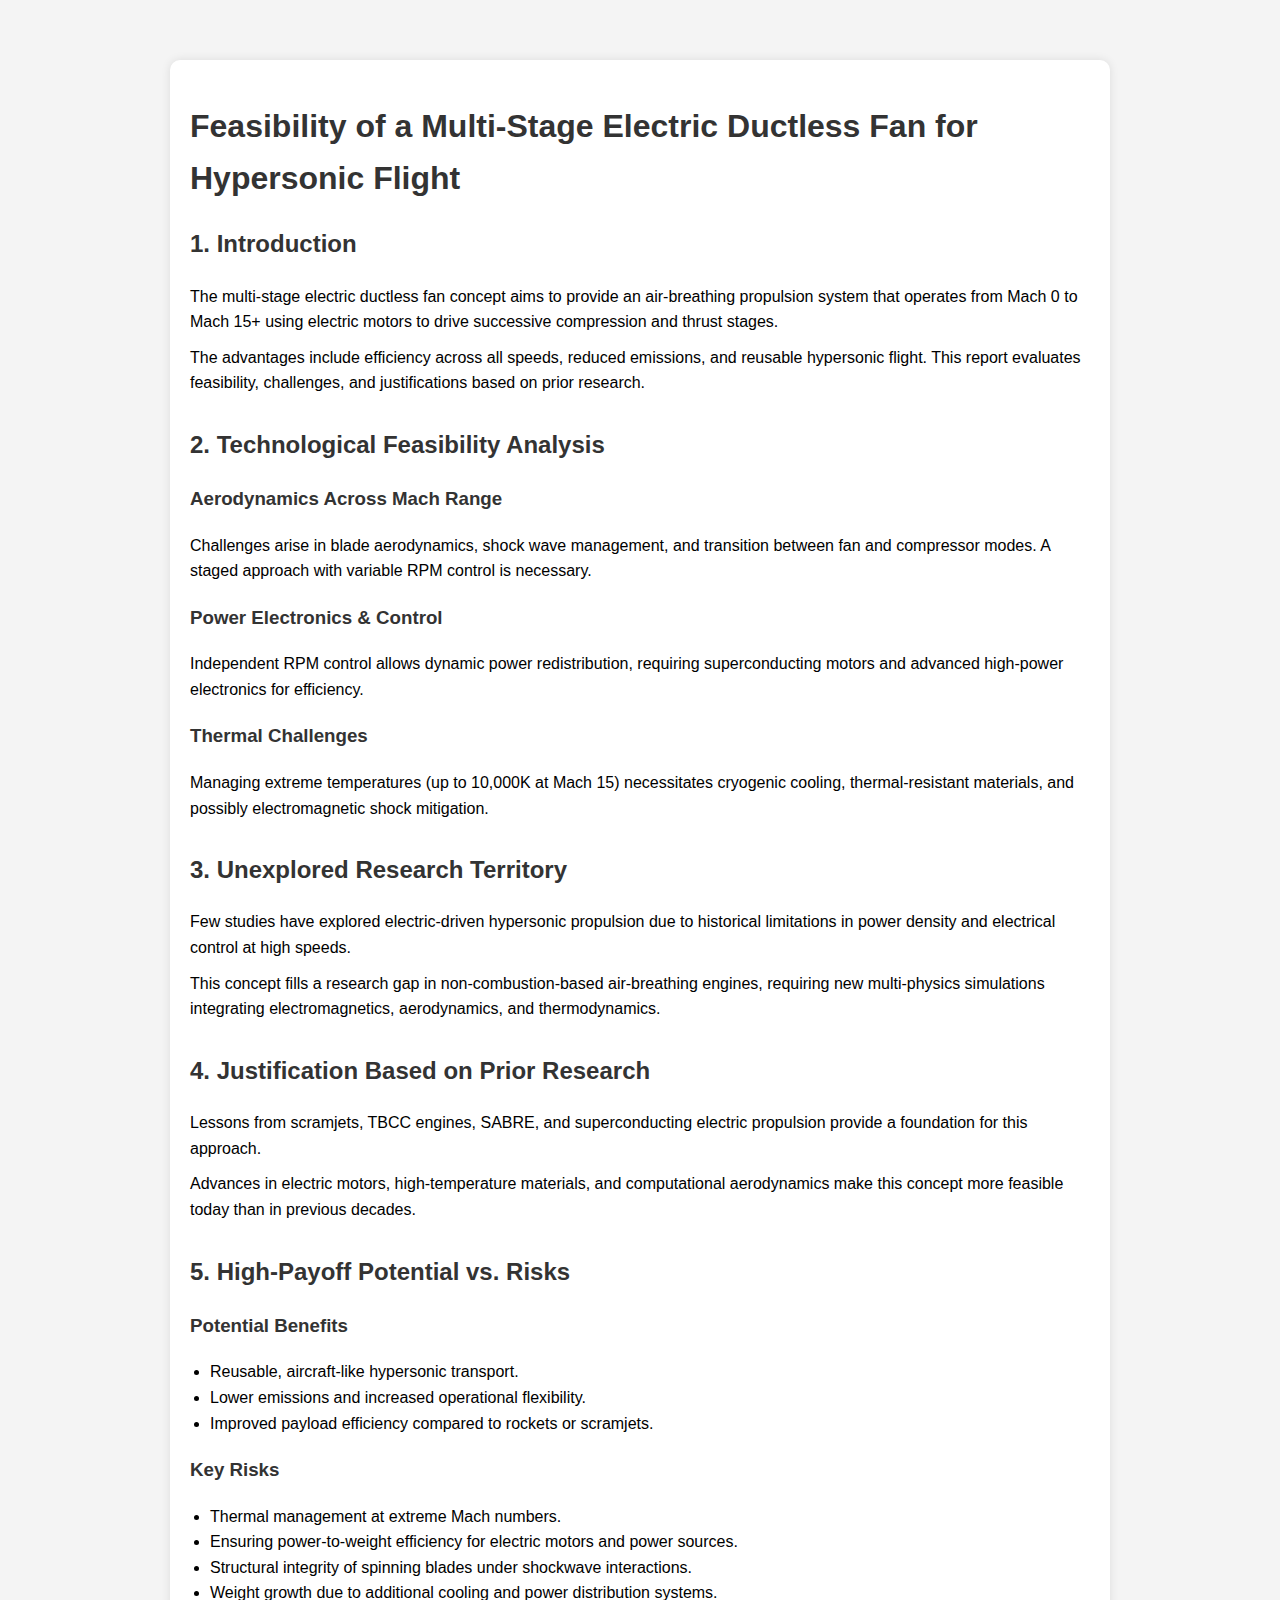
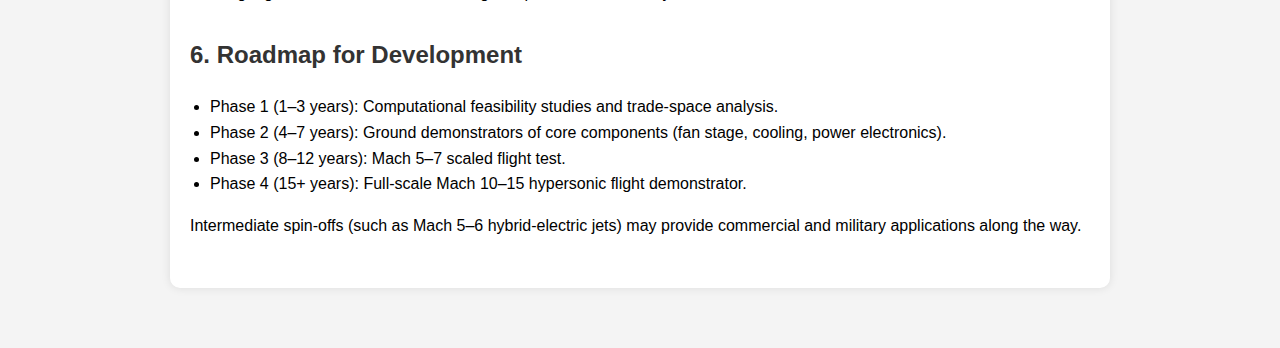
==== hypersonic_fan_report.html @ 2d29870d "Add files via upload" ====
<!DOCTYPE html>
<html lang="en">
<head>
    <meta charset="UTF-8">
    <meta name="viewport" content="width=device-width, initial-scale=1.0">
    <title>Feasibility of a Multi-Stage Electric Ductless Fan for Hypersonic Flight</title>
    <style>
        body {
            font-family: Arial, sans-serif;
            line-height: 1.6;
            margin: 40px;
            padding: 20px;
            background-color: #f4f4f4;
        }
        h1, h2, h3 {
            color: #333;
        }
        .container {
            max-width: 900px;
            margin: auto;
            background: white;
            padding: 20px;
            border-radius: 10px;
            box-shadow: 0 0 10px rgba(0, 0, 0, 0.1);
        }
        p {
            margin: 10px 0;
        }
        ul {
            padding-left: 20px;
        }
        .section {
            margin-bottom: 30px;
        }
    </style>
</head>
<body>
    <div class="container">
        <h1>Feasibility of a Multi-Stage Electric Ductless Fan for Hypersonic Flight</h1>
        <div class="section">
            <h2>1. Introduction</h2>
            <p>The multi-stage electric ductless fan concept aims to provide an air-breathing propulsion system that operates from Mach 0 to Mach 15+ using electric motors to drive successive compression and thrust stages.</p>
            <p>The advantages include efficiency across all speeds, reduced emissions, and reusable hypersonic flight. This report evaluates feasibility, challenges, and justifications based on prior research.</p>
        </div>
        
        <div class="section">
            <h2>2. Technological Feasibility Analysis</h2>
            <h3>Aerodynamics Across Mach Range</h3>
            <p>Challenges arise in blade aerodynamics, shock wave management, and transition between fan and compressor modes. A staged approach with variable RPM control is necessary.</p>
            
            <h3>Power Electronics & Control</h3>
            <p>Independent RPM control allows dynamic power redistribution, requiring superconducting motors and advanced high-power electronics for efficiency.</p>
            
            <h3>Thermal Challenges</h3>
            <p>Managing extreme temperatures (up to 10,000K at Mach 15) necessitates cryogenic cooling, thermal-resistant materials, and possibly electromagnetic shock mitigation.</p>
        </div>
        
        <div class="section">
            <h2>3. Unexplored Research Territory</h2>
            <p>Few studies have explored electric-driven hypersonic propulsion due to historical limitations in power density and electrical control at high speeds.</p>
            <p>This concept fills a research gap in non-combustion-based air-breathing engines, requiring new multi-physics simulations integrating electromagnetics, aerodynamics, and thermodynamics.</p>
        </div>
        
        <div class="section">
            <h2>4. Justification Based on Prior Research</h2>
            <p>Lessons from scramjets, TBCC engines, SABRE, and superconducting electric propulsion provide a foundation for this approach.</p>
            <p>Advances in electric motors, high-temperature materials, and computational aerodynamics make this concept more feasible today than in previous decades.</p>
        </div>
        
        <div class="section">
            <h2>5. High-Payoff Potential vs. Risks</h2>
            <h3>Potential Benefits</h3>
            <ul>
                <li>Reusable, aircraft-like hypersonic transport.</li>
                <li>Lower emissions and increased operational flexibility.</li>
                <li>Improved payload efficiency compared to rockets or scramjets.</li>
            </ul>
            
            <h3>Key Risks</h3>
            <ul>
                <li>Thermal management at extreme Mach numbers.</li>
                <li>Ensuring power-to-weight efficiency for electric motors and power sources.</li>
                <li>Structural integrity of spinning blades under shockwave interactions.</li>
                <li>Weight growth due to additional cooling and power distribution systems.</li>
            </ul>
        </div>
        
        <div class="section">
            <h2>6. Roadmap for Development</h2>
            <ul>
                <li>Phase 1 (1–3 years): Computational feasibility studies and trade-space analysis.</li>
                <li>Phase 2 (4–7 years): Ground demonstrators of core components (fan stage, cooling, power electronics).</li>
                <li>Phase 3 (8–12 years): Mach 5–7 scaled flight test.</li>
                <li>Phase 4 (15+ years): Full-scale Mach 10–15 hypersonic flight demonstrator.</li>
            </ul>
            <p>Intermediate spin-offs (such as Mach 5–6 hybrid-electric jets) may provide commercial and military applications along the way.</p>
        </div>
    </div>
</body>
</html>
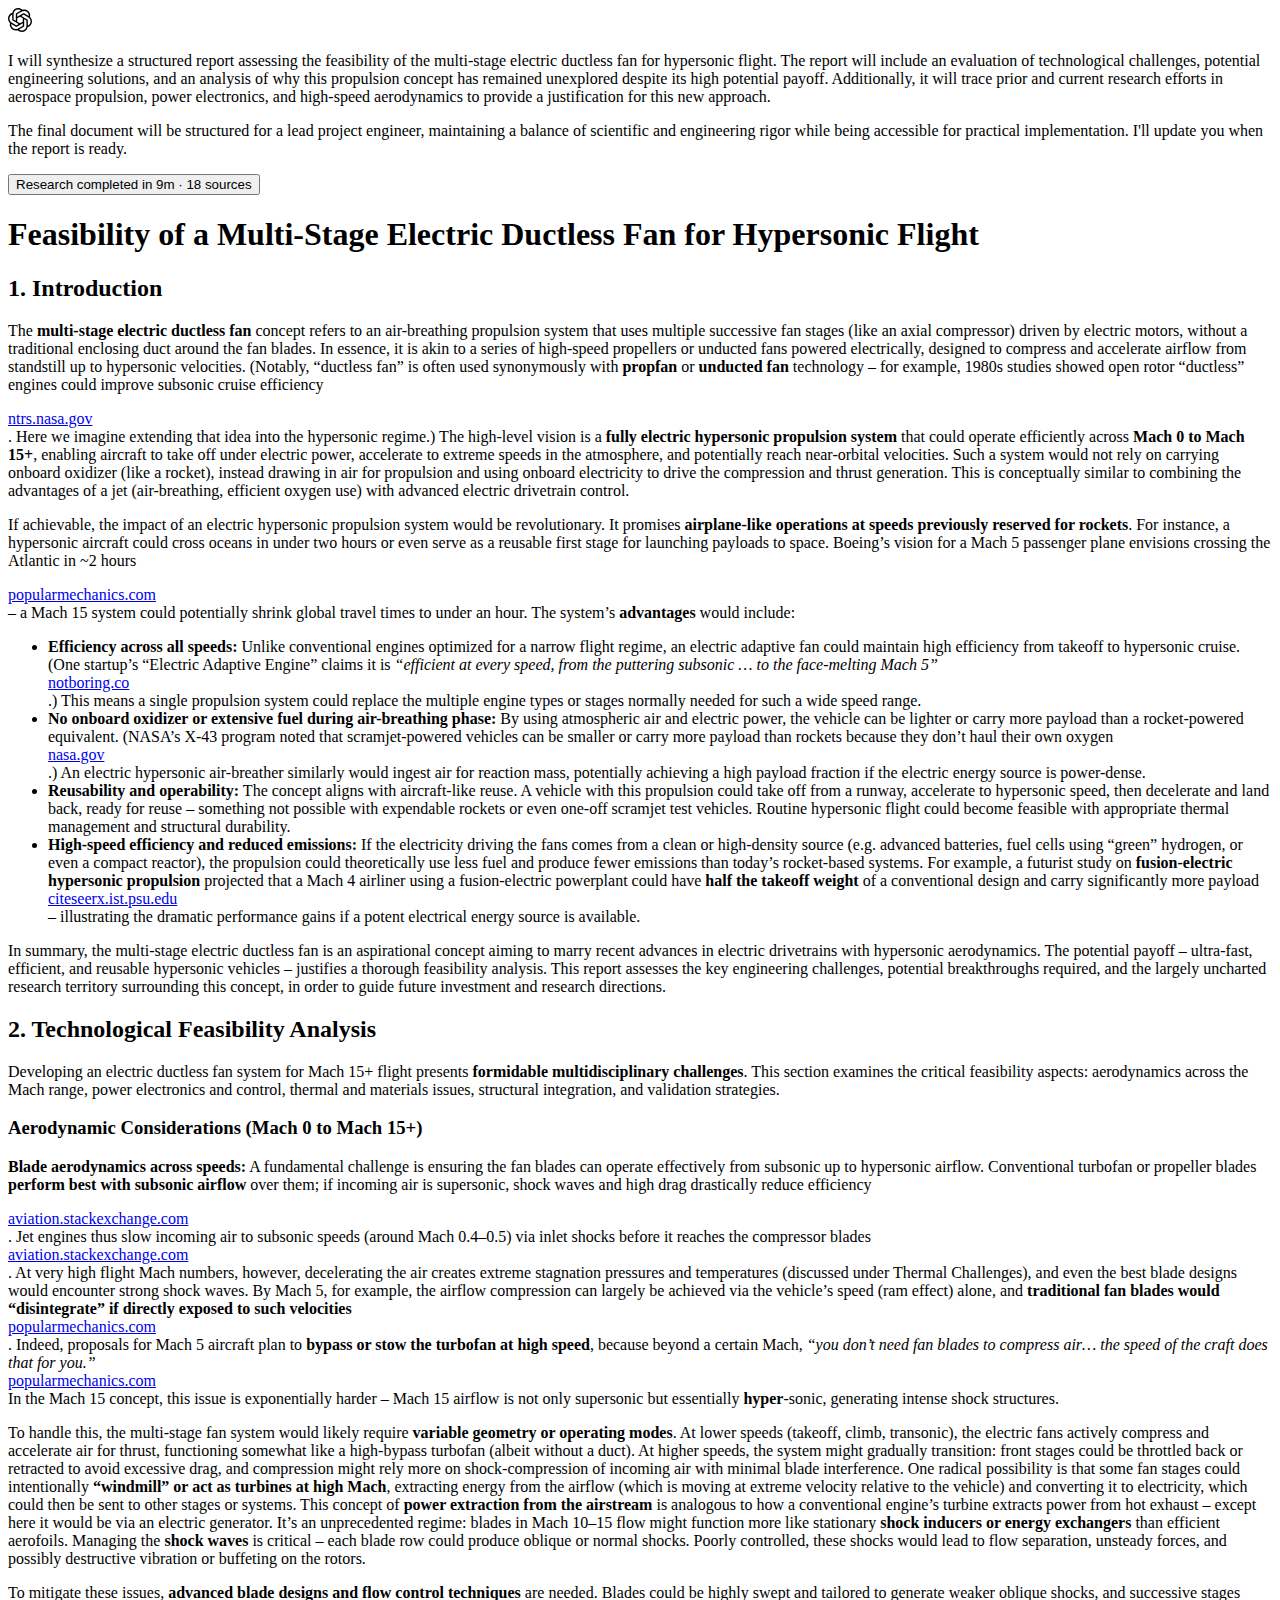
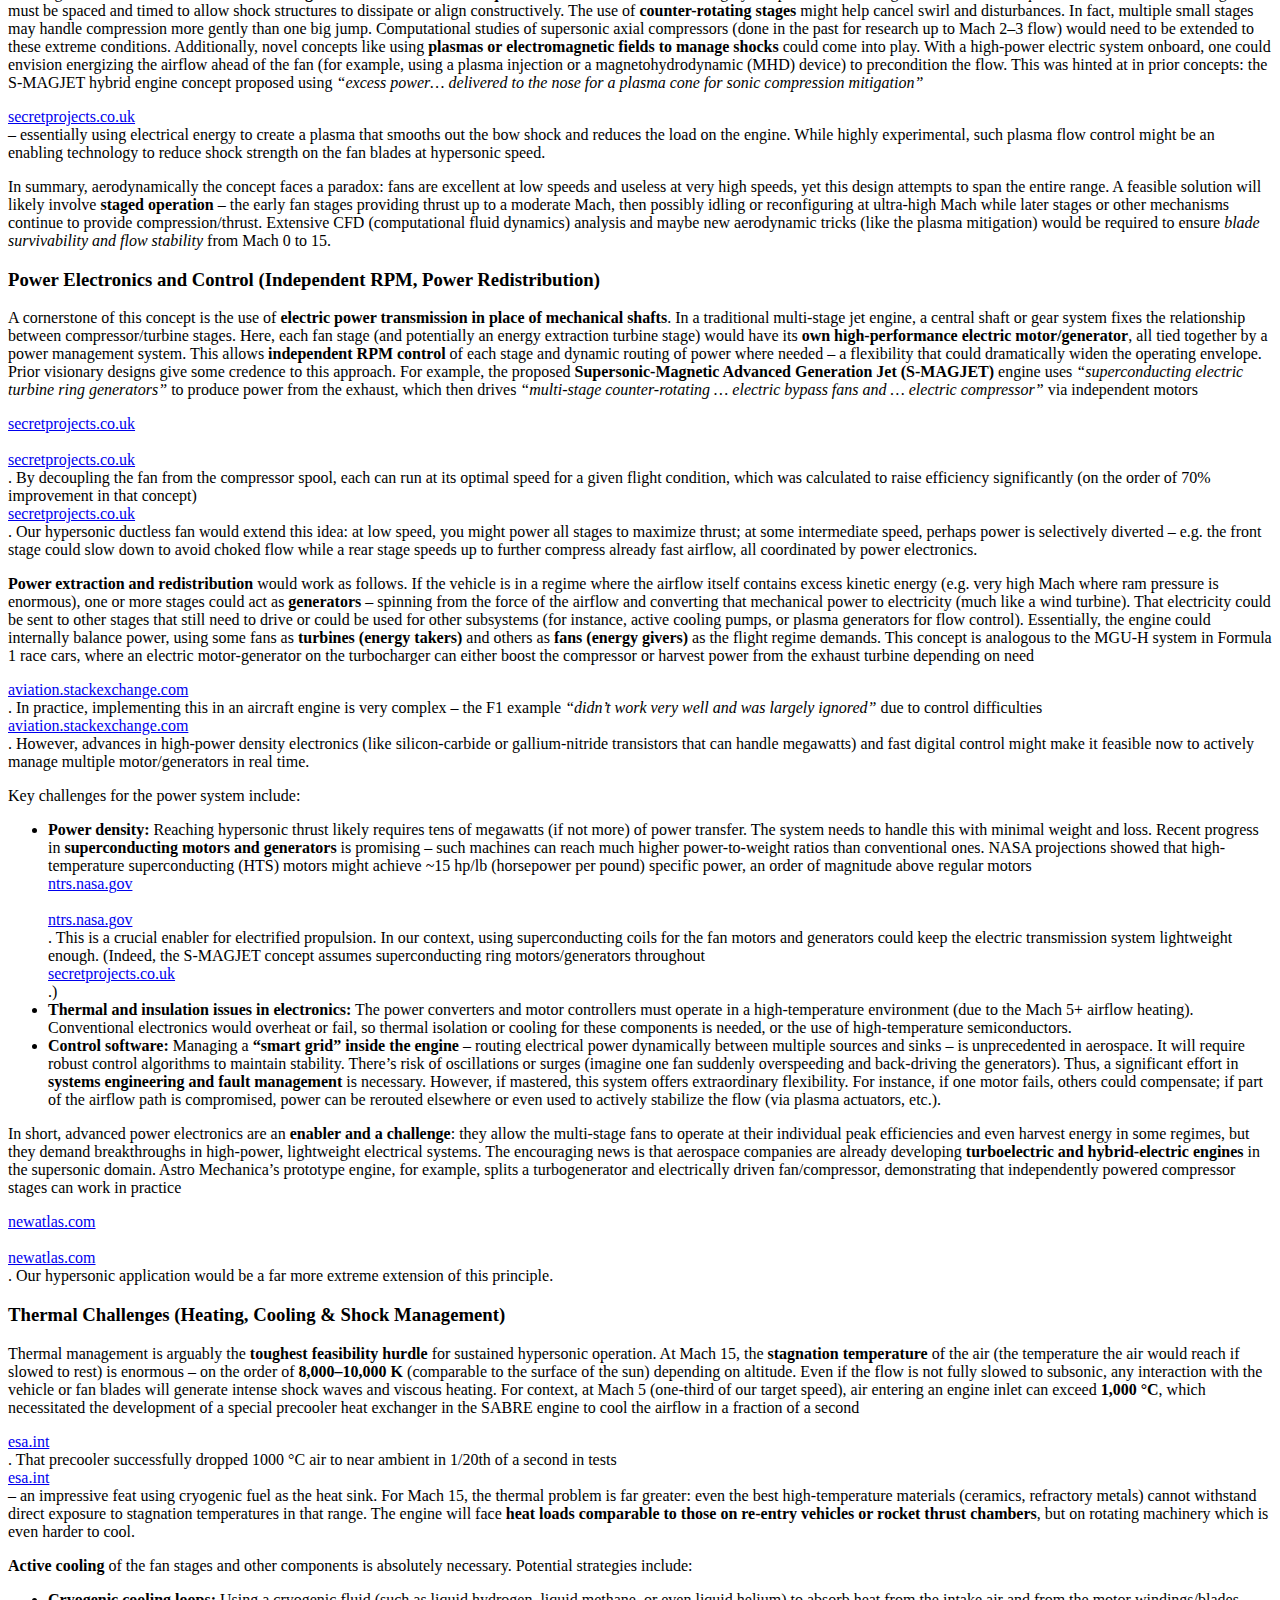
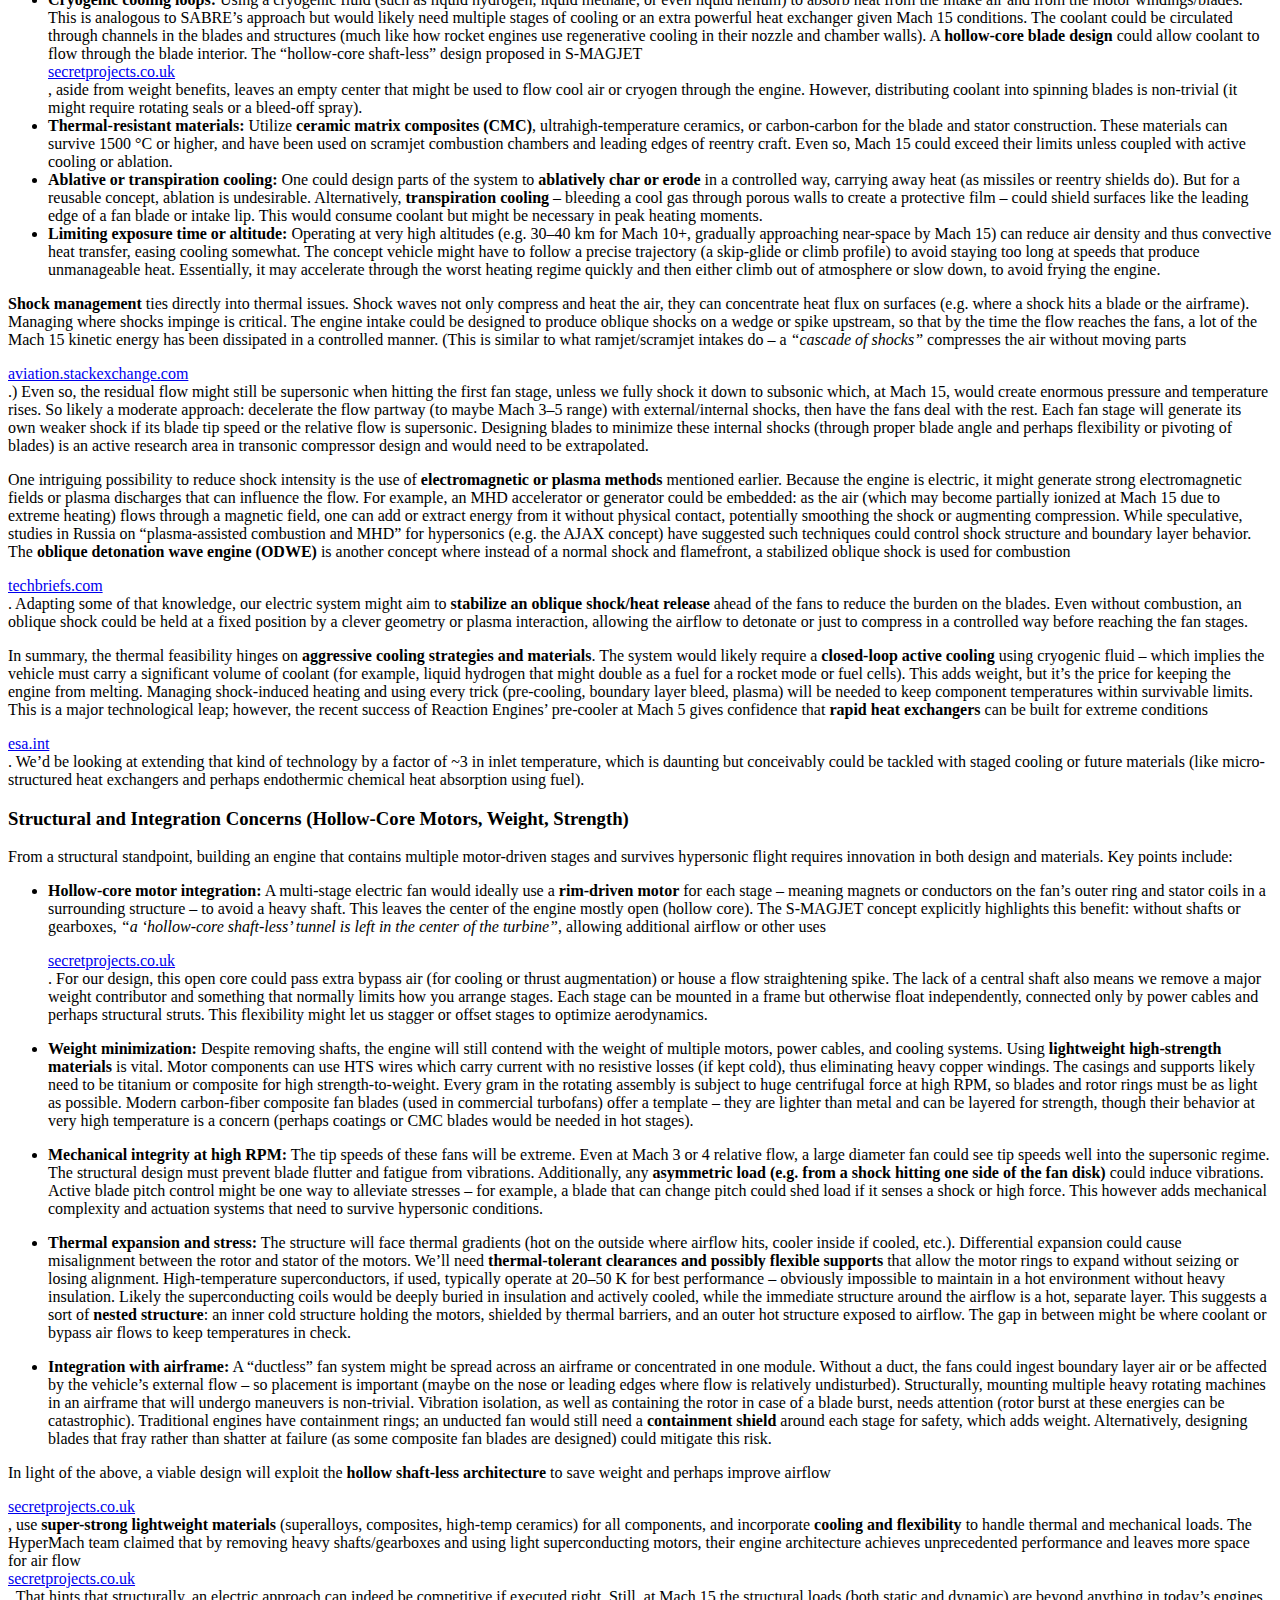
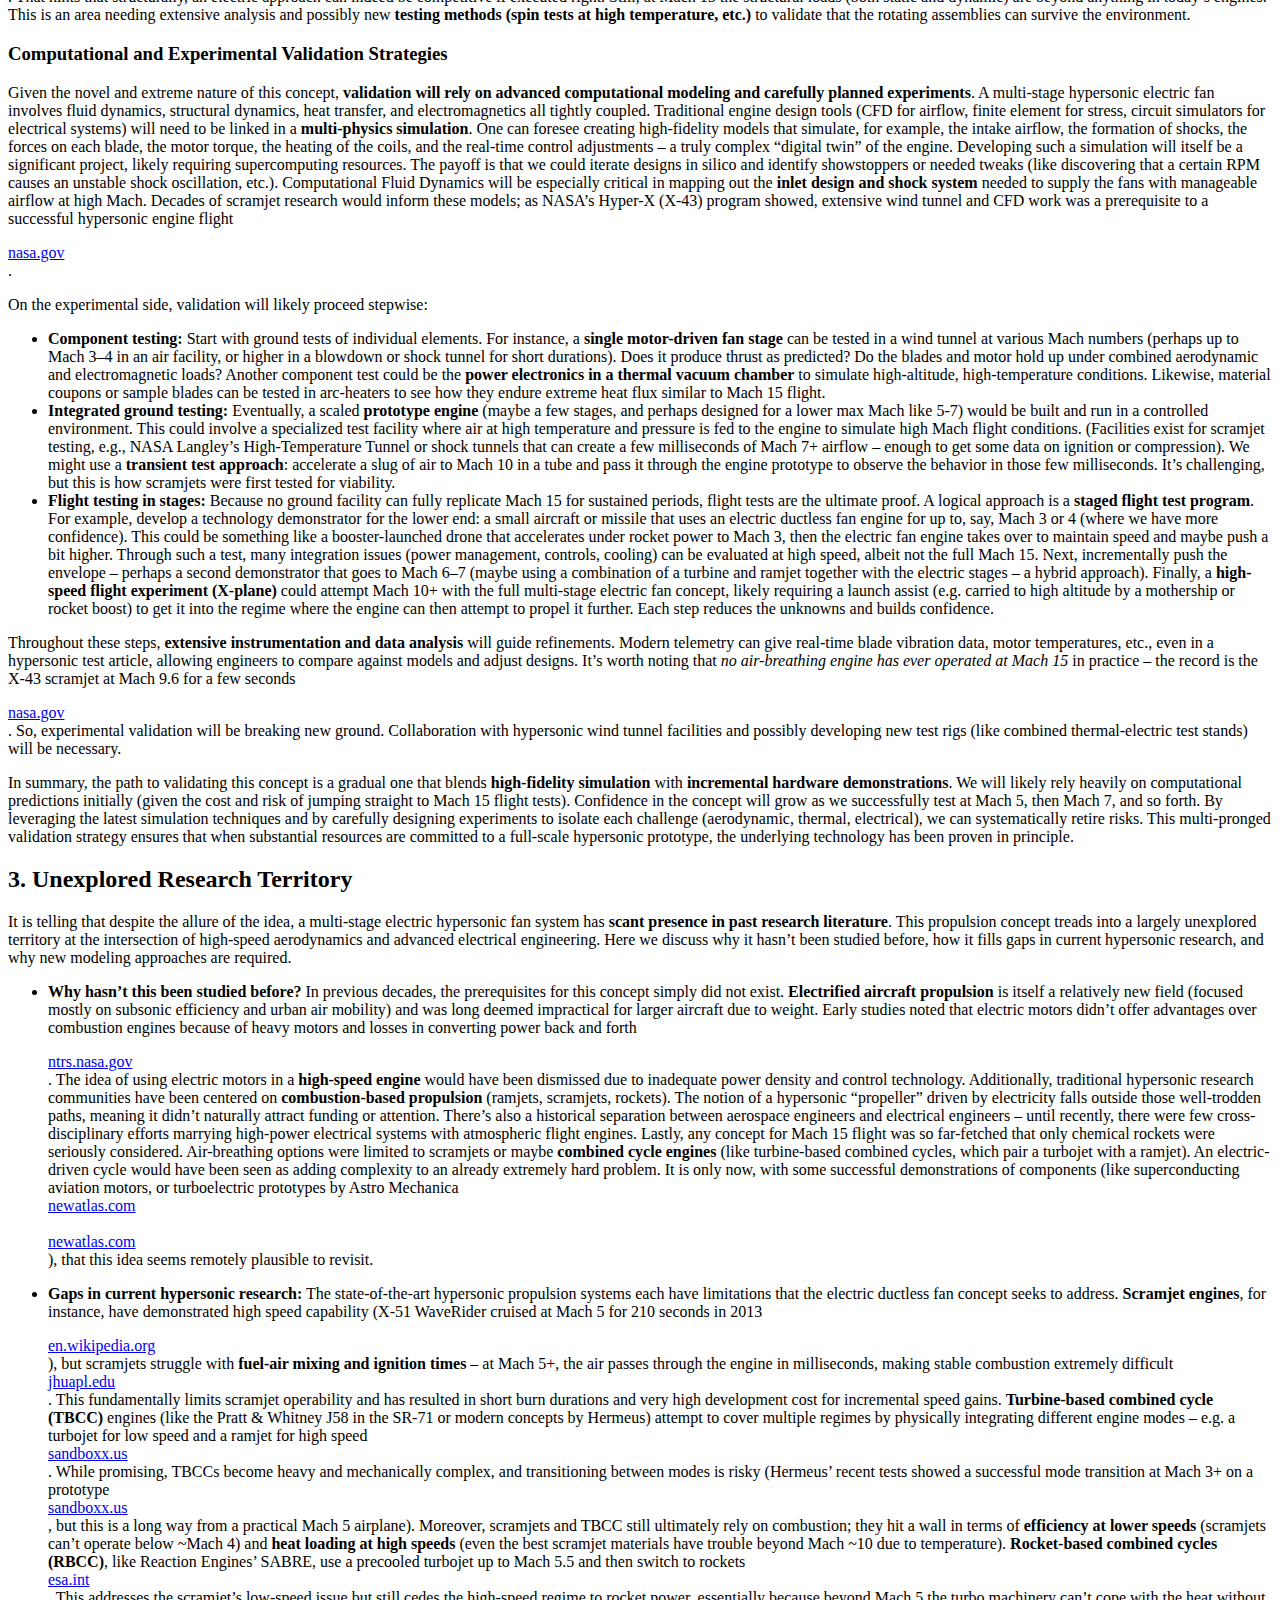
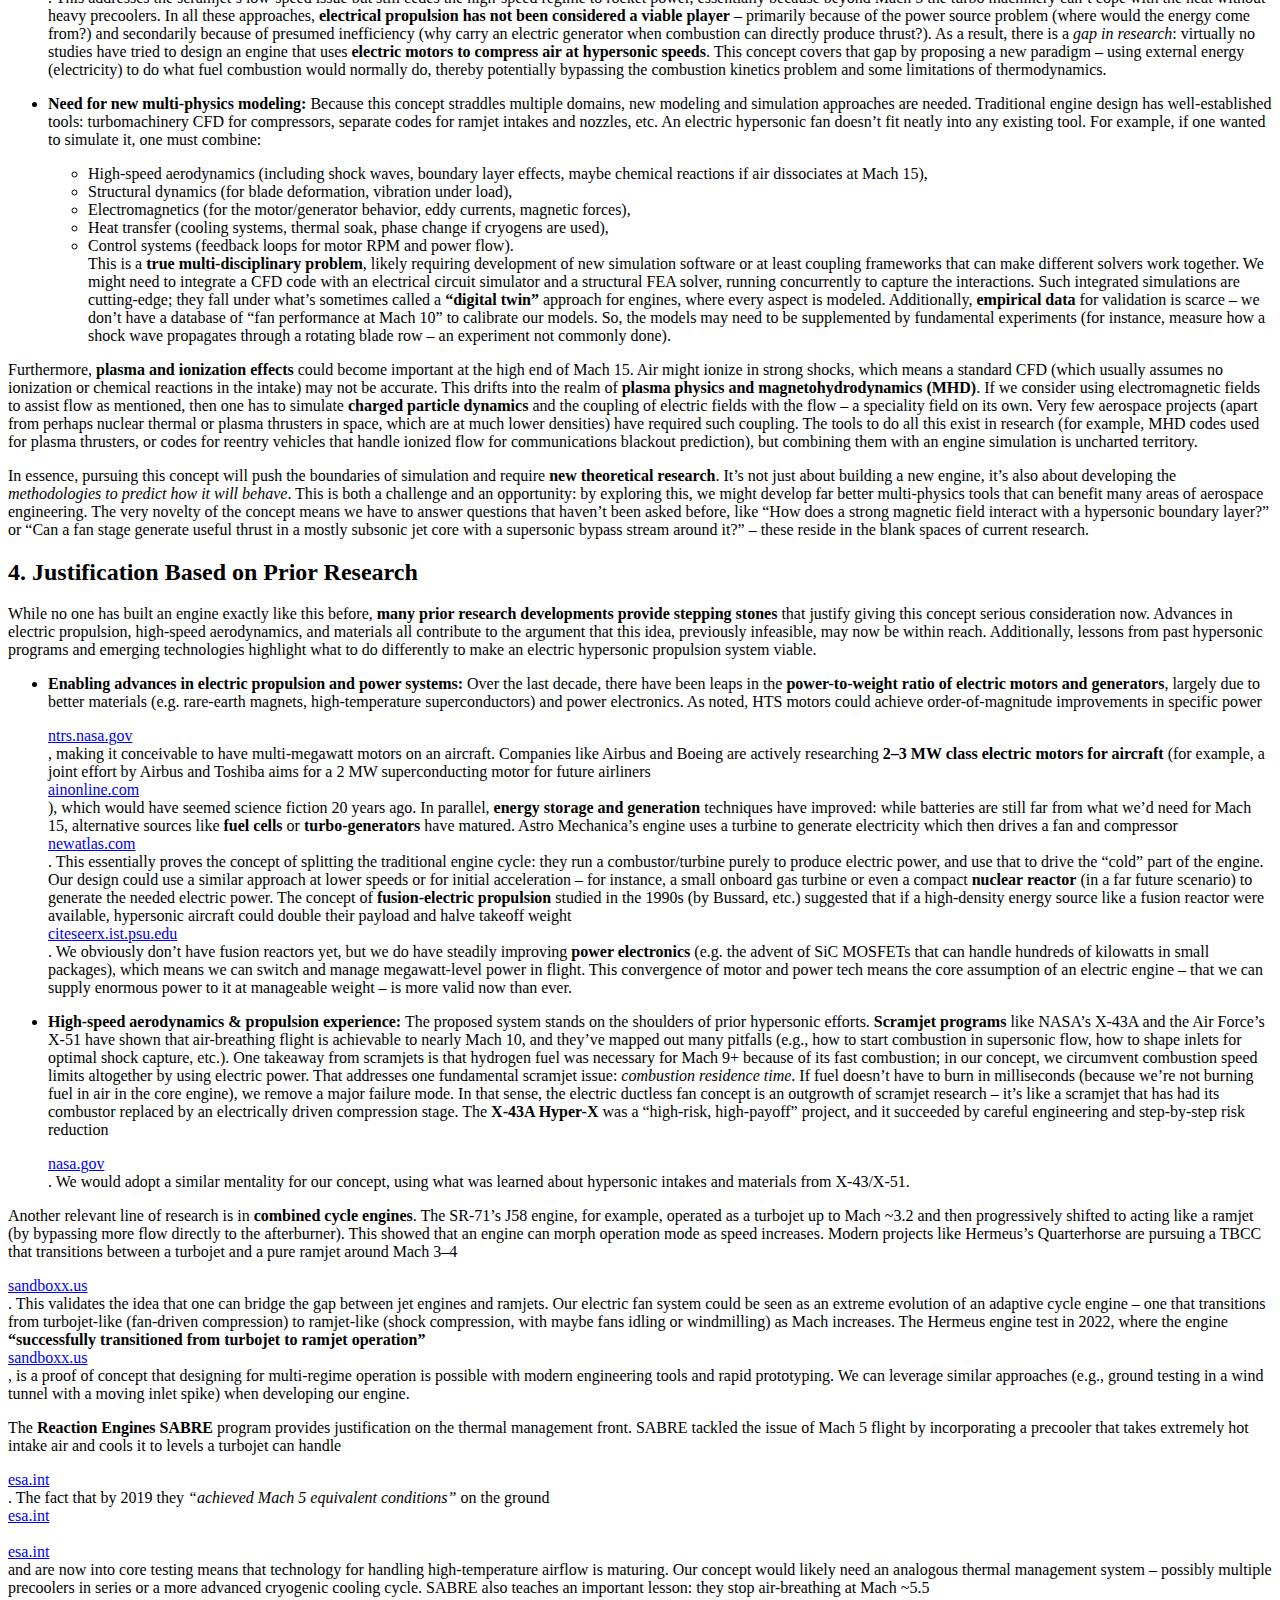
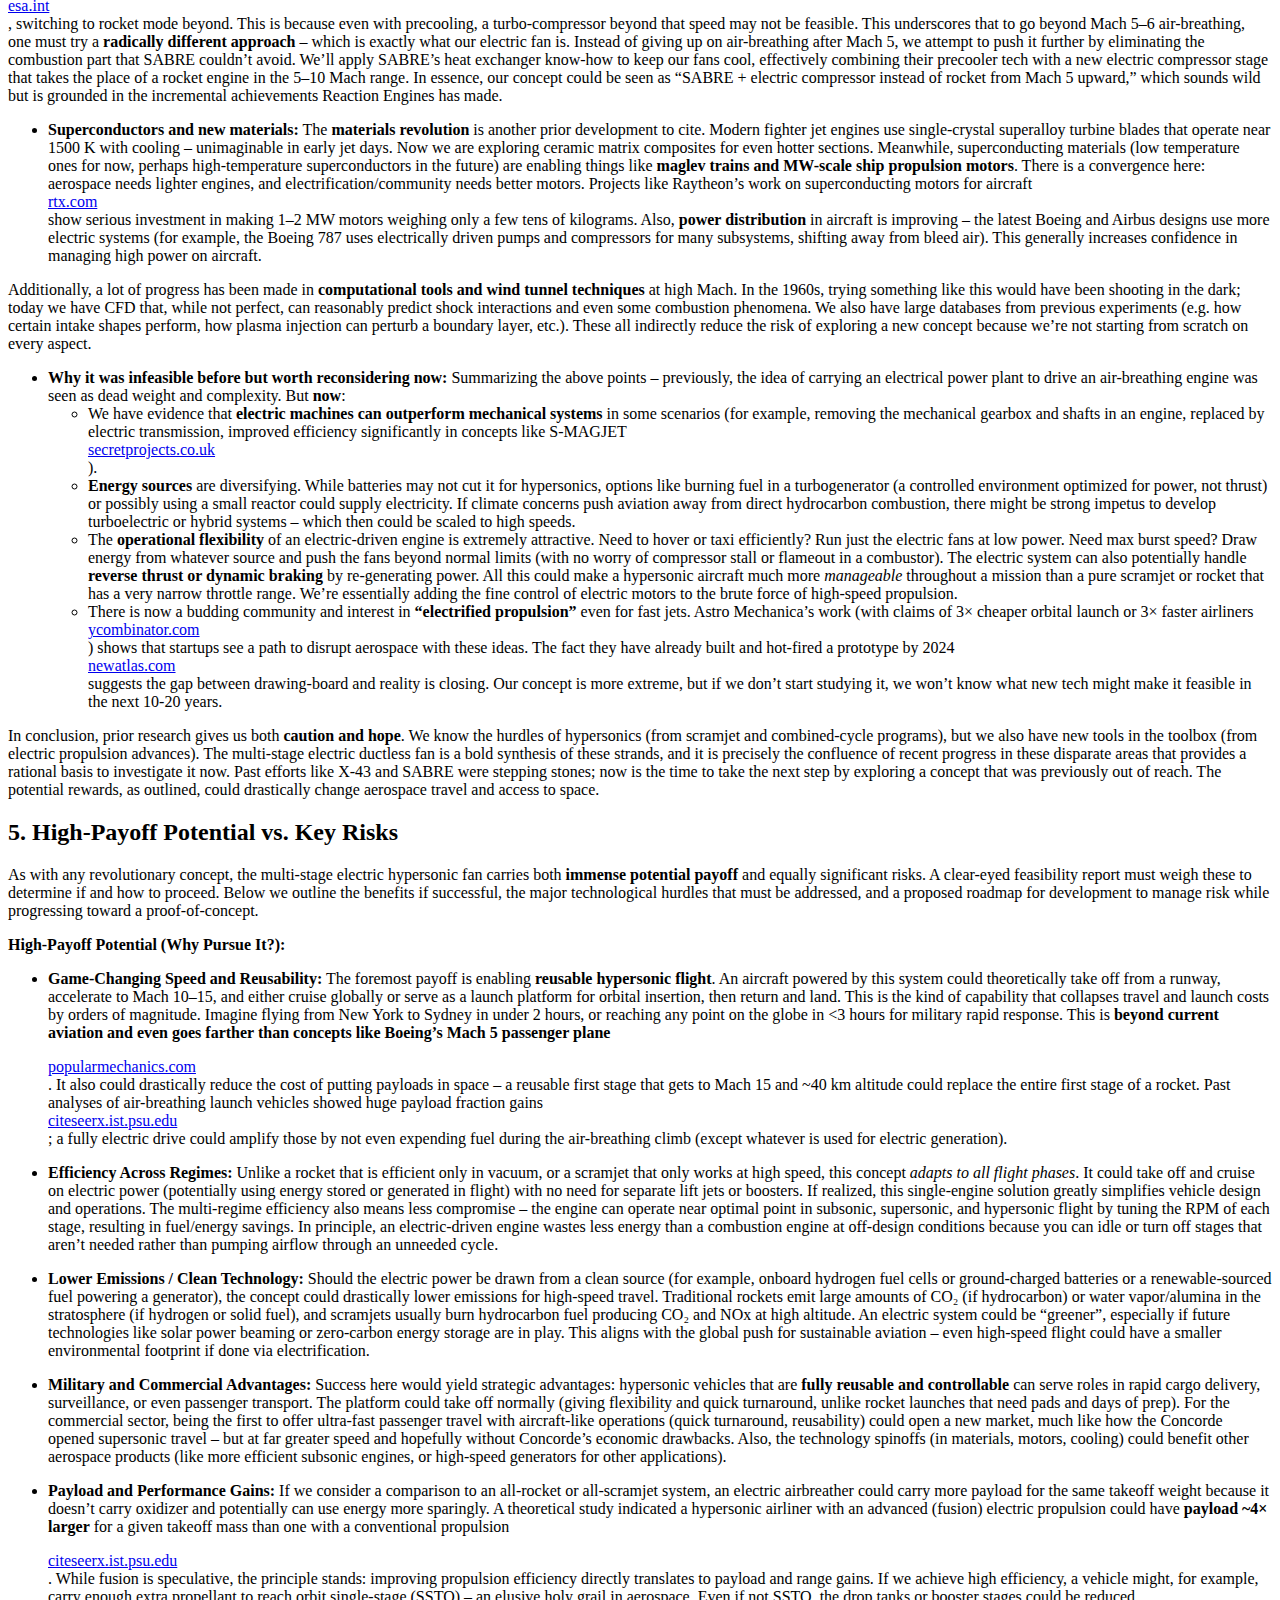
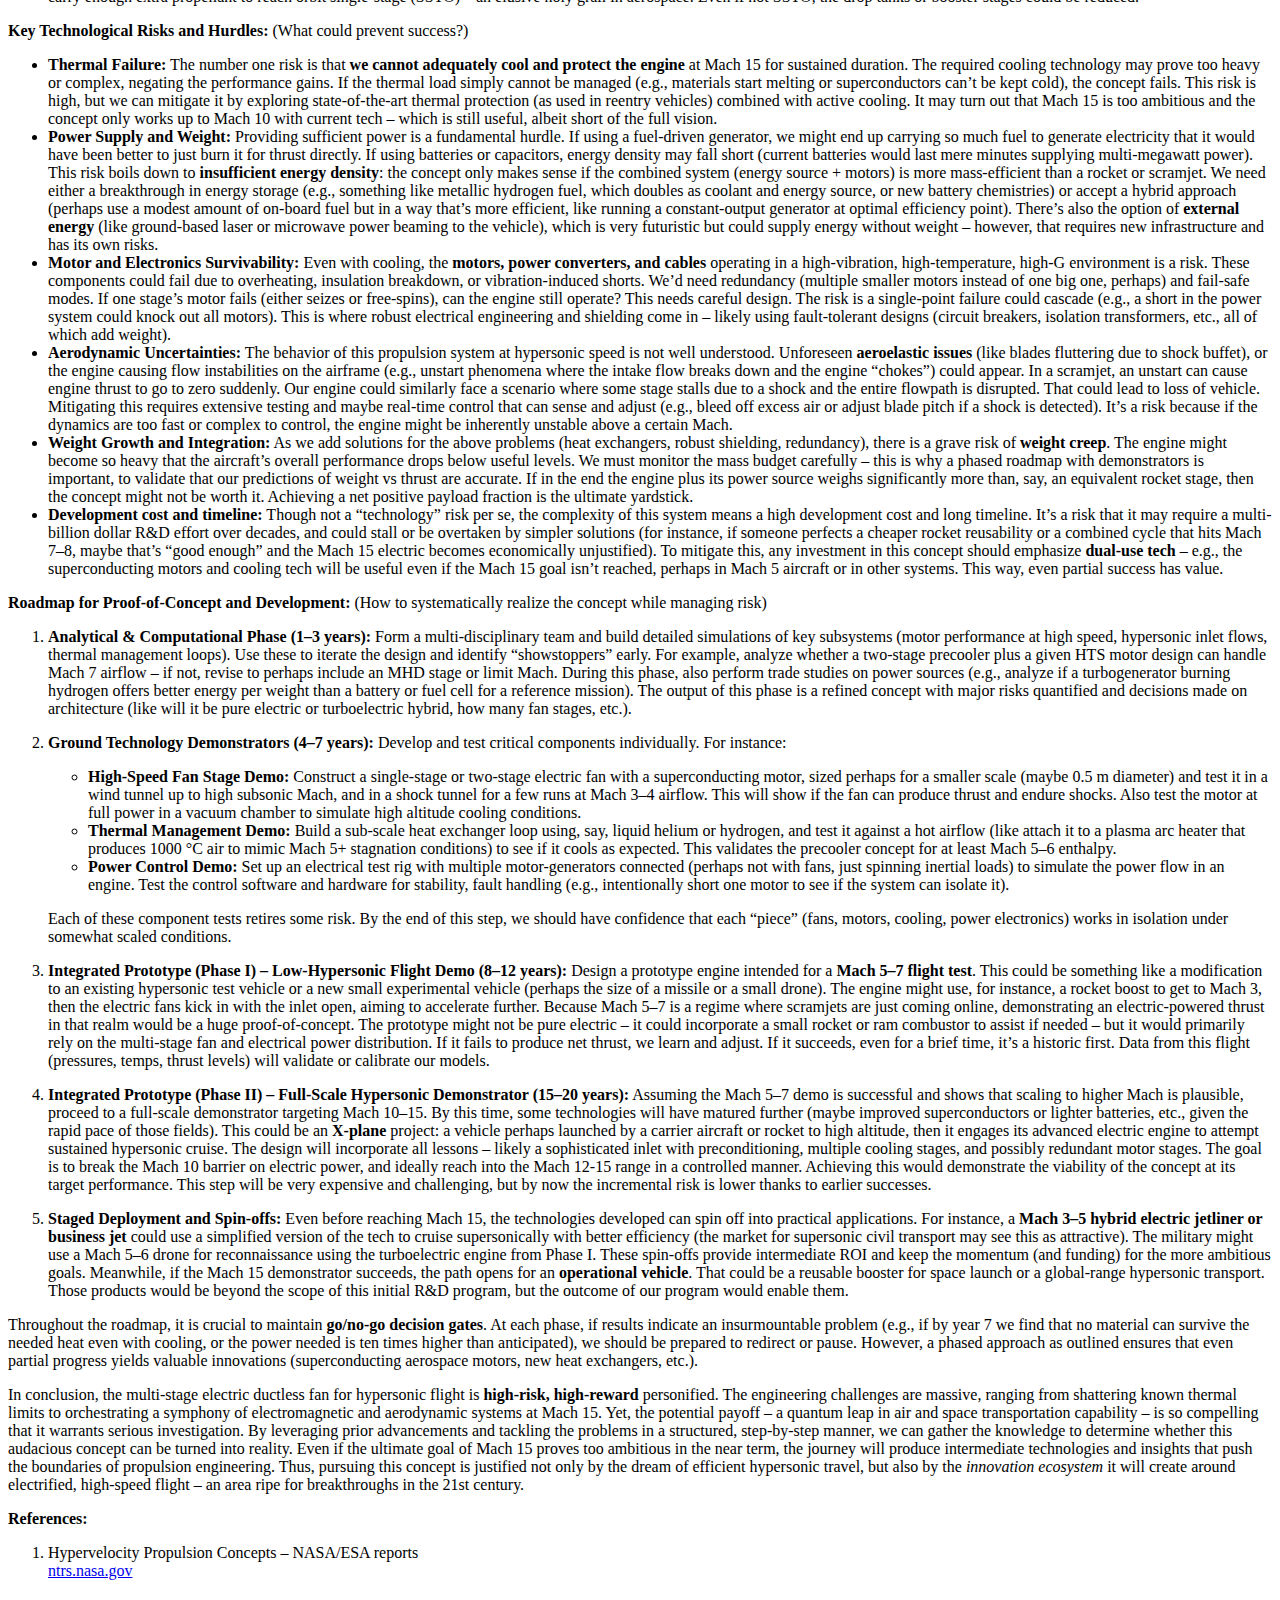
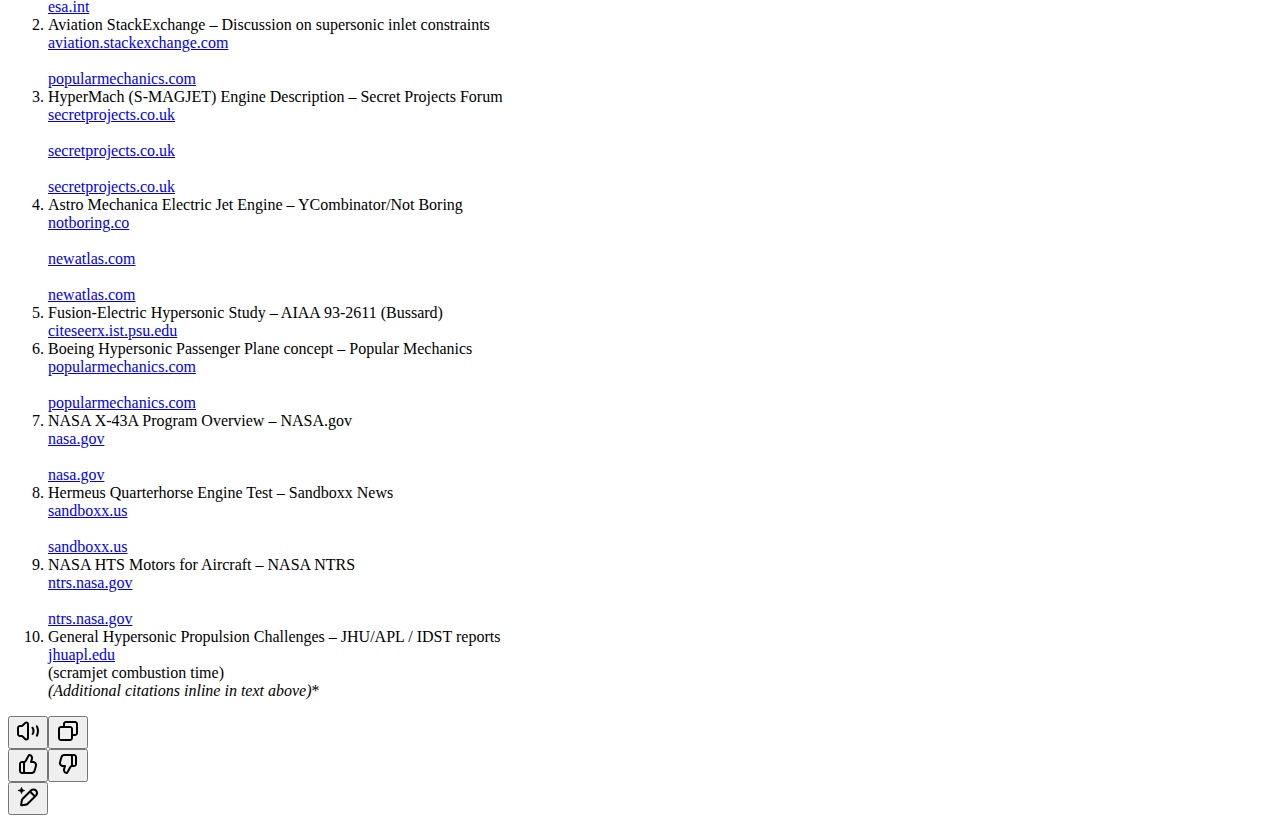
==== commit ba43e845: "Add files via upload" ====
--- a/hypersonic_fan_report.html
+++ b/hypersonic_fan_report.html
@@ -1,100 +1,3034 @@
 <!DOCTYPE html>
 <html lang="en">
-<head>
-    <meta charset="UTF-8">
-    <meta name="viewport" content="width=device-width, initial-scale=1.0">
-    <title>Feasibility of a Multi-Stage Electric Ductless Fan for Hypersonic Flight</title>
-    <style>
-        body {
-            font-family: Arial, sans-serif;
-            line-height: 1.6;
-            margin: 40px;
-            padding: 20px;
-            background-color: #f4f4f4;
-        }
-        h1, h2, h3 {
-            color: #333;
-        }
-        .container {
-            max-width: 900px;
-            margin: auto;
-            background: white;
-            padding: 20px;
-            border-radius: 10px;
-            box-shadow: 0 0 10px rgba(0, 0, 0, 0.1);
-        }
-        p {
-            margin: 10px 0;
-        }
-        ul {
-            padding-left: 20px;
-        }
-        .section {
-            margin-bottom: 30px;
-        }
-    </style>
-</head>
-<body>
-    <div class="container">
-        <h1>Feasibility of a Multi-Stage Electric Ductless Fan for Hypersonic Flight</h1>
-        <div class="section">
-            <h2>1. Introduction</h2>
-            <p>The multi-stage electric ductless fan concept aims to provide an air-breathing propulsion system that operates from Mach 0 to Mach 15+ using electric motors to drive successive compression and thrust stages.</p>
-            <p>The advantages include efficiency across all speeds, reduced emissions, and reusable hypersonic flight. This report evaluates feasibility, challenges, and justifications based on prior research.</p>
+  <head>
+    <meta charset="UTF-8" />
+    <meta name="viewport" content="width=device-width, initial-scale=1.0" />
+    <title>
+      Feasibility of a Multi-Stage Electric Ductless Fan for Hypersonic Flight
+    </title>
+    <link rel="stylesheet" href="https://cdn.oaistatic.com/assets/root-cfcvu207.css">
+  </head>
+  <body>
+    <div
+      class="mx-auto flex flex-1 gap-4 text-base md:gap-5 lg:gap-6 md:max-w-3xl"
+    >
+      <div class="flex-shrink-0 flex flex-col relative items-end">
+        <div>
+          <div class="pt-0">
+            <div
+              class="gizmo-bot-avatar flex h-8 w-8 items-center justify-center overflow-hidden rounded-full"
+            >
+              <div
+                class="relative p-1 rounded-sm flex items-center justify-center bg-token-main-surface-primary text-token-text-primary h-8 w-8"
+              >
+                <svg
+                  width="24"
+                  height="24"
+                  viewBox="0 0 24 24"
+                  fill="none"
+                  xmlns="http://www.w3.org/2000/svg"
+                  class="icon-md"
+                >
+                  <text x="-9999" y="-9999">ChatGPT</text>
+                  <path
+                    d="M9.20509 8.76511V6.50545C9.20509 6.31513 9.27649 6.17234 9.44293 6.0773L13.9861 3.46088C14.6046 3.10413 15.342 2.93769 16.103 2.93769C18.9573 2.93769 20.7651 5.14983 20.7651 7.50454C20.7651 7.67098 20.7651 7.86129 20.7412 8.05161L16.0316 5.2924C15.7462 5.12596 15.4607 5.12596 15.1753 5.2924L9.20509 8.76511ZM19.8135 17.5659V12.1664C19.8135 11.8333 19.6708 11.5955 19.3854 11.429L13.4152 7.95633L15.3656 6.83833C15.5321 6.74328 15.6749 6.74328 15.8413 6.83833L20.3845 9.45474C21.6928 10.216 22.5728 11.8333 22.5728 13.4031C22.5728 15.2108 21.5025 16.8758 19.8135 17.5657V17.5659ZM7.80173 12.8088L5.8513 11.6671C5.68486 11.5721 5.61346 11.4293 5.61346 11.239V6.00613C5.61346 3.46111 7.56389 1.53433 10.2042 1.53433C11.2033 1.53433 12.1307 1.86743 12.9159 2.46202L8.2301 5.17371C7.94475 5.34015 7.80195 5.57798 7.80195 5.91109V12.809L7.80173 12.8088ZM12 15.2349L9.20509 13.6651V10.3351L12 8.76534L14.7947 10.3351V13.6651L12 15.2349ZM13.7958 22.4659C12.7967 22.4659 11.8693 22.1328 11.0841 21.5382L15.7699 18.8265C16.0553 18.6601 16.198 18.4222 16.198 18.0891V11.1912L18.1723 12.3329C18.3388 12.4279 18.4102 12.5707 18.4102 12.761V17.9939C18.4102 20.5389 16.4359 22.4657 13.7958 22.4657V22.4659ZM8.15848 17.1617L3.61528 14.5452C2.30696 13.784 1.42701 12.1667 1.42701 10.5969C1.42701 8.76534 2.52115 7.12414 4.20987 6.43428V11.8574C4.20987 12.1905 4.35266 12.4284 4.63802 12.5948L10.5846 16.0436L8.63415 17.1617C8.46771 17.2567 8.32492 17.2567 8.15848 17.1617ZM7.897 21.0625C5.20919 21.0625 3.23488 19.0407 3.23488 16.5432C3.23488 16.3529 3.25875 16.1626 3.2824 15.9723L7.96817 18.6839C8.25352 18.8504 8.53911 18.8504 8.82446 18.6839L14.7947 15.2351V17.4948C14.7947 17.6851 14.7233 17.8279 14.5568 17.9229L10.0136 20.5393C9.39518 20.8961 8.6578 21.0625 7.89677 21.0625H7.897ZM13.7958 23.8929C16.6739 23.8929 19.0762 21.8474 19.6235 19.1357C22.2874 18.4459 24 15.9484 24 13.4034C24 11.7383 23.2865 10.121 22.002 8.95542C22.121 8.45588 22.1924 7.95633 22.1924 7.45702C22.1924 4.0557 19.4331 1.51045 16.2458 1.51045C15.6037 1.51045 14.9852 1.60549 14.3668 1.81968C13.2963 0.773071 11.8215 0.107086 10.2042 0.107086C7.32606 0.107086 4.92383 2.15256 4.37653 4.86425C1.7126 5.55411 0 8.05161 0 10.5966C0 12.2617 0.713506 13.879 1.99795 15.0446C1.87904 15.5441 1.80764 16.0436 1.80764 16.543C1.80764 19.9443 4.56685 22.4895 7.75421 22.4895C8.39632 22.4895 9.01478 22.3945 9.63324 22.1803C10.7035 23.2269 12.1783 23.8929 13.7958 23.8929Z"
+                    fill="currentColor"
+                  ></path>
+                </svg>
+              </div>
+            </div>
+          </div>
         </div>
-        
-        <div class="section">
-            <h2>2. Technological Feasibility Analysis</h2>
-            <h3>Aerodynamics Across Mach Range</h3>
-            <p>Challenges arise in blade aerodynamics, shock wave management, and transition between fan and compressor modes. A staged approach with variable RPM control is necessary.</p>
-            
-            <h3>Power Electronics & Control</h3>
-            <p>Independent RPM control allows dynamic power redistribution, requiring superconducting motors and advanced high-power electronics for efficiency.</p>
-            
-            <h3>Thermal Challenges</h3>
-            <p>Managing extreme temperatures (up to 10,000K at Mach 15) necessitates cryogenic cooling, thermal-resistant materials, and possibly electromagnetic shock mitigation.</p>
+      </div>
+      <div
+        class="group/conversation-turn relative flex w-full min-w-0 flex-col agent-turn"
+      >
+        <div class="flex-col gap-1 md:gap-3">
+          <div class="flex max-w-full flex-col flex-grow">
+            <div
+              data-message-author-role="assistant"
+              data-message-id="51b4b9b1-82de-495c-9290-80a54dc60f2b"
+              dir="auto"
+              class="min-h-8 text-message flex w-full flex-col items-end gap-2 whitespace-normal break-words text-start [.text-message+&amp;]:mt-5"
+              data-message-model-slug="research"
+            >
+              <div
+                class="flex w-full flex-col gap-1 empty:hidden first:pt-[3px]"
+              >
+                <div
+                  class="markdown prose w-full break-words dark:prose-invert light"
+                >
+                  <p>
+                    I will synthesize a structured report assessing the
+                    feasibility of the multi-stage electric ductless fan for
+                    hypersonic flight. The report will include an evaluation of
+                    technological challenges, potential engineering solutions,
+                    and an analysis of why this propulsion concept has remained
+                    unexplored despite its high potential payoff. Additionally,
+                    it will trace prior and current research efforts in
+                    aerospace propulsion, power electronics, and high-speed
+                    aerodynamics to provide a justification for this new
+                    approach.
+                  </p>
+                  <p>
+                    The final document will be structured for a lead project
+                    engineer, maintaining a balance of scientific and
+                    engineering rigor while being accessible for practical
+                    implementation. I'll update you when the report is ready.
+                  </p>
+                </div>
+              </div>
+            </div>
+            <div
+              class="border-token-border-primary mb-4 flex w-full flex-col gap-6 border-b-2 pb-6 pt-3"
+            >
+              <button
+                class="flex w-full text-start text-token-text-tertiary cursor-pointer hover:text-token-text-secondary"
+              >
+                Research completed in 9m · 18 sources
+              </button>
+            </div>
+            <div
+              data-message-author-role="assistant"
+              data-message-id="ce49afd8-a435-4d15-8538-c2dfdcd8c8cb"
+              dir="auto"
+              class="min-h-8 text-message flex w-full flex-col items-end gap-2 whitespace-normal break-words text-start [.text-message+&amp;]:mt-5"
+            >
+              <div
+                class="flex w-full flex-col gap-1 empty:hidden first:pt-[3px]"
+              >
+                <div
+                  class="markdown prose w-full break-words dark:prose-invert light"
+                >
+                  <h1>
+                    Feasibility of a Multi-Stage Electric Ductless Fan for
+                    Hypersonic Flight
+                  </h1>
+                  <h2>1. Introduction</h2>
+                  <p>
+                    The
+                    <strong>multi-stage electric ductless fan</strong> concept
+                    refers to an air-breathing propulsion system that uses
+                    multiple successive fan stages (like an axial compressor)
+                    driven by electric motors, without a traditional enclosing
+                    duct around the fan blades. In essence, it is akin to a
+                    series of high-speed propellers or unducted fans powered
+                    electrically, designed to compress and accelerate airflow
+                    from standstill up to hypersonic velocities. (Notably,
+                    “ductless fan” is often used synonymously with
+                    <strong>propfan</strong> or
+                    <strong>unducted fan</strong> technology – for example,
+                    1980s studies showed open rotor “ductless” engines could
+                    improve subsonic cruise efficiency​<span
+                      ><span class="" data-state="closed"
+                        ><div class="relative inline-flex items-center">
+                          <a
+                            href="https://ntrs.nasa.gov/api/citations/19860003767/downloads/19860003767.pdf#:~:text=essent1al%20or%20enhancing,propulsion%20integration%2C%20control%20systems%2C%20and"
+                            target="_blank"
+                            rel="noopener"
+                            class="ml-1 inline-flex h-[22px] items-center rounded-xl bg-[#f4f4f4] px-2 text-[0.5em] font-medium text-token-text-secondary dark:bg-token-main-surface-secondary relative top-[-0.094rem] !text-token-text-secondary uppercase hover:bg-token-text-primary hover:!text-token-main-surface-secondary dark:hover:bg-token-text-primary group"
+                            ><span class="truncate">ntrs.nasa.gov</span></a
+                          >
+                        </div></span
+                      ></span
+                    >. Here we imagine extending that idea into the hypersonic
+                    regime.) The high-level vision is a
+                    <strong>fully electric hypersonic propulsion system</strong>
+                    that could operate efficiently across
+                    <strong>Mach 0 to Mach 15+</strong>, enabling aircraft to
+                    take off under electric power, accelerate to extreme speeds
+                    in the atmosphere, and potentially reach near-orbital
+                    velocities. Such a system would not rely on carrying onboard
+                    oxidizer (like a rocket), instead drawing in air for
+                    propulsion and using onboard electricity to drive the
+                    compression and thrust generation. This is conceptually
+                    similar to combining the advantages of a jet (air-breathing,
+                    efficient oxygen use) with advanced electric drivetrain
+                    control.
+                  </p>
+                  <p>
+                    If achievable, the impact of an electric hypersonic
+                    propulsion system would be revolutionary. It promises
+                    <strong
+                      >airplane-like operations at speeds previously reserved
+                      for rockets</strong
+                    >. For instance, a hypersonic aircraft could cross oceans in
+                    under two hours or even serve as a reusable first stage for
+                    launching payloads to space. Boeing’s vision for a Mach 5
+                    passenger plane envisions crossing the Atlantic in ~2
+                    hours​<span
+                      ><span class="" data-state="closed"
+                        ><div class="relative inline-flex items-center">
+                          <a
+                            href="https://www.popularmechanics.com/flight/a21948533/boeing-hypersonic-passenger-plane-concept/#:~:text=Boeing%20has%20revealed%20its%20first,piece%20of%20the%20aviation%20future"
+                            target="_blank"
+                            rel="noopener"
+                            class="ml-1 inline-flex h-[22px] items-center rounded-xl bg-[#f4f4f4] px-2 text-[0.5em] font-medium text-token-text-secondary dark:bg-token-main-surface-secondary relative top-[-0.094rem] !text-token-text-secondary uppercase hover:bg-token-text-primary hover:!text-token-main-surface-secondary dark:hover:bg-token-text-primary group"
+                            ><span class="truncate"
+                              >popularmechanics.com</span
+                            ></a
+                          >
+                        </div></span
+                      ></span
+                    >
+                    – a Mach 15 system could potentially shrink global travel
+                    times to under an hour. The system’s
+                    <strong>advantages</strong> would include:
+                  </p>
+                  <ul>
+                    <li>
+                      <strong>Efficiency across all speeds:</strong> Unlike
+                      conventional engines optimized for a narrow flight regime,
+                      an electric adaptive fan could maintain high efficiency
+                      from takeoff to hypersonic cruise. (One startup’s
+                      “Electric Adaptive Engine” claims it is
+                      <em
+                        >“efficient at every speed, from the puttering subsonic
+                        … to the face-melting Mach 5”</em
+                      >​<span
+                        ><span class="" data-state="closed"
+                          ><div class="relative inline-flex items-center">
+                            <a
+                              href="https://www.notboring.co/p/astro-mechanica#:~:text=,of%20a%20rocket%E2%80%99s%20first%20stage"
+                              target="_blank"
+                              rel="noopener"
+                              class="ml-1 inline-flex h-[22px] items-center rounded-xl bg-[#f4f4f4] px-2 text-[0.5em] font-medium text-token-text-secondary dark:bg-token-main-surface-secondary relative top-[-0.094rem] !text-token-text-secondary uppercase hover:bg-token-text-primary hover:!text-token-main-surface-secondary dark:hover:bg-token-text-primary group"
+                              ><span class="truncate">notboring.co</span></a
+                            >
+                          </div></span
+                        ></span
+                      >.) This means a single propulsion system could replace
+                      the multiple engine types or stages normally needed for
+                      such a wide speed range.
+                    </li>
+                    <li>
+                      <strong
+                        >No onboard oxidizer or extensive fuel during
+                        air-breathing phase:</strong
+                      >
+                      By using atmospheric air and electric power, the vehicle
+                      can be lighter or carry more payload than a rocket-powered
+                      equivalent. (NASA’s X-43 program noted that
+                      scramjet-powered vehicles can be smaller or carry more
+                      payload than rockets because they don’t haul their own
+                      oxygen​<span
+                        ><span class="" data-state="closed"
+                          ><div class="relative inline-flex items-center">
+                            <a
+                              href="https://www.nasa.gov/reference/x-43a/#:~:text=five%20times%20the%20speed%20of,size%20and%20carry%20more%20payload"
+                              target="_blank"
+                              rel="noopener"
+                              class="ml-1 inline-flex h-[22px] items-center rounded-xl bg-[#f4f4f4] px-2 text-[0.5em] font-medium text-token-text-secondary dark:bg-token-main-surface-secondary relative top-[-0.094rem] !text-token-text-secondary uppercase hover:bg-token-text-primary hover:!text-token-main-surface-secondary dark:hover:bg-token-text-primary group"
+                              ><span class="truncate">nasa.gov</span></a
+                            >
+                          </div></span
+                        ></span
+                      >.) An electric hypersonic air-breather similarly would
+                      ingest air for reaction mass, potentially achieving a high
+                      payload fraction if the electric energy source is
+                      power-dense.
+                    </li>
+                    <li>
+                      <strong>Reusability and operability:</strong> The concept
+                      aligns with aircraft-like reuse. A vehicle with this
+                      propulsion could take off from a runway, accelerate to
+                      hypersonic speed, then decelerate and land back, ready for
+                      reuse – something not possible with expendable rockets or
+                      even one-off scramjet test vehicles. Routine hypersonic
+                      flight could become feasible with appropriate thermal
+                      management and structural durability.
+                    </li>
+                    <li>
+                      <strong
+                        >High-speed efficiency and reduced emissions:</strong
+                      >
+                      If the electricity driving the fans comes from a clean or
+                      high-density source (e.g. advanced batteries, fuel cells
+                      using “green” hydrogen, or even a compact reactor), the
+                      propulsion could theoretically use less fuel and produce
+                      fewer emissions than today’s rocket-based systems. For
+                      example, a futurist study on
+                      <strong>fusion-electric hypersonic propulsion</strong>
+                      projected that a Mach 4 airliner using a fusion-electric
+                      powerplant could have
+                      <strong>half the takeoff weight</strong> of a conventional
+                      design and carry significantly more payload​<span
+                        ><span class="" data-state="closed"
+                          ><div class="relative inline-flex items-center">
+                            <a
+                              href="https://citeseerx.ist.psu.edu/document?repid=rep1&amp;type=pdf&amp;doi=02d777658c1fe2f10c1dda0da8d00cc78004c8a0#:~:text=carrying%20300%20passengers%206%2C500%20nautical,portion%20of%20its%20powered%20flight"
+                              target="_blank"
+                              rel="noopener"
+                              class="ml-1 inline-flex h-[22px] items-center rounded-xl bg-[#f4f4f4] px-2 text-[0.5em] font-medium text-token-text-secondary dark:bg-token-main-surface-secondary relative top-[-0.094rem] !text-token-text-secondary uppercase hover:bg-token-text-primary hover:!text-token-main-surface-secondary dark:hover:bg-token-text-primary group"
+                              ><span class="truncate"
+                                >citeseerx.ist.psu.edu</span
+                              ></a
+                            >
+                          </div></span
+                        ></span
+                      >
+                      – illustrating the dramatic performance gains if a potent
+                      electrical energy source is available.
+                    </li>
+                  </ul>
+                  <p>
+                    In summary, the multi-stage electric ductless fan is an
+                    aspirational concept aiming to marry recent advances in
+                    electric drivetrains with hypersonic aerodynamics. The
+                    potential payoff – ultra-fast, efficient, and reusable
+                    hypersonic vehicles – justifies a thorough feasibility
+                    analysis. This report assesses the key engineering
+                    challenges, potential breakthroughs required, and the
+                    largely uncharted research territory surrounding this
+                    concept, in order to guide future investment and research
+                    directions.
+                  </p>
+                  <h2>2. Technological Feasibility Analysis</h2>
+                  <p>
+                    Developing an electric ductless fan system for Mach 15+
+                    flight presents
+                    <strong>formidable multidisciplinary challenges</strong>.
+                    This section examines the critical feasibility aspects:
+                    aerodynamics across the Mach range, power electronics and
+                    control, thermal and materials issues, structural
+                    integration, and validation strategies.
+                  </p>
+                  <h3>Aerodynamic Considerations (Mach 0 to Mach 15+)</h3>
+                  <p>
+                    <strong>Blade aerodynamics across speeds:</strong> A
+                    fundamental challenge is ensuring the fan blades can operate
+                    effectively from subsonic up to hypersonic airflow.
+                    Conventional turbofan or propeller blades
+                    <strong>perform best with subsonic airflow</strong> over
+                    them; if incoming air is supersonic, shock waves and high
+                    drag drastically reduce efficiency​<span
+                      ><span class="" data-state="closed"
+                        ><div class="relative inline-flex items-center">
+                          <a
+                            href="https://aviation.stackexchange.com/questions/9066/why-cant-jet-engines-operate-with-supersonic-air-and-how-do-they-slow-it-down#:~:text=In%20a%20nutshell"
+                            target="_blank"
+                            rel="noopener"
+                            class="ml-1 inline-flex h-[22px] items-center rounded-xl bg-[#f4f4f4] px-2 text-[0.5em] font-medium text-token-text-secondary dark:bg-token-main-surface-secondary relative top-[-0.094rem] !text-token-text-secondary uppercase hover:bg-token-text-primary hover:!text-token-main-surface-secondary dark:hover:bg-token-text-primary group"
+                            ><span class="truncate"
+                              >aviation.stackexchange.com</span
+                            ></a
+                          >
+                        </div></span
+                      ></span
+                    >. Jet engines thus slow incoming air to subsonic speeds
+                    (around Mach 0.4–0.5) via inlet shocks before it reaches the
+                    compressor blades​<span
+                      ><span class="" data-state="closed"
+                        ><div class="relative inline-flex items-center">
+                          <a
+                            href="https://aviation.stackexchange.com/questions/9066/why-cant-jet-engines-operate-with-supersonic-air-and-how-do-they-slow-it-down#:~:text=In%20a%20nutshell"
+                            target="_blank"
+                            rel="noopener"
+                            class="ml-1 inline-flex h-[22px] items-center rounded-xl bg-[#f4f4f4] px-2 text-[0.5em] font-medium text-token-text-secondary dark:bg-token-main-surface-secondary relative top-[-0.094rem] !text-token-text-secondary uppercase hover:bg-token-text-primary hover:!text-token-main-surface-secondary dark:hover:bg-token-text-primary group"
+                            ><span class="truncate"
+                              >aviation.stackexchange.com</span
+                            ></a
+                          >
+                        </div></span
+                      ></span
+                    >. At very high flight Mach numbers, however, decelerating
+                    the air creates extreme stagnation pressures and
+                    temperatures (discussed under Thermal Challenges), and even
+                    the best blade designs would encounter strong shock waves.
+                    By Mach 5, for example, the airflow compression can largely
+                    be achieved via the vehicle’s speed (ram effect) alone, and
+                    <strong
+                      >traditional fan blades would “disintegrate” if directly
+                      exposed to such velocities</strong
+                    >​<span
+                      ><span class="" data-state="closed"
+                        ><div class="relative inline-flex items-center">
+                          <a
+                            href="https://www.popularmechanics.com/flight/a21948533/boeing-hypersonic-passenger-plane-concept/#:~:text=You%20don%E2%80%99t%20need%20,craft%20does%20that%20for%20you"
+                            target="_blank"
+                            rel="noopener"
+                            class="ml-1 inline-flex h-[22px] items-center rounded-xl bg-[#f4f4f4] px-2 text-[0.5em] font-medium text-token-text-secondary dark:bg-token-main-surface-secondary relative top-[-0.094rem] !text-token-text-secondary uppercase hover:bg-token-text-primary hover:!text-token-main-surface-secondary dark:hover:bg-token-text-primary group"
+                            ><span class="truncate"
+                              >popularmechanics.com</span
+                            ></a
+                          >
+                        </div></span
+                      ></span
+                    >. Indeed, proposals for Mach 5 aircraft plan to
+                    <strong>bypass or stow the turbofan at high speed</strong>,
+                    because beyond a certain Mach,
+                    <em
+                      >“you don’t need fan blades to compress air… the speed of
+                      the craft does that for you.”</em
+                    >​<span
+                      ><span class="" data-state="closed"
+                        ><div class="relative inline-flex items-center">
+                          <a
+                            href="https://www.popularmechanics.com/flight/a21948533/boeing-hypersonic-passenger-plane-concept/#:~:text=You%20don%E2%80%99t%20need%20,craft%20does%20that%20for%20you"
+                            target="_blank"
+                            rel="noopener"
+                            class="ml-1 inline-flex h-[22px] items-center rounded-xl bg-[#f4f4f4] px-2 text-[0.5em] font-medium text-token-text-secondary dark:bg-token-main-surface-secondary relative top-[-0.094rem] !text-token-text-secondary uppercase hover:bg-token-text-primary hover:!text-token-main-surface-secondary dark:hover:bg-token-text-primary group"
+                            ><span class="truncate"
+                              >popularmechanics.com</span
+                            ></a
+                          >
+                        </div></span
+                      ></span
+                    >
+                    In the Mach 15 concept, this issue is exponentially harder –
+                    Mach 15 airflow is not only supersonic but essentially
+                    <strong>hyper</strong>-sonic, generating intense shock
+                    structures.
+                  </p>
+                  <p>
+                    To handle this, the multi-stage fan system would likely
+                    require
+                    <strong>variable geometry or operating modes</strong>. At
+                    lower speeds (takeoff, climb, transonic), the electric fans
+                    actively compress and accelerate air for thrust, functioning
+                    somewhat like a high-bypass turbofan (albeit without a
+                    duct). At higher speeds, the system might gradually
+                    transition: front stages could be throttled back or
+                    retracted to avoid excessive drag, and compression might
+                    rely more on shock-compression of incoming air with minimal
+                    blade interference. One radical possibility is that some fan
+                    stages could intentionally
+                    <strong>“windmill” or act as turbines at high Mach</strong>,
+                    extracting energy from the airflow (which is moving at
+                    extreme velocity relative to the vehicle) and converting it
+                    to electricity, which could then be sent to other stages or
+                    systems. This concept of
+                    <strong>power extraction from the airstream</strong> is
+                    analogous to how a conventional engine’s turbine extracts
+                    power from hot exhaust – except here it would be via an
+                    electric generator. It’s an unprecedented regime: blades in
+                    Mach 10–15 flow might function more like stationary
+                    <strong>shock inducers or energy exchangers</strong> than
+                    efficient aerofoils. Managing the
+                    <strong>shock waves</strong> is critical – each blade row
+                    could produce oblique or normal shocks. Poorly controlled,
+                    these shocks would lead to flow separation, unsteady forces,
+                    and possibly destructive vibration or buffeting on the
+                    rotors.
+                  </p>
+                  <p>
+                    To mitigate these issues,
+                    <strong
+                      >advanced blade designs and flow control
+                      techniques</strong
+                    >
+                    are needed. Blades could be highly swept and tailored to
+                    generate weaker oblique shocks, and successive stages must
+                    be spaced and timed to allow shock structures to dissipate
+                    or align constructively. The use of
+                    <strong>counter-rotating stages</strong> might help cancel
+                    swirl and disturbances. In fact, multiple small stages may
+                    handle compression more gently than one big jump.
+                    Computational studies of supersonic axial compressors (done
+                    in the past for research up to Mach 2–3 flow) would need to
+                    be extended to these extreme conditions. Additionally, novel
+                    concepts like using
+                    <strong
+                      >plasmas or electromagnetic fields to manage
+                      shocks</strong
+                    >
+                    could come into play. With a high-power electric system
+                    onboard, one could envision energizing the airflow ahead of
+                    the fan (for example, using a plasma injection or a
+                    magnetohydrodynamic (MHD) device) to precondition the flow.
+                    This was hinted at in prior concepts: the S-MAGJET hybrid
+                    engine concept proposed using
+                    <em
+                      >“excess power… delivered to the nose for a plasma cone
+                      for sonic compression mitigation”</em
+                    >​<span
+                      ><span class="" data-state="closed"
+                        ><div class="relative inline-flex items-center">
+                          <a
+                            href="https://www.secretprojects.co.uk/threads/h-magjet-4400-hybrid-turbofan-ramjet-engines.21778/#:~:text=match%20at%20L262%20systems%20that,on%20the%20engine%20inlet%20spikes"
+                            target="_blank"
+                            rel="noopener"
+                            class="ml-1 inline-flex h-[22px] items-center rounded-xl bg-[#f4f4f4] px-2 text-[0.5em] font-medium text-token-text-secondary dark:bg-token-main-surface-secondary relative top-[-0.094rem] !text-token-text-secondary uppercase hover:bg-token-text-primary hover:!text-token-main-surface-secondary dark:hover:bg-token-text-primary group"
+                            ><span class="truncate"
+                              >secretprojects.co.uk</span
+                            ></a
+                          >
+                        </div></span
+                      ></span
+                    >
+                    – essentially using electrical energy to create a plasma
+                    that smooths out the bow shock and reduces the load on the
+                    engine. While highly experimental, such plasma flow control
+                    might be an enabling technology to reduce shock strength on
+                    the fan blades at hypersonic speed.
+                  </p>
+                  <p>
+                    In summary, aerodynamically the concept faces a paradox:
+                    fans are excellent at low speeds and useless at very high
+                    speeds, yet this design attempts to span the entire range. A
+                    feasible solution will likely involve
+                    <strong>staged operation</strong> – the early fan stages
+                    providing thrust up to a moderate Mach, then possibly idling
+                    or reconfiguring at ultra-high Mach while later stages or
+                    other mechanisms continue to provide compression/thrust.
+                    Extensive CFD (computational fluid dynamics) analysis and
+                    maybe new aerodynamic tricks (like the plasma mitigation)
+                    would be required to ensure
+                    <em>blade survivability and flow stability</em> from Mach 0
+                    to 15.
+                  </p>
+                  <h3>
+                    Power Electronics and Control (Independent RPM, Power
+                    Redistribution)
+                  </h3>
+                  <p>
+                    A cornerstone of this concept is the use of
+                    <strong
+                      >electric power transmission in place of mechanical
+                      shafts</strong
+                    >. In a traditional multi-stage jet engine, a central shaft
+                    or gear system fixes the relationship between
+                    compressor/turbine stages. Here, each fan stage (and
+                    potentially an energy extraction turbine stage) would have
+                    its
+                    <strong
+                      >own high-performance electric motor/generator</strong
+                    >, all tied together by a power management system. This
+                    allows <strong>independent RPM control</strong> of each
+                    stage and dynamic routing of power where needed – a
+                    flexibility that could dramatically widen the operating
+                    envelope. Prior visionary designs give some credence to this
+                    approach. For example, the proposed
+                    <strong
+                      >Supersonic-Magnetic Advanced Generation Jet
+                      (S-MAGJET)</strong
+                    >
+                    engine uses
+                    <em>“superconducting electric turbine ring generators”</em>
+                    to produce power from the exhaust, which then drives
+                    <em
+                      >“multi-stage counter-rotating … electric bypass fans and
+                      … electric compressor”</em
+                    >
+                    via independent motors​<span
+                      ><span class="" data-state="closed"
+                        ><div class="relative inline-flex items-center">
+                          <a
+                            href="https://www.secretprojects.co.uk/threads/h-magjet-4400-hybrid-turbofan-ramjet-engines.21778/#:~:text=b,ft%2C%20at%20a%20specific%20fuel"
+                            target="_blank"
+                            rel="noopener"
+                            class="ml-1 inline-flex h-[22px] items-center rounded-xl bg-[#f4f4f4] px-2 text-[0.5em] font-medium text-token-text-secondary dark:bg-token-main-surface-secondary relative top-[-0.094rem] !text-token-text-secondary uppercase hover:bg-token-text-primary hover:!text-token-main-surface-secondary dark:hover:bg-token-text-primary group"
+                            ><span class="truncate"
+                              >secretprojects.co.uk</span
+                            ></a
+                          >
+                        </div></span
+                      ></span
+                    >​<span
+                      ><span class="" data-state="closed"
+                        ><div class="relative inline-flex items-center">
+                          <a
+                            href="https://www.secretprojects.co.uk/threads/h-magjet-4400-hybrid-turbofan-ramjet-engines.21778/#:~:text=l.Supersonic,alone"
+                            target="_blank"
+                            rel="noopener"
+                            class="ml-1 inline-flex h-[22px] items-center rounded-xl bg-[#f4f4f4] px-2 text-[0.5em] font-medium text-token-text-secondary dark:bg-token-main-surface-secondary relative top-[-0.094rem] !text-token-text-secondary uppercase hover:bg-token-text-primary hover:!text-token-main-surface-secondary dark:hover:bg-token-text-primary group"
+                            ><span class="truncate"
+                              >secretprojects.co.uk</span
+                            ></a
+                          >
+                        </div></span
+                      ></span
+                    >. By decoupling the fan from the compressor spool, each can
+                    run at its optimal speed for a given flight condition, which
+                    was calculated to raise efficiency significantly (on the
+                    order of 70% improvement in that concept)​<span
+                      ><span class="" data-state="closed"
+                        ><div class="relative inline-flex items-center">
+                          <a
+                            href="https://www.secretprojects.co.uk/threads/h-magjet-4400-hybrid-turbofan-ramjet-engines.21778/#:~:text=l.Supersonic,alone"
+                            target="_blank"
+                            rel="noopener"
+                            class="ml-1 inline-flex h-[22px] items-center rounded-xl bg-[#f4f4f4] px-2 text-[0.5em] font-medium text-token-text-secondary dark:bg-token-main-surface-secondary relative top-[-0.094rem] !text-token-text-secondary uppercase hover:bg-token-text-primary hover:!text-token-main-surface-secondary dark:hover:bg-token-text-primary group"
+                            ><span class="truncate"
+                              >secretprojects.co.uk</span
+                            ></a
+                          >
+                        </div></span
+                      ></span
+                    >. Our hypersonic ductless fan would extend this idea: at
+                    low speed, you might power all stages to maximize thrust; at
+                    some intermediate speed, perhaps power is selectively
+                    diverted – e.g. the front stage could slow down to avoid
+                    choked flow while a rear stage speeds up to further compress
+                    already fast airflow, all coordinated by power electronics.
+                  </p>
+                  <p>
+                    <strong>Power extraction and redistribution</strong> would
+                    work as follows. If the vehicle is in a regime where the
+                    airflow itself contains excess kinetic energy (e.g. very
+                    high Mach where ram pressure is enormous), one or more
+                    stages could act as <strong>generators</strong> – spinning
+                    from the force of the airflow and converting that mechanical
+                    power to electricity (much like a wind turbine). That
+                    electricity could be sent to other stages that still need to
+                    drive or could be used for other subsystems (for instance,
+                    active cooling pumps, or plasma generators for flow
+                    control). Essentially, the engine could internally balance
+                    power, using some fans as
+                    <strong>turbines (energy takers)</strong> and others as
+                    <strong>fans (energy givers)</strong> as the flight regime
+                    demands. This concept is analogous to the MGU-H system in
+                    Formula 1 race cars, where an electric motor-generator on
+                    the turbocharger can either boost the compressor or harvest
+                    power from the exhaust turbine depending on need​<span
+                      ><span class="" data-state="closed"
+                        ><div class="relative inline-flex items-center">
+                          <a
+                            href="https://aviation.stackexchange.com/questions/90862/are-there-hybrid-electric-combustion-turbine-engines-where-only-the-compressor-i#:~:text=%24,endgroup"
+                            target="_blank"
+                            rel="noopener"
+                            class="ml-1 inline-flex h-[22px] items-center rounded-xl bg-[#f4f4f4] px-2 text-[0.5em] font-medium text-token-text-secondary dark:bg-token-main-surface-secondary relative top-[-0.094rem] !text-token-text-secondary uppercase hover:bg-token-text-primary hover:!text-token-main-surface-secondary dark:hover:bg-token-text-primary group"
+                            ><span class="truncate"
+                              >aviation.stackexchange.com</span
+                            ></a
+                          >
+                        </div></span
+                      ></span
+                    >. In practice, implementing this in an aircraft engine is
+                    very complex – the F1 example
+                    <em>“didn’t work very well and was largely ignored”</em> due
+                    to control difficulties​<span
+                      ><span class="" data-state="closed"
+                        ><div class="relative inline-flex items-center">
+                          <a
+                            href="https://aviation.stackexchange.com/questions/90862/are-there-hybrid-electric-combustion-turbine-engines-where-only-the-compressor-i#:~:text=%24,endgroup"
+                            target="_blank"
+                            rel="noopener"
+                            class="ml-1 inline-flex h-[22px] items-center rounded-xl bg-[#f4f4f4] px-2 text-[0.5em] font-medium text-token-text-secondary dark:bg-token-main-surface-secondary relative top-[-0.094rem] !text-token-text-secondary uppercase hover:bg-token-text-primary hover:!text-token-main-surface-secondary dark:hover:bg-token-text-primary group"
+                            ><span class="truncate"
+                              >aviation.stackexchange.com</span
+                            ></a
+                          >
+                        </div></span
+                      ></span
+                    >. However, advances in high-power density electronics (like
+                    silicon-carbide or gallium-nitride transistors that can
+                    handle megawatts) and fast digital control might make it
+                    feasible now to actively manage multiple motor/generators in
+                    real time.
+                  </p>
+                  <p>Key challenges for the power system include:</p>
+                  <ul>
+                    <li>
+                      <strong>Power density:</strong> Reaching hypersonic thrust
+                      likely requires tens of megawatts (if not more) of power
+                      transfer. The system needs to handle this with minimal
+                      weight and loss. Recent progress in
+                      <strong>superconducting motors and generators</strong> is
+                      promising – such machines can reach much higher
+                      power-to-weight ratios than conventional ones. NASA
+                      projections showed that high-temperature superconducting
+                      (HTS) motors might achieve ~15 hp/lb (horsepower per
+                      pound) specific power, an order of magnitude above regular
+                      motors​<span
+                        ><span class="" data-state="closed"
+                          ><div class="relative inline-flex items-center">
+                            <a
+                              href="https://ntrs.nasa.gov/api/citations/19890016637/downloads/19890016637.pdf#:~:text=Whereas%20conventional%20electric%20motors%20typically,The%20values%20shown%20for"
+                              target="_blank"
+                              rel="noopener"
+                              class="ml-1 inline-flex h-[22px] items-center rounded-xl bg-[#f4f4f4] px-2 text-[0.5em] font-medium text-token-text-secondary dark:bg-token-main-surface-secondary relative top-[-0.094rem] !text-token-text-secondary uppercase hover:bg-token-text-primary hover:!text-token-main-surface-secondary dark:hover:bg-token-text-primary group"
+                              ><span class="truncate">ntrs.nasa.gov</span></a
+                            >
+                          </div></span
+                        ></span
+                      >​<span
+                        ><span class="" data-state="closed"
+                          ><div class="relative inline-flex items-center">
+                            <a
+                              href="https://ntrs.nasa.gov/api/citations/19890016637/downloads/19890016637.pdf#:~:text=on%20the%20far%20right%20side,in%20some%20cases%2C%20offer%20advantages"
+                              target="_blank"
+                              rel="noopener"
+                              class="ml-1 inline-flex h-[22px] items-center rounded-xl bg-[#f4f4f4] px-2 text-[0.5em] font-medium text-token-text-secondary dark:bg-token-main-surface-secondary relative top-[-0.094rem] !text-token-text-secondary uppercase hover:bg-token-text-primary hover:!text-token-main-surface-secondary dark:hover:bg-token-text-primary group"
+                              ><span class="truncate">ntrs.nasa.gov</span></a
+                            >
+                          </div></span
+                        ></span
+                      >. This is a crucial enabler for electrified propulsion.
+                      In our context, using superconducting coils for the fan
+                      motors and generators could keep the electric transmission
+                      system lightweight enough. (Indeed, the S-MAGJET concept
+                      assumes superconducting ring motors/generators
+                      throughout​<span
+                        ><span class="" data-state="closed"
+                          ><div class="relative inline-flex items-center">
+                            <a
+                              href="https://www.secretprojects.co.uk/threads/h-magjet-4400-hybrid-turbofan-ramjet-engines.21778/#:~:text=b,stage%20superconducting%20axial%20turbine"
+                              target="_blank"
+                              rel="noopener"
+                              class="ml-1 inline-flex h-[22px] items-center rounded-xl bg-[#f4f4f4] px-2 text-[0.5em] font-medium text-token-text-secondary dark:bg-token-main-surface-secondary relative top-[-0.094rem] !text-token-text-secondary uppercase hover:bg-token-text-primary hover:!text-token-main-surface-secondary dark:hover:bg-token-text-primary group"
+                              ><span class="truncate"
+                                >secretprojects.co.uk</span
+                              ></a
+                            >
+                          </div></span
+                        ></span
+                      >.)
+                    </li>
+                    <li>
+                      <strong
+                        >Thermal and insulation issues in electronics:</strong
+                      >
+                      The power converters and motor controllers must operate in
+                      a high-temperature environment (due to the Mach 5+ airflow
+                      heating). Conventional electronics would overheat or fail,
+                      so thermal isolation or cooling for these components is
+                      needed, or the use of high-temperature semiconductors.
+                    </li>
+                    <li>
+                      <strong>Control software:</strong> Managing a
+                      <strong>“smart grid” inside the engine</strong> – routing
+                      electrical power dynamically between multiple sources and
+                      sinks – is unprecedented in aerospace. It will require
+                      robust control algorithms to maintain stability. There’s
+                      risk of oscillations or surges (imagine one fan suddenly
+                      overspeeding and back-driving the generators). Thus, a
+                      significant effort in
+                      <strong>systems engineering and fault management</strong>
+                      is necessary. However, if mastered, this system offers
+                      extraordinary flexibility. For instance, if one motor
+                      fails, others could compensate; if part of the airflow
+                      path is compromised, power can be rerouted elsewhere or
+                      even used to actively stabilize the flow (via plasma
+                      actuators, etc.).
+                    </li>
+                  </ul>
+                  <p>
+                    In short, advanced power electronics are an
+                    <strong>enabler and a challenge</strong>: they allow the
+                    multi-stage fans to operate at their individual peak
+                    efficiencies and even harvest energy in some regimes, but
+                    they demand breakthroughs in high-power, lightweight
+                    electrical systems. The encouraging news is that aerospace
+                    companies are already developing
+                    <strong>turboelectric and hybrid-electric engines</strong>
+                    in the supersonic domain. Astro Mechanica’s prototype
+                    engine, for example, splits a turbogenerator and
+                    electrically driven fan/compressor, demonstrating that
+                    independently powered compressor stages can work in
+                    practice​<span
+                      ><span class="" data-state="closed"
+                        ><div class="relative inline-flex items-center">
+                          <a
+                            href="https://newatlas.com/aircraft/astro-mechanica-turboelectric-adaptive-engine-supersonic/#:~:text=turbofan%20in%20a%20single%20unit,air%20that%27s%20available%20for%20combustion"
+                            target="_blank"
+                            rel="noopener"
+                            class="ml-1 inline-flex h-[22px] items-center rounded-xl bg-[#f4f4f4] px-2 text-[0.5em] font-medium text-token-text-secondary dark:bg-token-main-surface-secondary relative top-[-0.094rem] !text-token-text-secondary uppercase hover:bg-token-text-primary hover:!text-token-main-surface-secondary dark:hover:bg-token-text-primary group"
+                            ><span class="truncate">newatlas.com</span></a
+                          >
+                        </div></span
+                      ></span
+                    >​<span
+                      ><span class="" data-state="closed"
+                        ><div class="relative inline-flex items-center">
+                          <a
+                            href="https://newatlas.com/aircraft/astro-mechanica-turboelectric-adaptive-engine-supersonic/#:~:text=On%20October%2011%2C%202024%2C%20Astro,power%20of%20its%20Gen3%20engine"
+                            target="_blank"
+                            rel="noopener"
+                            class="ml-1 inline-flex h-[22px] items-center rounded-xl bg-[#f4f4f4] px-2 text-[0.5em] font-medium text-token-text-secondary dark:bg-token-main-surface-secondary relative top-[-0.094rem] !text-token-text-secondary uppercase hover:bg-token-text-primary hover:!text-token-main-surface-secondary dark:hover:bg-token-text-primary group"
+                            ><span class="truncate">newatlas.com</span></a
+                          >
+                        </div></span
+                      ></span
+                    >. Our hypersonic application would be a far more extreme
+                    extension of this principle.
+                  </p>
+                  <h3>
+                    Thermal Challenges (Heating, Cooling &amp; Shock Management)
+                  </h3>
+                  <p>
+                    Thermal management is arguably the
+                    <strong>toughest feasibility hurdle</strong> for sustained
+                    hypersonic operation. At Mach 15, the
+                    <strong>stagnation temperature</strong> of the air (the
+                    temperature the air would reach if slowed to rest) is
+                    enormous – on the order of
+                    <strong>8,000–10,000 K</strong> (comparable to the surface
+                    of the sun) depending on altitude. Even if the flow is not
+                    fully slowed to subsonic, any interaction with the vehicle
+                    or fan blades will generate intense shock waves and viscous
+                    heating. For context, at Mach 5 (one-third of our target
+                    speed), air entering an engine inlet can exceed
+                    <strong>1,000&nbsp;°C</strong>, which necessitated the
+                    development of a special precooler heat exchanger in the
+                    SABRE engine to cool the airflow in a fraction of a
+                    second​<span
+                      ><span class="" data-state="closed"
+                        ><div class="relative inline-flex items-center">
+                          <a
+                            href="https://www.esa.int/Enabling_Support/Space_Engineering_Technology/Air-breathing_engine_precooler_achieves_record-breaking_Mach_5_performance#:~:text=This%20ground,than%201%2F20th%20of%20a%20second"
+                            target="_blank"
+                            rel="noopener"
+                            class="ml-1 inline-flex h-[22px] items-center rounded-xl bg-[#f4f4f4] px-2 text-[0.5em] font-medium text-token-text-secondary dark:bg-token-main-surface-secondary relative top-[-0.094rem] !text-token-text-secondary uppercase hover:bg-token-text-primary hover:!text-token-main-surface-secondary dark:hover:bg-token-text-primary group"
+                            ><span class="truncate">esa.int</span></a
+                          >
+                        </div></span
+                      ></span
+                    >. That precooler successfully dropped 1000&nbsp;°C air to
+                    near ambient in 1/20th of a second in tests​<span
+                      ><span class="" data-state="closed"
+                        ><div class="relative inline-flex items-center">
+                          <a
+                            href="https://www.esa.int/Enabling_Support/Space_Engineering_Technology/Air-breathing_engine_precooler_achieves_record-breaking_Mach_5_performance#:~:text=This%20ground,than%201%2F20th%20of%20a%20second"
+                            target="_blank"
+                            rel="noopener"
+                            class="ml-1 inline-flex h-[22px] items-center rounded-xl bg-[#f4f4f4] px-2 text-[0.5em] font-medium text-token-text-secondary dark:bg-token-main-surface-secondary relative top-[-0.094rem] !text-token-text-secondary uppercase hover:bg-token-text-primary hover:!text-token-main-surface-secondary dark:hover:bg-token-text-primary group"
+                            ><span class="truncate">esa.int</span></a
+                          >
+                        </div></span
+                      ></span
+                    >
+                    – an impressive feat using cryogenic fuel as the heat sink.
+                    For Mach 15, the thermal problem is far greater: even the
+                    best high-temperature materials (ceramics, refractory
+                    metals) cannot withstand direct exposure to stagnation
+                    temperatures in that range. The engine will face
+                    <strong
+                      >heat loads comparable to those on re-entry vehicles or
+                      rocket thrust chambers</strong
+                    >, but on rotating machinery which is even harder to cool.
+                  </p>
+                  <p>
+                    <strong>Active cooling</strong> of the fan stages and other
+                    components is absolutely necessary. Potential strategies
+                    include:
+                  </p>
+                  <ul>
+                    <li>
+                      <strong>Cryogenic cooling loops:</strong> Using a
+                      cryogenic fluid (such as liquid hydrogen, liquid methane,
+                      or even liquid helium) to absorb heat from the intake air
+                      and from the motor windings/blades. This is analogous to
+                      SABRE’s approach but would likely need multiple stages of
+                      cooling or an extra powerful heat exchanger given Mach 15
+                      conditions. The coolant could be circulated through
+                      channels in the blades and structures (much like how
+                      rocket engines use regenerative cooling in their nozzle
+                      and chamber walls). A
+                      <strong>hollow-core blade design</strong> could allow
+                      coolant to flow through the blade interior. The
+                      “hollow-core shaft-less” design proposed in S-MAGJET​<span
+                        ><span class="" data-state="closed"
+                          ><div class="relative inline-flex items-center">
+                            <a
+                              href="https://www.secretprojects.co.uk/threads/h-magjet-4400-hybrid-turbofan-ramjet-engines.21778/#:~:text=j,a%20more%20efficient%20method%20of"
+                              target="_blank"
+                              rel="noopener"
+                              class="ml-1 inline-flex h-[22px] items-center rounded-xl bg-[#f4f4f4] px-2 text-[0.5em] font-medium text-token-text-secondary dark:bg-token-main-surface-secondary relative top-[-0.094rem] !text-token-text-secondary uppercase hover:bg-token-text-primary hover:!text-token-main-surface-secondary dark:hover:bg-token-text-primary group"
+                              ><span class="truncate"
+                                >secretprojects.co.uk</span
+                              ></a
+                            >
+                          </div></span
+                        ></span
+                      >, aside from weight benefits, leaves an empty center that
+                      might be used to flow cool air or cryogen through the
+                      engine. However, distributing coolant into spinning blades
+                      is non-trivial (it might require rotating seals or a
+                      bleed-off spray).
+                    </li>
+                    <li>
+                      <strong>Thermal-resistant materials:</strong> Utilize
+                      <strong>ceramic matrix composites (CMC)</strong>,
+                      ultrahigh-temperature ceramics, or carbon-carbon for the
+                      blade and stator construction. These materials can survive
+                      1500&nbsp;°C or higher, and have been used on scramjet
+                      combustion chambers and leading edges of reentry craft.
+                      Even so, Mach 15 could exceed their limits unless coupled
+                      with active cooling or ablation.
+                    </li>
+                    <li>
+                      <strong>Ablative or transpiration cooling:</strong> One
+                      could design parts of the system to
+                      <strong>ablatively char or erode</strong> in a controlled
+                      way, carrying away heat (as missiles or reentry shields
+                      do). But for a reusable concept, ablation is undesirable.
+                      Alternatively, <strong>transpiration cooling</strong> –
+                      bleeding a cool gas through porous walls to create a
+                      protective film – could shield surfaces like the leading
+                      edge of a fan blade or intake lip. This would consume
+                      coolant but might be necessary in peak heating moments.
+                    </li>
+                    <li>
+                      <strong>Limiting exposure time or altitude:</strong>
+                      Operating at very high altitudes (e.g. 30–40&nbsp;km for
+                      Mach 10+, gradually approaching near-space by Mach 15) can
+                      reduce air density and thus convective heat transfer,
+                      easing cooling somewhat. The concept vehicle might have to
+                      follow a precise trajectory (a skip-glide or climb
+                      profile) to avoid staying too long at speeds that produce
+                      unmanageable heat. Essentially, it may accelerate through
+                      the worst heating regime quickly and then either climb out
+                      of atmosphere or slow down, to avoid frying the engine.
+                    </li>
+                  </ul>
+                  <p>
+                    <strong>Shock management</strong> ties directly into thermal
+                    issues. Shock waves not only compress and heat the air, they
+                    can concentrate heat flux on surfaces (e.g. where a shock
+                    hits a blade or the airframe). Managing where shocks impinge
+                    is critical. The engine intake could be designed to produce
+                    oblique shocks on a wedge or spike upstream, so that by the
+                    time the flow reaches the fans, a lot of the Mach 15 kinetic
+                    energy has been dissipated in a controlled manner. (This is
+                    similar to what ramjet/scramjet intakes do – a
+                    <em>“cascade of shocks”</em> compresses the air without
+                    moving parts​<span
+                      ><span class="" data-state="closed"
+                        ><div class="relative inline-flex items-center">
+                          <a
+                            href="https://aviation.stackexchange.com/questions/9066/why-cant-jet-engines-operate-with-supersonic-air-and-how-do-they-slow-it-down#:~:text=A%20scramjet%20is%20possible%20with,is%20needed%20in%20ramjets%20and"
+                            target="_blank"
+                            rel="noopener"
+                            class="ml-1 inline-flex h-[22px] items-center rounded-xl bg-[#f4f4f4] px-2 text-[0.5em] font-medium text-token-text-secondary dark:bg-token-main-surface-secondary relative top-[-0.094rem] !text-token-text-secondary uppercase hover:bg-token-text-primary hover:!text-token-main-surface-secondary dark:hover:bg-token-text-primary group"
+                            ><span class="truncate"
+                              >aviation.stackexchange.com</span
+                            ></a
+                          >
+                        </div></span
+                      ></span
+                    >.) Even so, the residual flow might still be supersonic
+                    when hitting the first fan stage, unless we fully shock it
+                    down to subsonic which, at Mach 15, would create enormous
+                    pressure and temperature rises. So likely a moderate
+                    approach: decelerate the flow partway (to maybe Mach 3–5
+                    range) with external/internal shocks, then have the fans
+                    deal with the rest. Each fan stage will generate its own
+                    weaker shock if its blade tip speed or the relative flow is
+                    supersonic. Designing blades to minimize these internal
+                    shocks (through proper blade angle and perhaps flexibility
+                    or pivoting of blades) is an active research area in
+                    transonic compressor design and would need to be
+                    extrapolated.
+                  </p>
+                  <p>
+                    One intriguing possibility to reduce shock intensity is the
+                    use of
+                    <strong>electromagnetic or plasma methods</strong> mentioned
+                    earlier. Because the engine is electric, it might generate
+                    strong electromagnetic fields or plasma discharges that can
+                    influence the flow. For example, an MHD accelerator or
+                    generator could be embedded: as the air (which may become
+                    partially ionized at Mach 15 due to extreme heating) flows
+                    through a magnetic field, one can add or extract energy from
+                    it without physical contact, potentially smoothing the shock
+                    or augmenting compression. While speculative, studies in
+                    Russia on “plasma-assisted combustion and MHD” for
+                    hypersonics (e.g. the AJAX concept) have suggested such
+                    techniques could control shock structure and boundary layer
+                    behavior. The
+                    <strong>oblique detonation wave engine (ODWE)</strong> is
+                    another concept where instead of a normal shock and
+                    flamefront, a stabilized oblique shock is used for
+                    combustion​<span
+                      ><span class="" data-state="closed"
+                        ><div class="relative inline-flex items-center">
+                          <a
+                            href="https://www.techbriefs.com/component/content/article/45363-propulsion-system-for-hypersonic-flight#:~:text=The%20system%20could%20allow%20for,waves%20are%20stationary%20and%20stabilized"
+                            target="_blank"
+                            rel="noopener"
+                            class="ml-1 inline-flex h-[22px] items-center rounded-xl bg-[#f4f4f4] px-2 text-[0.5em] font-medium text-token-text-secondary dark:bg-token-main-surface-secondary relative top-[-0.094rem] !text-token-text-secondary uppercase hover:bg-token-text-primary hover:!text-token-main-surface-secondary dark:hover:bg-token-text-primary group"
+                            ><span class="truncate">techbriefs.com</span></a
+                          >
+                        </div></span
+                      ></span
+                    >. Adapting some of that knowledge, our electric system
+                    might aim to
+                    <strong>stabilize an oblique shock/heat release</strong>
+                    ahead of the fans to reduce the burden on the blades. Even
+                    without combustion, an oblique shock could be held at a
+                    fixed position by a clever geometry or plasma interaction,
+                    allowing the airflow to detonate or just to compress in a
+                    controlled way before reaching the fan stages.
+                  </p>
+                  <p>
+                    In summary, the thermal feasibility hinges on
+                    <strong>aggressive cooling strategies and materials</strong
+                    >. The system would likely require a
+                    <strong>closed-loop active cooling</strong> using cryogenic
+                    fluid – which implies the vehicle must carry a significant
+                    volume of coolant (for example, liquid hydrogen that might
+                    double as a fuel for a rocket mode or fuel cells). This adds
+                    weight, but it’s the price for keeping the engine from
+                    melting. Managing shock-induced heating and using every
+                    trick (pre-cooling, boundary layer bleed, plasma) will be
+                    needed to keep component temperatures within survivable
+                    limits. This is a major technological leap; however, the
+                    recent success of Reaction Engines’ pre-cooler at Mach 5
+                    gives confidence that
+                    <strong>rapid heat exchangers</strong> can be built for
+                    extreme conditions​<span
+                      ><span class="" data-state="closed"
+                        ><div class="relative inline-flex items-center">
+                          <a
+                            href="https://www.esa.int/Enabling_Support/Space_Engineering_Technology/Air-breathing_engine_precooler_achieves_record-breaking_Mach_5_performance#:~:text=This%20ground,than%201%2F20th%20of%20a%20second"
+                            target="_blank"
+                            rel="noopener"
+                            class="ml-1 inline-flex h-[22px] items-center rounded-xl bg-[#f4f4f4] px-2 text-[0.5em] font-medium text-token-text-secondary dark:bg-token-main-surface-secondary relative top-[-0.094rem] !text-token-text-secondary uppercase hover:bg-token-text-primary hover:!text-token-main-surface-secondary dark:hover:bg-token-text-primary group"
+                            ><span class="truncate">esa.int</span></a
+                          >
+                        </div></span
+                      ></span
+                    >. We’d be looking at extending that kind of technology by a
+                    factor of ~3 in inlet temperature, which is daunting but
+                    conceivably could be tackled with staged cooling or future
+                    materials (like micro-structured heat exchangers and perhaps
+                    endothermic chemical heat absorption using fuel).
+                  </p>
+                  <h3>
+                    Structural and Integration Concerns (Hollow-Core Motors,
+                    Weight, Strength)
+                  </h3>
+                  <p>
+                    From a structural standpoint, building an engine that
+                    contains multiple motor-driven stages and survives
+                    hypersonic flight requires innovation in both design and
+                    materials. Key points include:
+                  </p>
+                  <ul>
+                    <li>
+                      <p>
+                        <strong>Hollow-core motor integration:</strong> A
+                        multi-stage electric fan would ideally use a
+                        <strong>rim-driven motor</strong> for each stage –
+                        meaning magnets or conductors on the fan’s outer ring
+                        and stator coils in a surrounding structure – to avoid a
+                        heavy shaft. This leaves the center of the engine mostly
+                        open (hollow core). The S-MAGJET concept explicitly
+                        highlights this benefit: without shafts or gearboxes,
+                        <em
+                          >“a ‘hollow-core shaft-less’ tunnel is left in the
+                          center of the turbine”</em
+                        >, allowing additional airflow or other uses​<span
+                          ><span class="" data-state="closed"
+                            ><div class="relative inline-flex items-center">
+                              <a
+                                href="https://www.secretprojects.co.uk/threads/h-magjet-4400-hybrid-turbofan-ramjet-engines.21778/#:~:text=j,a%20more%20efficient%20method%20of"
+                                target="_blank"
+                                rel="noopener"
+                                class="ml-1 inline-flex h-[22px] items-center rounded-xl bg-[#f4f4f4] px-2 text-[0.5em] font-medium text-token-text-secondary dark:bg-token-main-surface-secondary relative top-[-0.094rem] !text-token-text-secondary uppercase hover:bg-token-text-primary hover:!text-token-main-surface-secondary dark:hover:bg-token-text-primary group"
+                                ><span class="truncate"
+                                  >secretprojects.co.uk</span
+                                ></a
+                              >
+                            </div></span
+                          ></span
+                        >. For our design, this open core could pass extra
+                        bypass air (for cooling or thrust augmentation) or house
+                        a flow straightening spike. The lack of a central shaft
+                        also means we remove a major weight contributor and
+                        something that normally limits how you arrange stages.
+                        Each stage can be mounted in a frame but otherwise float
+                        independently, connected only by power cables and
+                        perhaps structural struts. This flexibility might let us
+                        stagger or offset stages to optimize aerodynamics.
+                      </p>
+                    </li>
+                    <li>
+                      <p>
+                        <strong>Weight minimization:</strong> Despite removing
+                        shafts, the engine will still contend with the weight of
+                        multiple motors, power cables, and cooling systems.
+                        Using
+                        <strong>lightweight high-strength materials</strong> is
+                        vital. Motor components can use HTS wires which carry
+                        current with no resistive losses (if kept cold), thus
+                        eliminating heavy copper windings. The casings and
+                        supports likely need to be titanium or composite for
+                        high strength-to-weight. Every gram in the rotating
+                        assembly is subject to huge centrifugal force at high
+                        RPM, so blades and rotor rings must be as light as
+                        possible. Modern carbon-fiber composite fan blades (used
+                        in commercial turbofans) offer a template – they are
+                        lighter than metal and can be layered for strength,
+                        though their behavior at very high temperature is a
+                        concern (perhaps coatings or CMC blades would be needed
+                        in hot stages).
+                      </p>
+                    </li>
+                    <li>
+                      <p>
+                        <strong>Mechanical integrity at high RPM:</strong> The
+                        tip speeds of these fans will be extreme. Even at Mach 3
+                        or 4 relative flow, a large diameter fan could see tip
+                        speeds well into the supersonic regime. The structural
+                        design must prevent blade flutter and fatigue from
+                        vibrations. Additionally, any
+                        <strong
+                          >asymmetric load (e.g. from a shock hitting one side
+                          of the fan disk)</strong
+                        >
+                        could induce vibrations. Active blade pitch control
+                        might be one way to alleviate stresses – for example, a
+                        blade that can change pitch could shed load if it senses
+                        a shock or high force. This however adds mechanical
+                        complexity and actuation systems that need to survive
+                        hypersonic conditions.
+                      </p>
+                    </li>
+                    <li>
+                      <p>
+                        <strong>Thermal expansion and stress:</strong> The
+                        structure will face thermal gradients (hot on the
+                        outside where airflow hits, cooler inside if cooled,
+                        etc.). Differential expansion could cause misalignment
+                        between the rotor and stator of the motors. We’ll need
+                        <strong
+                          >thermal-tolerant clearances and possibly flexible
+                          supports</strong
+                        >
+                        that allow the motor rings to expand without seizing or
+                        losing alignment. High-temperature superconductors, if
+                        used, typically operate at 20–50&nbsp;K for best
+                        performance – obviously impossible to maintain in a hot
+                        environment without heavy insulation. Likely the
+                        superconducting coils would be deeply buried in
+                        insulation and actively cooled, while the immediate
+                        structure around the airflow is a hot, separate layer.
+                        This suggests a sort of
+                        <strong>nested structure</strong>: an inner cold
+                        structure holding the motors, shielded by thermal
+                        barriers, and an outer hot structure exposed to airflow.
+                        The gap in between might be where coolant or bypass air
+                        flows to keep temperatures in check.
+                      </p>
+                    </li>
+                    <li>
+                      <p>
+                        <strong>Integration with airframe:</strong> A “ductless”
+                        fan system might be spread across an airframe or
+                        concentrated in one module. Without a duct, the fans
+                        could ingest boundary layer air or be affected by the
+                        vehicle’s external flow – so placement is important
+                        (maybe on the nose or leading edges where flow is
+                        relatively undisturbed). Structurally, mounting multiple
+                        heavy rotating machines in an airframe that will undergo
+                        maneuvers is non-trivial. Vibration isolation, as well
+                        as containing the rotor in case of a blade burst, needs
+                        attention (rotor burst at these energies can be
+                        catastrophic). Traditional engines have containment
+                        rings; an unducted fan would still need a
+                        <strong>containment shield</strong> around each stage
+                        for safety, which adds weight. Alternatively, designing
+                        blades that fray rather than shatter at failure (as some
+                        composite fan blades are designed) could mitigate this
+                        risk.
+                      </p>
+                    </li>
+                  </ul>
+                  <p>
+                    In light of the above, a viable design will exploit the
+                    <strong>hollow shaft-less architecture</strong> to save
+                    weight and perhaps improve airflow​<span
+                      ><span class="" data-state="closed"
+                        ><div class="relative inline-flex items-center">
+                          <a
+                            href="https://www.secretprojects.co.uk/threads/h-magjet-4400-hybrid-turbofan-ramjet-engines.21778/#:~:text=j,a%20more%20efficient%20method%20of"
+                            target="_blank"
+                            rel="noopener"
+                            class="ml-1 inline-flex h-[22px] items-center rounded-xl bg-[#f4f4f4] px-2 text-[0.5em] font-medium text-token-text-secondary dark:bg-token-main-surface-secondary relative top-[-0.094rem] !text-token-text-secondary uppercase hover:bg-token-text-primary hover:!text-token-main-surface-secondary dark:hover:bg-token-text-primary group"
+                            ><span class="truncate"
+                              >secretprojects.co.uk</span
+                            ></a
+                          >
+                        </div></span
+                      ></span
+                    >, use
+                    <strong>super-strong lightweight materials</strong>
+                    (superalloys, composites, high-temp ceramics) for all
+                    components, and incorporate
+                    <strong>cooling and flexibility</strong> to handle thermal
+                    and mechanical loads. The HyperMach team claimed that by
+                    removing heavy shafts/gearboxes and using light
+                    superconducting motors, their engine architecture achieves
+                    unprecedented performance and leaves more space for air
+                    flow​<span
+                      ><span class="" data-state="closed"
+                        ><div class="relative inline-flex items-center">
+                          <a
+                            href="https://www.secretprojects.co.uk/threads/h-magjet-4400-hybrid-turbofan-ramjet-engines.21778/#:~:text=g,making%20the%20engine%20architecture%20greatly"
+                            target="_blank"
+                            rel="noopener"
+                            class="ml-1 inline-flex h-[22px] items-center rounded-xl bg-[#f4f4f4] px-2 text-[0.5em] font-medium text-token-text-secondary dark:bg-token-main-surface-secondary relative top-[-0.094rem] !text-token-text-secondary uppercase hover:bg-token-text-primary hover:!text-token-main-surface-secondary dark:hover:bg-token-text-primary group"
+                            ><span class="truncate"
+                              >secretprojects.co.uk</span
+                            ></a
+                          >
+                        </div></span
+                      ></span
+                    >. That hints that structurally, an electric approach can
+                    indeed be competitive if executed right. Still, at Mach 15
+                    the structural loads (both static and dynamic) are beyond
+                    anything in today’s engines. This is an area needing
+                    extensive analysis and possibly new
+                    <strong
+                      >testing methods (spin tests at high temperature,
+                      etc.)</strong
+                    >
+                    to validate that the rotating assemblies can survive the
+                    environment.
+                  </p>
+                  <h3>Computational and Experimental Validation Strategies</h3>
+                  <p>
+                    Given the novel and extreme nature of this concept,
+                    <strong
+                      >validation will rely on advanced computational modeling
+                      and carefully planned experiments</strong
+                    >. A multi-stage hypersonic electric fan involves fluid
+                    dynamics, structural dynamics, heat transfer, and
+                    electromagnetics all tightly coupled. Traditional engine
+                    design tools (CFD for airflow, finite element for stress,
+                    circuit simulators for electrical systems) will need to be
+                    linked in a <strong>multi-physics simulation</strong>. One
+                    can foresee creating high-fidelity models that simulate, for
+                    example, the intake airflow, the formation of shocks, the
+                    forces on each blade, the motor torque, the heating of the
+                    coils, and the real-time control adjustments – a truly
+                    complex “digital twin” of the engine. Developing such a
+                    simulation will itself be a significant project, likely
+                    requiring supercomputing resources. The payoff is that we
+                    could iterate designs in silico and identify showstoppers or
+                    needed tweaks (like discovering that a certain RPM causes an
+                    unstable shock oscillation, etc.). Computational Fluid
+                    Dynamics will be especially critical in mapping out the
+                    <strong>inlet design and shock system</strong> needed to
+                    supply the fans with manageable airflow at high Mach.
+                    Decades of scramjet research would inform these models; as
+                    NASA’s Hyper-X (X-43) program showed, extensive wind tunnel
+                    and CFD work was a prerequisite to a successful hypersonic
+                    engine flight​<span
+                      ><span class="" data-state="closed"
+                        ><div class="relative inline-flex items-center">
+                          <a
+                            href="https://www.nasa.gov/reference/x-43a/#:~:text=Researchers%20have%20worked%20for%20decades,orbit%20reusable%20launch%20vehicles"
+                            target="_blank"
+                            rel="noopener"
+                            class="ml-1 inline-flex h-[22px] items-center rounded-xl bg-[#f4f4f4] px-2 text-[0.5em] font-medium text-token-text-secondary dark:bg-token-main-surface-secondary relative top-[-0.094rem] !text-token-text-secondary uppercase hover:bg-token-text-primary hover:!text-token-main-surface-secondary dark:hover:bg-token-text-primary group"
+                            ><span class="truncate">nasa.gov</span></a
+                          >
+                        </div></span
+                      ></span
+                    >.
+                  </p>
+                  <p>
+                    On the experimental side, validation will likely proceed
+                    stepwise:
+                  </p>
+                  <ul>
+                    <li>
+                      <strong>Component testing:</strong> Start with ground
+                      tests of individual elements. For instance, a
+                      <strong>single motor-driven fan stage</strong> can be
+                      tested in a wind tunnel at various Mach numbers (perhaps
+                      up to Mach 3–4 in an air facility, or higher in a blowdown
+                      or shock tunnel for short durations). Does it produce
+                      thrust as predicted? Do the blades and motor hold up under
+                      combined aerodynamic and electromagnetic loads? Another
+                      component test could be the
+                      <strong
+                        >power electronics in a thermal vacuum chamber</strong
+                      >
+                      to simulate high-altitude, high-temperature conditions.
+                      Likewise, material coupons or sample blades can be tested
+                      in arc-heaters to see how they endure extreme heat flux
+                      similar to Mach 15 flight.
+                    </li>
+                    <li>
+                      <strong>Integrated ground testing:</strong> Eventually, a
+                      scaled <strong>prototype engine</strong> (maybe a few
+                      stages, and perhaps designed for a lower max Mach like
+                      5-7) would be built and run in a controlled environment.
+                      This could involve a specialized test facility where air
+                      at high temperature and pressure is fed to the engine to
+                      simulate high Mach flight conditions. (Facilities exist
+                      for scramjet testing, e.g., NASA Langley’s
+                      High-Temperature Tunnel or shock tunnels that can create a
+                      few milliseconds of Mach 7+ airflow – enough to get some
+                      data on ignition or compression). We might use a
+                      <strong>transient test approach</strong>: accelerate a
+                      slug of air to Mach 10 in a tube and pass it through the
+                      engine prototype to observe the behavior in those few
+                      milliseconds. It’s challenging, but this is how scramjets
+                      were first tested for viability.
+                    </li>
+                    <li>
+                      <strong>Flight testing in stages:</strong> Because no
+                      ground facility can fully replicate Mach 15 for sustained
+                      periods, flight tests are the ultimate proof. A logical
+                      approach is a <strong>staged flight test program</strong>.
+                      For example, develop a technology demonstrator for the
+                      lower end: a small aircraft or missile that uses an
+                      electric ductless fan engine for up to, say, Mach 3 or 4
+                      (where we have more confidence). This could be something
+                      like a booster-launched drone that accelerates under
+                      rocket power to Mach 3, then the electric fan engine takes
+                      over to maintain speed and maybe push a bit higher.
+                      Through such a test, many integration issues (power
+                      management, controls, cooling) can be evaluated at high
+                      speed, albeit not the full Mach 15. Next, incrementally
+                      push the envelope – perhaps a second demonstrator that
+                      goes to Mach 6–7 (maybe using a combination of a turbine
+                      and ramjet together with the electric stages – a hybrid
+                      approach). Finally, a
+                      <strong>high-speed flight experiment (X-plane)</strong>
+                      could attempt Mach 10+ with the full multi-stage electric
+                      fan concept, likely requiring a launch assist (e.g.
+                      carried to high altitude by a mothership or rocket boost)
+                      to get it into the regime where the engine can then
+                      attempt to propel it further. Each step reduces the
+                      unknowns and builds confidence.
+                    </li>
+                  </ul>
+                  <p>
+                    Throughout these steps,
+                    <strong>extensive instrumentation and data analysis</strong>
+                    will guide refinements. Modern telemetry can give real-time
+                    blade vibration data, motor temperatures, etc., even in a
+                    hypersonic test article, allowing engineers to compare
+                    against models and adjust designs. It’s worth noting that
+                    <em
+                      >no air-breathing engine has ever operated at Mach 15</em
+                    >
+                    in practice – the record is the X-43 scramjet at Mach 9.6
+                    for a few seconds​<span
+                      ><span class="" data-state="closed"
+                        ><div class="relative inline-flex items-center">
+                          <a
+                            href="https://www.nasa.gov/reference/x-43a/#:~:text=Mach%209,flight%20in%20November%20of%202004"
+                            target="_blank"
+                            rel="noopener"
+                            class="ml-1 inline-flex h-[22px] items-center rounded-xl bg-[#f4f4f4] px-2 text-[0.5em] font-medium text-token-text-secondary dark:bg-token-main-surface-secondary relative top-[-0.094rem] !text-token-text-secondary uppercase hover:bg-token-text-primary hover:!text-token-main-surface-secondary dark:hover:bg-token-text-primary group"
+                            ><span class="truncate">nasa.gov</span></a
+                          >
+                        </div></span
+                      ></span
+                    >. So, experimental validation will be breaking new ground.
+                    Collaboration with hypersonic wind tunnel facilities and
+                    possibly developing new test rigs (like combined
+                    thermal-electric test stands) will be necessary.
+                  </p>
+                  <p>
+                    In summary, the path to validating this concept is a gradual
+                    one that blends
+                    <strong>high-fidelity simulation</strong> with
+                    <strong>incremental hardware demonstrations</strong>. We
+                    will likely rely heavily on computational predictions
+                    initially (given the cost and risk of jumping straight to
+                    Mach 15 flight tests). Confidence in the concept will grow
+                    as we successfully test at Mach 5, then Mach 7, and so
+                    forth. By leveraging the latest simulation techniques and by
+                    carefully designing experiments to isolate each challenge
+                    (aerodynamic, thermal, electrical), we can systematically
+                    retire risks. This multi-pronged validation strategy ensures
+                    that when substantial resources are committed to a
+                    full-scale hypersonic prototype, the underlying technology
+                    has been proven in principle.
+                  </p>
+                  <h2>3. Unexplored Research Territory</h2>
+                  <p>
+                    It is telling that despite the allure of the idea, a
+                    multi-stage electric hypersonic fan system has
+                    <strong>scant presence in past research literature</strong>.
+                    This propulsion concept treads into a largely unexplored
+                    territory at the intersection of high-speed aerodynamics and
+                    advanced electrical engineering. Here we discuss why it
+                    hasn’t been studied before, how it fills gaps in current
+                    hypersonic research, and why new modeling approaches are
+                    required.
+                  </p>
+                  <ul>
+                    <li>
+                      <p>
+                        <strong>Why hasn’t this been studied before?</strong> In
+                        previous decades, the prerequisites for this concept
+                        simply did not exist.
+                        <strong>Electrified aircraft propulsion</strong> is
+                        itself a relatively new field (focused mostly on
+                        subsonic efficiency and urban air mobility) and was long
+                        deemed impractical for larger aircraft due to weight.
+                        Early studies noted that electric motors didn’t offer
+                        advantages over combustion engines because of heavy
+                        motors and losses in converting power back and
+                        forth​<span
+                          ><span class="" data-state="closed"
+                            ><div class="relative inline-flex items-center">
+                              <a
+                                href="https://ntrs.nasa.gov/api/citations/19890016637/downloads/19890016637.pdf#:~:text=The%20proposed%20use%20of%20electric,not%20offer%20a%20distinct%20advantage"
+                                target="_blank"
+                                rel="noopener"
+                                class="ml-1 inline-flex h-[22px] items-center rounded-xl bg-[#f4f4f4] px-2 text-[0.5em] font-medium text-token-text-secondary dark:bg-token-main-surface-secondary relative top-[-0.094rem] !text-token-text-secondary uppercase hover:bg-token-text-primary hover:!text-token-main-surface-secondary dark:hover:bg-token-text-primary group"
+                                ><span class="truncate">ntrs.nasa.gov</span></a
+                              >
+                            </div></span
+                          ></span
+                        >. The idea of using electric motors in a
+                        <strong>high-speed engine</strong> would have been
+                        dismissed due to inadequate power density and control
+                        technology. Additionally, traditional hypersonic
+                        research communities have been centered on
+                        <strong>combustion-based propulsion</strong> (ramjets,
+                        scramjets, rockets). The notion of a hypersonic
+                        “propeller” driven by electricity falls outside those
+                        well-trodden paths, meaning it didn’t naturally attract
+                        funding or attention. There’s also a historical
+                        separation between aerospace engineers and electrical
+                        engineers – until recently, there were few
+                        cross-disciplinary efforts marrying high-power
+                        electrical systems with atmospheric flight engines.
+                        Lastly, any concept for Mach 15 flight was so
+                        far-fetched that only chemical rockets were seriously
+                        considered. Air-breathing options were limited to
+                        scramjets or maybe
+                        <strong>combined cycle engines</strong> (like
+                        turbine-based combined cycles, which pair a turbojet
+                        with a ramjet). An electric-driven cycle would have been
+                        seen as adding complexity to an already extremely hard
+                        problem. It is only now, with some successful
+                        demonstrations of components (like superconducting
+                        aviation motors, or turboelectric prototypes by Astro
+                        Mechanica​<span
+                          ><span class="" data-state="closed"
+                            ><div class="relative inline-flex items-center">
+                              <a
+                                href="https://newatlas.com/aircraft/astro-mechanica-turboelectric-adaptive-engine-supersonic/#:~:text=turbofan%20in%20a%20single%20unit,air%20that%27s%20available%20for%20combustion"
+                                target="_blank"
+                                rel="noopener"
+                                class="ml-1 inline-flex h-[22px] items-center rounded-xl bg-[#f4f4f4] px-2 text-[0.5em] font-medium text-token-text-secondary dark:bg-token-main-surface-secondary relative top-[-0.094rem] !text-token-text-secondary uppercase hover:bg-token-text-primary hover:!text-token-main-surface-secondary dark:hover:bg-token-text-primary group"
+                                ><span class="truncate">newatlas.com</span></a
+                              >
+                            </div></span
+                          ></span
+                        >​<span
+                          ><span class="" data-state="closed"
+                            ><div class="relative inline-flex items-center">
+                              <a
+                                href="https://newatlas.com/aircraft/astro-mechanica-turboelectric-adaptive-engine-supersonic/#:~:text=On%20October%2011%2C%202024%2C%20Astro,power%20of%20its%20Gen3%20engine"
+                                target="_blank"
+                                rel="noopener"
+                                class="ml-1 inline-flex h-[22px] items-center rounded-xl bg-[#f4f4f4] px-2 text-[0.5em] font-medium text-token-text-secondary dark:bg-token-main-surface-secondary relative top-[-0.094rem] !text-token-text-secondary uppercase hover:bg-token-text-primary hover:!text-token-main-surface-secondary dark:hover:bg-token-text-primary group"
+                                ><span class="truncate">newatlas.com</span></a
+                              >
+                            </div></span
+                          ></span
+                        >), that this idea seems remotely plausible to revisit.
+                      </p>
+                    </li>
+                    <li>
+                      <p>
+                        <strong>Gaps in current hypersonic research:</strong>
+                        The state-of-the-art hypersonic propulsion systems each
+                        have limitations that the electric ductless fan concept
+                        seeks to address. <strong>Scramjet engines</strong>, for
+                        instance, have demonstrated high speed capability (X-51
+                        WaveRider cruised at Mach 5 for 210 seconds in
+                        2013​<span
+                          ><span class="" data-state="closed"
+                            ><div class="relative inline-flex items-center">
+                              <a
+                                href="https://en.wikipedia.org/wiki/Boeing_X-51_Waverider#:~:text=Boeing%20X,May%202013%20for%20the"
+                                target="_blank"
+                                rel="noopener"
+                                class="ml-1 inline-flex h-[22px] items-center rounded-xl bg-[#f4f4f4] px-2 text-[0.5em] font-medium text-token-text-secondary dark:bg-token-main-surface-secondary relative top-[-0.094rem] !text-token-text-secondary uppercase hover:bg-token-text-primary hover:!text-token-main-surface-secondary dark:hover:bg-token-text-primary group"
+                                ><span class="truncate"
+                                  >en.wikipedia.org</span
+                                ></a
+                              >
+                            </div></span
+                          ></span
+                        >), but scramjets struggle with
+                        <strong>fuel-air mixing and ignition times</strong> – at
+                        Mach 5+, the air passes through the engine in
+                        milliseconds, making stable combustion extremely
+                        difficult​<span
+                          ><span class="" data-state="closed"
+                            ><div class="relative inline-flex items-center">
+                              <a
+                                href="https://www.jhuapl.edu/content/techdigest/pdf/V26-N04/26-04-VanWie.pdf#:~:text=,must%20be%20mixed%20and%20burned"
+                                target="_blank"
+                                rel="noopener"
+                                class="ml-1 inline-flex h-[22px] items-center rounded-xl bg-[#f4f4f4] px-2 text-[0.5em] font-medium text-token-text-secondary dark:bg-token-main-surface-secondary relative top-[-0.094rem] !text-token-text-secondary uppercase hover:bg-token-text-primary hover:!text-token-main-surface-secondary dark:hover:bg-token-text-primary group"
+                                ><span class="truncate">jhuapl.edu</span></a
+                              >
+                            </div></span
+                          ></span
+                        >. This fundamentally limits scramjet operability and
+                        has resulted in short burn durations and very high
+                        development cost for incremental speed gains.
+                        <strong>Turbine-based combined cycle (TBCC)</strong>
+                        engines (like the Pratt &amp; Whitney J58 in the SR-71
+                        or modern concepts by Hermeus) attempt to cover multiple
+                        regimes by physically integrating different engine modes
+                        – e.g. a turbojet for low speed and a ramjet for high
+                        speed​<span
+                          ><span class="" data-state="closed"
+                            ><div class="relative inline-flex items-center">
+                              <a
+                                href="https://www.sandboxx.us/news/hypersonic-firm-hermeus-proves-their-mach-5-jet-engine-works/#:~:text=Quarterhorse%20will%20be%20powered%20by,speed%20approach"
+                                target="_blank"
+                                rel="noopener"
+                                class="ml-1 inline-flex h-[22px] items-center rounded-xl bg-[#f4f4f4] px-2 text-[0.5em] font-medium text-token-text-secondary dark:bg-token-main-surface-secondary relative top-[-0.094rem] !text-token-text-secondary uppercase hover:bg-token-text-primary hover:!text-token-main-surface-secondary dark:hover:bg-token-text-primary group"
+                                ><span class="truncate">sandboxx.us</span></a
+                              >
+                            </div></span
+                          ></span
+                        >. While promising, TBCCs become heavy and mechanically
+                        complex, and transitioning between modes is risky
+                        (Hermeus’ recent tests showed a successful mode
+                        transition at Mach 3+ on a prototype​<span
+                          ><span class="" data-state="closed"
+                            ><div class="relative inline-flex items-center">
+                              <a
+                                href="https://www.sandboxx.us/news/hypersonic-firm-hermeus-proves-their-mach-5-jet-engine-works/#:~:text=On%20Thursday%2C%20Atlanta,5%20and%20potentially%20even%20beyond"
+                                target="_blank"
+                                rel="noopener"
+                                class="ml-1 inline-flex h-[22px] items-center rounded-xl bg-[#f4f4f4] px-2 text-[0.5em] font-medium text-token-text-secondary dark:bg-token-main-surface-secondary relative top-[-0.094rem] !text-token-text-secondary uppercase hover:bg-token-text-primary hover:!text-token-main-surface-secondary dark:hover:bg-token-text-primary group"
+                                ><span class="truncate">sandboxx.us</span></a
+                              >
+                            </div></span
+                          ></span
+                        >, but this is a long way from a practical Mach 5
+                        airplane). Moreover, scramjets and TBCC still ultimately
+                        rely on combustion; they hit a wall in terms of
+                        <strong>efficiency at lower speeds</strong> (scramjets
+                        can’t operate below ~Mach 4) and
+                        <strong>heat loading at high speeds</strong> (even the
+                        best scramjet materials have trouble beyond Mach ~10 due
+                        to temperature).
+                        <strong>Rocket-based combined cycles (RBCC)</strong>,
+                        like Reaction Engines’ SABRE, use a precooled turbojet
+                        up to Mach 5.5 and then switch to rockets​<span
+                          ><span class="" data-state="closed"
+                            ><div class="relative inline-flex items-center">
+                              <a
+                                href="https://www.esa.int/Enabling_Support/Space_Engineering_Technology/Air-breathing_engine_precooler_achieves_record-breaking_Mach_5_performance#:~:text=The%20Synergetic%20Air,its%20final%20climb%20to%20orbit"
+                                target="_blank"
+                                rel="noopener"
+                                class="ml-1 inline-flex h-[22px] items-center rounded-xl bg-[#f4f4f4] px-2 text-[0.5em] font-medium text-token-text-secondary dark:bg-token-main-surface-secondary relative top-[-0.094rem] !text-token-text-secondary uppercase hover:bg-token-text-primary hover:!text-token-main-surface-secondary dark:hover:bg-token-text-primary group"
+                                ><span class="truncate">esa.int</span></a
+                              >
+                            </div></span
+                          ></span
+                        >. This addresses the scramjet’s low-speed issue but
+                        still cedes the high-speed regime to rocket power,
+                        essentially because beyond Mach 5 the turbo machinery
+                        can’t cope with the heat without heavy precoolers. In
+                        all these approaches,
+                        <strong
+                          >electrical propulsion has not been considered a
+                          viable player</strong
+                        >
+                        – primarily because of the power source problem (where
+                        would the energy come from?) and secondarily because of
+                        presumed inefficiency (why carry an electric generator
+                        when combustion can directly produce thrust?). As a
+                        result, there is a <em>gap in research</em>: virtually
+                        no studies have tried to design an engine that uses
+                        <strong
+                          >electric motors to compress air at hypersonic
+                          speeds</strong
+                        >. This concept covers that gap by proposing a new
+                        paradigm – using external energy (electricity) to do
+                        what fuel combustion would normally do, thereby
+                        potentially bypassing the combustion kinetics problem
+                        and some limitations of thermodynamics.
+                      </p>
+                    </li>
+                    <li>
+                      <p>
+                        <strong>Need for new multi-physics modeling:</strong>
+                        Because this concept straddles multiple domains, new
+                        modeling and simulation approaches are needed.
+                        Traditional engine design has well-established tools:
+                        turbomachinery CFD for compressors, separate codes for
+                        ramjet intakes and nozzles, etc. An electric hypersonic
+                        fan doesn’t fit neatly into any existing tool. For
+                        example, if one wanted to simulate it, one must combine:
+                      </p>
+                      <ul>
+                        <li>
+                          High-speed aerodynamics (including shock waves,
+                          boundary layer effects, maybe chemical reactions if
+                          air dissociates at Mach 15),
+                        </li>
+                        <li>
+                          Structural dynamics (for blade deformation, vibration
+                          under load),
+                        </li>
+                        <li>
+                          Electromagnetics (for the motor/generator behavior,
+                          eddy currents, magnetic forces),
+                        </li>
+                        <li>
+                          Heat transfer (cooling systems, thermal soak, phase
+                          change if cryogens are used),
+                        </li>
+                        <li>
+                          Control systems (feedback loops for motor RPM and
+                          power flow).<br />This is a
+                          <strong>true multi-disciplinary problem</strong>,
+                          likely requiring development of new simulation
+                          software or at least coupling frameworks that can make
+                          different solvers work together. We might need to
+                          integrate a CFD code with an electrical circuit
+                          simulator and a structural FEA solver, running
+                          concurrently to capture the interactions. Such
+                          integrated simulations are cutting-edge; they fall
+                          under what’s sometimes called a
+                          <strong>“digital twin”</strong> approach for engines,
+                          where every aspect is modeled. Additionally,
+                          <strong>empirical data</strong> for validation is
+                          scarce – we don’t have a database of “fan performance
+                          at Mach 10” to calibrate our models. So, the models
+                          may need to be supplemented by fundamental experiments
+                          (for instance, measure how a shock wave propagates
+                          through a rotating blade row – an experiment not
+                          commonly done).
+                        </li>
+                      </ul>
+                    </li>
+                  </ul>
+                  <p>
+                    Furthermore,
+                    <strong>plasma and ionization effects</strong> could become
+                    important at the high end of Mach 15. Air might ionize in
+                    strong shocks, which means a standard CFD (which usually
+                    assumes no ionization or chemical reactions in the intake)
+                    may not be accurate. This drifts into the realm of
+                    <strong
+                      >plasma physics and magnetohydrodynamics (MHD)</strong
+                    >. If we consider using electromagnetic fields to assist
+                    flow as mentioned, then one has to simulate
+                    <strong>charged particle dynamics</strong> and the coupling
+                    of electric fields with the flow – a speciality field on its
+                    own. Very few aerospace projects (apart from perhaps nuclear
+                    thermal or plasma thrusters in space, which are at much
+                    lower densities) have required such coupling. The tools to
+                    do all this exist in research (for example, MHD codes used
+                    for plasma thrusters, or codes for reentry vehicles that
+                    handle ionized flow for communications blackout prediction),
+                    but combining them with an engine simulation is uncharted
+                    territory.
+                  </p>
+                  <p>
+                    In essence, pursuing this concept will push the boundaries
+                    of simulation and require
+                    <strong>new theoretical research</strong>. It’s not just
+                    about building a new engine, it’s also about developing the
+                    <em>methodologies to predict how it will behave</em>. This
+                    is both a challenge and an opportunity: by exploring this,
+                    we might develop far better multi-physics tools that can
+                    benefit many areas of aerospace engineering. The very
+                    novelty of the concept means we have to answer questions
+                    that haven’t been asked before, like “How does a strong
+                    magnetic field interact with a hypersonic boundary layer?”
+                    or “Can a fan stage generate useful thrust in a mostly
+                    subsonic jet core with a supersonic bypass stream around
+                    it?” – these reside in the blank spaces of current research.
+                  </p>
+                  <h2>4. Justification Based on Prior Research</h2>
+                  <p>
+                    While no one has built an engine exactly like this before,
+                    <strong
+                      >many prior research developments provide stepping
+                      stones</strong
+                    >
+                    that justify giving this concept serious consideration now.
+                    Advances in electric propulsion, high-speed aerodynamics,
+                    and materials all contribute to the argument that this idea,
+                    previously infeasible, may now be within reach.
+                    Additionally, lessons from past hypersonic programs and
+                    emerging technologies highlight what to do differently to
+                    make an electric hypersonic propulsion system viable.
+                  </p>
+                  <ul>
+                    <li>
+                      <p>
+                        <strong
+                          >Enabling advances in electric propulsion and power
+                          systems:</strong
+                        >
+                        Over the last decade, there have been leaps in the
+                        <strong
+                          >power-to-weight ratio of electric motors and
+                          generators</strong
+                        >, largely due to better materials (e.g. rare-earth
+                        magnets, high-temperature superconductors) and power
+                        electronics. As noted, HTS motors could achieve
+                        order-of-magnitude improvements in specific power​<span
+                          ><span class="" data-state="closed"
+                            ><div class="relative inline-flex items-center">
+                              <a
+                                href="https://ntrs.nasa.gov/api/citations/19890016637/downloads/19890016637.pdf#:~:text=on%20the%20far%20right%20side,in%20some%20cases%2C%20offer%20advantages"
+                                target="_blank"
+                                rel="noopener"
+                                class="ml-1 inline-flex h-[22px] items-center rounded-xl bg-[#f4f4f4] px-2 text-[0.5em] font-medium text-token-text-secondary dark:bg-token-main-surface-secondary relative top-[-0.094rem] !text-token-text-secondary uppercase hover:bg-token-text-primary hover:!text-token-main-surface-secondary dark:hover:bg-token-text-primary group"
+                                ><span class="truncate">ntrs.nasa.gov</span></a
+                              >
+                            </div></span
+                          ></span
+                        >, making it conceivable to have multi-megawatt motors
+                        on an aircraft. Companies like Airbus and Boeing are
+                        actively researching
+                        <strong
+                          >2–3&nbsp;MW class electric motors for
+                          aircraft</strong
+                        >
+                        (for example, a joint effort by Airbus and Toshiba aims
+                        for a 2&nbsp;MW superconducting motor for future
+                        airliners​<span
+                          ><span class="" data-state="closed"
+                            ><div class="relative inline-flex items-center">
+                              <a
+                                href="https://www.ainonline.com/aviation-news/futureflight/2024-10-18/toshiba-and-airbus-jointly-develop-superconducting-electric#:~:text=Motors%20www,powered%20airliners"
+                                target="_blank"
+                                rel="noopener"
+                                class="ml-1 inline-flex h-[22px] items-center rounded-xl bg-[#f4f4f4] px-2 text-[0.5em] font-medium text-token-text-secondary dark:bg-token-main-surface-secondary relative top-[-0.094rem] !text-token-text-secondary uppercase hover:bg-token-text-primary hover:!text-token-main-surface-secondary dark:hover:bg-token-text-primary group"
+                                ><span class="truncate">ainonline.com</span></a
+                              >
+                            </div></span
+                          ></span
+                        >), which would have seemed science fiction 20 years
+                        ago. In parallel,
+                        <strong>energy storage and generation</strong>
+                        techniques have improved: while batteries are still far
+                        from what we’d need for Mach 15, alternative sources
+                        like <strong>fuel cells</strong> or
+                        <strong>turbo-generators</strong> have matured. Astro
+                        Mechanica’s engine uses a turbine to generate
+                        electricity which then drives a fan and compressor​<span
+                          ><span class="" data-state="closed"
+                            ><div class="relative inline-flex items-center">
+                              <a
+                                href="https://newatlas.com/aircraft/astro-mechanica-turboelectric-adaptive-engine-supersonic/#:~:text=turbofan%20in%20a%20single%20unit,air%20that%27s%20available%20for%20combustion"
+                                target="_blank"
+                                rel="noopener"
+                                class="ml-1 inline-flex h-[22px] items-center rounded-xl bg-[#f4f4f4] px-2 text-[0.5em] font-medium text-token-text-secondary dark:bg-token-main-surface-secondary relative top-[-0.094rem] !text-token-text-secondary uppercase hover:bg-token-text-primary hover:!text-token-main-surface-secondary dark:hover:bg-token-text-primary group"
+                                ><span class="truncate">newatlas.com</span></a
+                              >
+                            </div></span
+                          ></span
+                        >. This essentially proves the concept of splitting the
+                        traditional engine cycle: they run a combustor/turbine
+                        purely to produce electric power, and use that to drive
+                        the “cold” part of the engine. Our design could use a
+                        similar approach at lower speeds or for initial
+                        acceleration – for instance, a small onboard gas turbine
+                        or even a compact <strong>nuclear reactor</strong> (in a
+                        far future scenario) to generate the needed electric
+                        power. The concept of
+                        <strong>fusion-electric propulsion</strong> studied in
+                        the 1990s (by Bussard, etc.) suggested that if a
+                        high-density energy source like a fusion reactor were
+                        available, hypersonic aircraft could double their
+                        payload and halve takeoff weight​<span
+                          ><span class="" data-state="closed"
+                            ><div class="relative inline-flex items-center">
+                              <a
+                                href="https://citeseerx.ist.psu.edu/document?repid=rep1&amp;type=pdf&amp;doi=02d777658c1fe2f10c1dda0da8d00cc78004c8a0#:~:text=carrying%20300%20passengers%206%2C500%20nautical,portion%20of%20its%20powered%20flight"
+                                target="_blank"
+                                rel="noopener"
+                                class="ml-1 inline-flex h-[22px] items-center rounded-xl bg-[#f4f4f4] px-2 text-[0.5em] font-medium text-token-text-secondary dark:bg-token-main-surface-secondary relative top-[-0.094rem] !text-token-text-secondary uppercase hover:bg-token-text-primary hover:!text-token-main-surface-secondary dark:hover:bg-token-text-primary group"
+                                ><span class="truncate"
+                                  >citeseerx.ist.psu.edu</span
+                                ></a
+                              >
+                            </div></span
+                          ></span
+                        >. We obviously don’t have fusion reactors yet, but we
+                        do have steadily improving
+                        <strong>power electronics</strong> (e.g. the advent of
+                        SiC MOSFETs that can handle hundreds of kilowatts in
+                        small packages), which means we can switch and manage
+                        megawatt-level power in flight. This convergence of
+                        motor and power tech means the core assumption of an
+                        electric engine – that we can supply enormous power to
+                        it at manageable weight – is more valid now than ever.
+                      </p>
+                    </li>
+                    <li>
+                      <p>
+                        <strong
+                          >High-speed aerodynamics &amp; propulsion
+                          experience:</strong
+                        >
+                        The proposed system stands on the shoulders of prior
+                        hypersonic efforts.
+                        <strong>Scramjet programs</strong> like NASA’s X-43A and
+                        the Air Force’s X-51 have shown that air-breathing
+                        flight is achievable to nearly Mach 10, and they’ve
+                        mapped out many pitfalls (e.g., how to start combustion
+                        in supersonic flow, how to shape inlets for optimal
+                        shock capture, etc.). One takeaway from scramjets is
+                        that hydrogen fuel was necessary for Mach 9+ because of
+                        its fast combustion; in our concept, we circumvent
+                        combustion speed limits altogether by using electric
+                        power. That addresses one fundamental scramjet issue:
+                        <em>combustion residence time</em>. If fuel doesn’t have
+                        to burn in milliseconds (because we’re not burning fuel
+                        in air in the core engine), we remove a major failure
+                        mode. In that sense, the electric ductless fan concept
+                        is an outgrowth of scramjet research – it’s like a
+                        scramjet that has had its combustor replaced by an
+                        electrically driven compression stage. The
+                        <strong>X-43A Hyper-X</strong> was a “high-risk,
+                        high-payoff” project, and it succeeded by careful
+                        engineering and step-by-step risk reduction​<span
+                          ><span class="" data-state="closed"
+                            ><div class="relative inline-flex items-center">
+                              <a
+                                href="https://www.nasa.gov/reference/x-43a/#:~:text=High"
+                                target="_blank"
+                                rel="noopener"
+                                class="ml-1 inline-flex h-[22px] items-center rounded-xl bg-[#f4f4f4] px-2 text-[0.5em] font-medium text-token-text-secondary dark:bg-token-main-surface-secondary relative top-[-0.094rem] !text-token-text-secondary uppercase hover:bg-token-text-primary hover:!text-token-main-surface-secondary dark:hover:bg-token-text-primary group"
+                                ><span class="truncate">nasa.gov</span></a
+                              >
+                            </div></span
+                          ></span
+                        >. We would adopt a similar mentality for our concept,
+                        using what was learned about hypersonic intakes and
+                        materials from X-43/X-51.
+                      </p>
+                    </li>
+                  </ul>
+                  <p>
+                    Another relevant line of research is in
+                    <strong>combined cycle engines</strong>. The SR-71’s J58
+                    engine, for example, operated as a turbojet up to Mach ~3.2
+                    and then progressively shifted to acting like a ramjet (by
+                    bypassing more flow directly to the afterburner). This
+                    showed that an engine can morph operation mode as speed
+                    increases. Modern projects like Hermeus’s Quarterhorse are
+                    pursuing a TBCC that transitions between a turbojet and a
+                    pure ramjet around Mach 3–4​<span
+                      ><span class="" data-state="closed"
+                        ><div class="relative inline-flex items-center">
+                          <a
+                            href="https://www.sandboxx.us/news/hypersonic-firm-hermeus-proves-their-mach-5-jet-engine-works/#:~:text=Quarterhorse%20will%20be%20powered%20by,speed%20approach"
+                            target="_blank"
+                            rel="noopener"
+                            class="ml-1 inline-flex h-[22px] items-center rounded-xl bg-[#f4f4f4] px-2 text-[0.5em] font-medium text-token-text-secondary dark:bg-token-main-surface-secondary relative top-[-0.094rem] !text-token-text-secondary uppercase hover:bg-token-text-primary hover:!text-token-main-surface-secondary dark:hover:bg-token-text-primary group"
+                            ><span class="truncate">sandboxx.us</span></a
+                          >
+                        </div></span
+                      ></span
+                    >. This validates the idea that one can bridge the gap
+                    between jet engines and ramjets. Our electric fan system
+                    could be seen as an extreme evolution of an adaptive cycle
+                    engine – one that transitions from turbojet-like (fan-driven
+                    compression) to ramjet-like (shock compression, with maybe
+                    fans idling or windmilling) as Mach increases. The Hermeus
+                    engine test in 2022, where the engine
+                    <strong
+                      >“successfully transitioned from turbojet to ramjet
+                      operation”</strong
+                    >​<span
+                      ><span class="" data-state="closed"
+                        ><div class="relative inline-flex items-center">
+                          <a
+                            href="https://www.sandboxx.us/news/hypersonic-firm-hermeus-proves-their-mach-5-jet-engine-works/#:~:text=On%20Thursday%2C%20Atlanta,5%20and%20potentially%20even%20beyond"
+                            target="_blank"
+                            rel="noopener"
+                            class="ml-1 inline-flex h-[22px] items-center rounded-xl bg-[#f4f4f4] px-2 text-[0.5em] font-medium text-token-text-secondary dark:bg-token-main-surface-secondary relative top-[-0.094rem] !text-token-text-secondary uppercase hover:bg-token-text-primary hover:!text-token-main-surface-secondary dark:hover:bg-token-text-primary group"
+                            ><span class="truncate">sandboxx.us</span></a
+                          >
+                        </div></span
+                      ></span
+                    >, is a proof of concept that designing for multi-regime
+                    operation is possible with modern engineering tools and
+                    rapid prototyping. We can leverage similar approaches (e.g.,
+                    ground testing in a wind tunnel with a moving inlet spike)
+                    when developing our engine.
+                  </p>
+                  <p>
+                    The <strong>Reaction Engines SABRE</strong> program provides
+                    justification on the thermal management front. SABRE tackled
+                    the issue of Mach 5 flight by incorporating a precooler that
+                    takes extremely hot intake air and cools it to levels a
+                    turbojet can handle​<span
+                      ><span class="" data-state="closed"
+                        ><div class="relative inline-flex items-center">
+                          <a
+                            href="https://www.esa.int/Enabling_Support/Space_Engineering_Technology/Air-breathing_engine_precooler_achieves_record-breaking_Mach_5_performance#:~:text=This%20ground,than%201%2F20th%20of%20a%20second"
+                            target="_blank"
+                            rel="noopener"
+                            class="ml-1 inline-flex h-[22px] items-center rounded-xl bg-[#f4f4f4] px-2 text-[0.5em] font-medium text-token-text-secondary dark:bg-token-main-surface-secondary relative top-[-0.094rem] !text-token-text-secondary uppercase hover:bg-token-text-primary hover:!text-token-main-surface-secondary dark:hover:bg-token-text-primary group"
+                            ><span class="truncate">esa.int</span></a
+                          >
+                        </div></span
+                      ></span
+                    >. The fact that by 2019 they
+                    <em>“achieved Mach 5 equivalent conditions”</em> on the
+                    ground​<span
+                      ><span class="" data-state="closed"
+                        ><div class="relative inline-flex items-center">
+                          <a
+                            href="https://www.esa.int/Enabling_Support/Space_Engineering_Technology/Air-breathing_engine_precooler_achieves_record-breaking_Mach_5_performance#:~:text=UK%20company%20Reaction%20Engines%20has,space%20access%20and%20hypersonic%20flight"
+                            target="_blank"
+                            rel="noopener"
+                            class="ml-1 inline-flex h-[22px] items-center rounded-xl bg-[#f4f4f4] px-2 text-[0.5em] font-medium text-token-text-secondary dark:bg-token-main-surface-secondary relative top-[-0.094rem] !text-token-text-secondary uppercase hover:bg-token-text-primary hover:!text-token-main-surface-secondary dark:hover:bg-token-text-primary group"
+                            ><span class="truncate">esa.int</span></a
+                          >
+                        </div></span
+                      ></span
+                    >​<span
+                      ><span class="" data-state="closed"
+                        ><div class="relative inline-flex items-center">
+                          <a
+                            href="https://www.esa.int/Enabling_Support/Space_Engineering_Technology/Air-breathing_engine_precooler_achieves_record-breaking_Mach_5_performance#:~:text=This%20ground,than%201%2F20th%20of%20a%20second"
+                            target="_blank"
+                            rel="noopener"
+                            class="ml-1 inline-flex h-[22px] items-center rounded-xl bg-[#f4f4f4] px-2 text-[0.5em] font-medium text-token-text-secondary dark:bg-token-main-surface-secondary relative top-[-0.094rem] !text-token-text-secondary uppercase hover:bg-token-text-primary hover:!text-token-main-surface-secondary dark:hover:bg-token-text-primary group"
+                            ><span class="truncate">esa.int</span></a
+                          >
+                        </div></span
+                      ></span
+                    >
+                    and are now into core testing means that technology for
+                    handling high-temperature airflow is maturing. Our concept
+                    would likely need an analogous thermal management system –
+                    possibly multiple precoolers in series or a more advanced
+                    cryogenic cooling cycle. SABRE also teaches an important
+                    lesson: they stop air-breathing at Mach ~5.5​<span
+                      ><span class="" data-state="closed"
+                        ><div class="relative inline-flex items-center">
+                          <a
+                            href="https://www.esa.int/Enabling_Support/Space_Engineering_Technology/Air-breathing_engine_precooler_achieves_record-breaking_Mach_5_performance#:~:text=The%20Synergetic%20Air,its%20final%20climb%20to%20orbit"
+                            target="_blank"
+                            rel="noopener"
+                            class="ml-1 inline-flex h-[22px] items-center rounded-xl bg-[#f4f4f4] px-2 text-[0.5em] font-medium text-token-text-secondary dark:bg-token-main-surface-secondary relative top-[-0.094rem] !text-token-text-secondary uppercase hover:bg-token-text-primary hover:!text-token-main-surface-secondary dark:hover:bg-token-text-primary group"
+                            ><span class="truncate">esa.int</span></a
+                          >
+                        </div></span
+                      ></span
+                    >, switching to rocket mode beyond. This is because even
+                    with precooling, a turbo-compressor beyond that speed may
+                    not be feasible. This underscores that to go beyond Mach 5–6
+                    air-breathing, one must try a
+                    <strong>radically different approach</strong> – which is
+                    exactly what our electric fan is. Instead of giving up on
+                    air-breathing after Mach 5, we attempt to push it further by
+                    eliminating the combustion part that SABRE couldn’t avoid.
+                    We’ll apply SABRE’s heat exchanger know-how to keep our fans
+                    cool, effectively combining their precooler tech with a new
+                    electric compressor stage that takes the place of a rocket
+                    engine in the 5–10 Mach range. In essence, our concept could
+                    be seen as “SABRE + electric compressor instead of rocket
+                    from Mach 5 upward,” which sounds wild but is grounded in
+                    the incremental achievements Reaction Engines has made.
+                  </p>
+                  <ul>
+                    <li>
+                      <strong>Superconductors and new materials:</strong> The
+                      <strong>materials revolution</strong> is another prior
+                      development to cite. Modern fighter jet engines use
+                      single-crystal superalloy turbine blades that operate near
+                      1500&nbsp;K with cooling – unimaginable in early jet days.
+                      Now we are exploring ceramic matrix composites for even
+                      hotter sections. Meanwhile, superconducting materials (low
+                      temperature ones for now, perhaps high-temperature
+                      superconductors in the future) are enabling things like
+                      <strong
+                        >maglev trains and MW-scale ship propulsion
+                        motors</strong
+                      >. There is a convergence here: aerospace needs lighter
+                      engines, and electrification/community needs better
+                      motors. Projects like Raytheon’s work on superconducting
+                      motors for aircraft​<span
+                        ><span class="" data-state="closed"
+                          ><div class="relative inline-flex items-center">
+                            <a
+                              href="https://www.rtx.com/news/2022/04/13/superconductors-a-path-to-sustainable-flight#:~:text=The%20superconducting%20electric%20motor%20under,aisle%20aircraft"
+                              target="_blank"
+                              rel="noopener"
+                              class="ml-1 inline-flex h-[22px] items-center rounded-xl bg-[#f4f4f4] px-2 text-[0.5em] font-medium text-token-text-secondary dark:bg-token-main-surface-secondary relative top-[-0.094rem] !text-token-text-secondary uppercase hover:bg-token-text-primary hover:!text-token-main-surface-secondary dark:hover:bg-token-text-primary group"
+                              ><span class="truncate">rtx.com</span></a
+                            >
+                          </div></span
+                        ></span
+                      >
+                      show serious investment in making 1–2 MW motors weighing
+                      only a few tens of kilograms. Also,
+                      <strong>power distribution</strong> in aircraft is
+                      improving – the latest Boeing and Airbus designs use more
+                      electric systems (for example, the Boeing 787 uses
+                      electrically driven pumps and compressors for many
+                      subsystems, shifting away from bleed air). This generally
+                      increases confidence in managing high power on aircraft.
+                    </li>
+                  </ul>
+                  <p>
+                    Additionally, a lot of progress has been made in
+                    <strong
+                      >computational tools and wind tunnel techniques</strong
+                    >
+                    at high Mach. In the 1960s, trying something like this would
+                    have been shooting in the dark; today we have CFD that,
+                    while not perfect, can reasonably predict shock interactions
+                    and even some combustion phenomena. We also have large
+                    databases from previous experiments (e.g. how certain intake
+                    shapes perform, how plasma injection can perturb a boundary
+                    layer, etc.). These all indirectly reduce the risk of
+                    exploring a new concept because we’re not starting from
+                    scratch on every aspect.
+                  </p>
+                  <ul>
+                    <li>
+                      <strong
+                        >Why it was infeasible before but worth reconsidering
+                        now:</strong
+                      >
+                      Summarizing the above points – previously, the idea of
+                      carrying an electrical power plant to drive an
+                      air-breathing engine was seen as dead weight and
+                      complexity. But <strong>now</strong>:
+                      <ul>
+                        <li>
+                          We have evidence that
+                          <strong
+                            >electric machines can outperform mechanical
+                            systems</strong
+                          >
+                          in some scenarios (for example, removing the
+                          mechanical gearbox and shafts in an engine, replaced
+                          by electric transmission, improved efficiency
+                          significantly in concepts like S-MAGJET​<span
+                            ><span class="" data-state="closed"
+                              ><div class="relative inline-flex items-center">
+                                <a
+                                  href="https://www.secretprojects.co.uk/threads/h-magjet-4400-hybrid-turbofan-ramjet-engines.21778/#:~:text=l.Supersonic,alone"
+                                  target="_blank"
+                                  rel="noopener"
+                                  class="ml-1 inline-flex h-[22px] items-center rounded-xl bg-[#f4f4f4] px-2 text-[0.5em] font-medium text-token-text-secondary dark:bg-token-main-surface-secondary relative top-[-0.094rem] !text-token-text-secondary uppercase hover:bg-token-text-primary hover:!text-token-main-surface-secondary dark:hover:bg-token-text-primary group"
+                                  ><span class="truncate"
+                                    >secretprojects.co.uk</span
+                                  ></a
+                                >
+                              </div></span
+                            ></span
+                          >).
+                        </li>
+                        <li>
+                          <strong>Energy sources</strong> are diversifying.
+                          While batteries may not cut it for hypersonics,
+                          options like burning fuel in a turbogenerator (a
+                          controlled environment optimized for power, not
+                          thrust) or possibly using a small reactor could supply
+                          electricity. If climate concerns push aviation away
+                          from direct hydrocarbon combustion, there might be
+                          strong impetus to develop turboelectric or hybrid
+                          systems – which then could be scaled to high speeds.
+                        </li>
+                        <li>
+                          The <strong>operational flexibility</strong> of an
+                          electric-driven engine is extremely attractive. Need
+                          to hover or taxi efficiently? Run just the electric
+                          fans at low power. Need max burst speed? Draw energy
+                          from whatever source and push the fans beyond normal
+                          limits (with no worry of compressor stall or flameout
+                          in a combustor). The electric system can also
+                          potentially handle
+                          <strong>reverse thrust or dynamic braking</strong> by
+                          re-generating power. All this could make a hypersonic
+                          aircraft much more <em>manageable</em> throughout a
+                          mission than a pure scramjet or rocket that has a very
+                          narrow throttle range. We’re essentially adding the
+                          fine control of electric motors to the brute force of
+                          high-speed propulsion.
+                        </li>
+                        <li>
+                          There is now a budding community and interest in
+                          <strong>“electrified propulsion”</strong> even for
+                          fast jets. Astro Mechanica’s work (with claims of 3×
+                          cheaper orbital launch or 3× faster airliners​<span
+                            ><span class="" data-state="closed"
+                              ><div class="relative inline-flex items-center">
+                                <a
+                                  href="https://www.ycombinator.com/companies/astro-mechanica#:~:text=Astro%20Mechanica%20has%20invented%20a,faster%20than%20regular%20passenger%20aircraft"
+                                  target="_blank"
+                                  rel="noopener"
+                                  class="ml-1 inline-flex h-[22px] items-center rounded-xl bg-[#f4f4f4] px-2 text-[0.5em] font-medium text-token-text-secondary dark:bg-token-main-surface-secondary relative top-[-0.094rem] !text-token-text-secondary uppercase hover:bg-token-text-primary hover:!text-token-main-surface-secondary dark:hover:bg-token-text-primary group"
+                                  ><span class="truncate"
+                                    >ycombinator.com</span
+                                  ></a
+                                >
+                              </div></span
+                            ></span
+                          >) shows that startups see a path to disrupt aerospace
+                          with these ideas. The fact they have already built and
+                          hot-fired a prototype by 2024​<span
+                            ><span class="" data-state="closed"
+                              ><div class="relative inline-flex items-center">
+                                <a
+                                  href="https://newatlas.com/aircraft/astro-mechanica-turboelectric-adaptive-engine-supersonic/#:~:text=On%20October%2011%2C%202024%2C%20Astro,power%20of%20its%20Gen3%20engine"
+                                  target="_blank"
+                                  rel="noopener"
+                                  class="ml-1 inline-flex h-[22px] items-center rounded-xl bg-[#f4f4f4] px-2 text-[0.5em] font-medium text-token-text-secondary dark:bg-token-main-surface-secondary relative top-[-0.094rem] !text-token-text-secondary uppercase hover:bg-token-text-primary hover:!text-token-main-surface-secondary dark:hover:bg-token-text-primary group"
+                                  ><span class="truncate">newatlas.com</span></a
+                                >
+                              </div></span
+                            ></span
+                          >
+                          suggests the gap between drawing-board and reality is
+                          closing. Our concept is more extreme, but if we don’t
+                          start studying it, we won’t know what new tech might
+                          make it feasible in the next 10-20 years.
+                        </li>
+                      </ul>
+                    </li>
+                  </ul>
+                  <p>
+                    In conclusion, prior research gives us both
+                    <strong>caution and hope</strong>. We know the hurdles of
+                    hypersonics (from scramjet and combined-cycle programs), but
+                    we also have new tools in the toolbox (from electric
+                    propulsion advances). The multi-stage electric ductless fan
+                    is a bold synthesis of these strands, and it is precisely
+                    the confluence of recent progress in these disparate areas
+                    that provides a rational basis to investigate it now. Past
+                    efforts like X-43 and SABRE were stepping stones; now is the
+                    time to take the next step by exploring a concept that was
+                    previously out of reach. The potential rewards, as outlined,
+                    could drastically change aerospace travel and access to
+                    space.
+                  </p>
+                  <h2>5. High-Payoff Potential vs. Key Risks</h2>
+                  <p>
+                    As with any revolutionary concept, the multi-stage electric
+                    hypersonic fan carries both
+                    <strong>immense potential payoff</strong> and equally
+                    significant risks. A clear-eyed feasibility report must
+                    weigh these to determine if and how to proceed. Below we
+                    outline the benefits if successful, the major technological
+                    hurdles that must be addressed, and a proposed roadmap for
+                    development to manage risk while progressing toward a
+                    proof-of-concept.
+                  </p>
+                  <p>
+                    <strong>High-Payoff Potential (Why Pursue It?):</strong>
+                  </p>
+                  <ul>
+                    <li>
+                      <p>
+                        <strong>Game-Changing Speed and Reusability:</strong>
+                        The foremost payoff is enabling
+                        <strong>reusable hypersonic flight</strong>. An aircraft
+                        powered by this system could theoretically take off from
+                        a runway, accelerate to Mach 10–15, and either cruise
+                        globally or serve as a launch platform for orbital
+                        insertion, then return and land. This is the kind of
+                        capability that collapses travel and launch costs by
+                        orders of magnitude. Imagine flying from New York to
+                        Sydney in under 2 hours, or reaching any point on the
+                        globe in &lt;3 hours for military rapid response. This
+                        is
+                        <strong
+                          >beyond current aviation and even goes farther than
+                          concepts like Boeing’s Mach 5 passenger plane</strong
+                        >​<span
+                          ><span class="" data-state="closed"
+                            ><div class="relative inline-flex items-center">
+                              <a
+                                href="https://www.popularmechanics.com/flight/a21948533/boeing-hypersonic-passenger-plane-concept/#:~:text=Boeing%20has%20revealed%20its%20first,piece%20of%20the%20aviation%20future"
+                                target="_blank"
+                                rel="noopener"
+                                class="ml-1 inline-flex h-[22px] items-center rounded-xl bg-[#f4f4f4] px-2 text-[0.5em] font-medium text-token-text-secondary dark:bg-token-main-surface-secondary relative top-[-0.094rem] !text-token-text-secondary uppercase hover:bg-token-text-primary hover:!text-token-main-surface-secondary dark:hover:bg-token-text-primary group"
+                                ><span class="truncate"
+                                  >popularmechanics.com</span
+                                ></a
+                              >
+                            </div></span
+                          ></span
+                        >. It also could drastically reduce the cost of putting
+                        payloads in space – a reusable first stage that gets to
+                        Mach 15 and ~40&nbsp;km altitude could replace the
+                        entire first stage of a rocket. Past analyses of
+                        air-breathing launch vehicles showed huge payload
+                        fraction gains​<span
+                          ><span class="" data-state="closed"
+                            ><div class="relative inline-flex items-center">
+                              <a
+                                href="https://citeseerx.ist.psu.edu/document?repid=rep1&amp;type=pdf&amp;doi=02d777658c1fe2f10c1dda0da8d00cc78004c8a0#:~:text=carrying%20300%20passengers%206%2C500%20nautical,portion%20of%20its%20powered%20flight"
+                                target="_blank"
+                                rel="noopener"
+                                class="ml-1 inline-flex h-[22px] items-center rounded-xl bg-[#f4f4f4] px-2 text-[0.5em] font-medium text-token-text-secondary dark:bg-token-main-surface-secondary relative top-[-0.094rem] !text-token-text-secondary uppercase hover:bg-token-text-primary hover:!text-token-main-surface-secondary dark:hover:bg-token-text-primary group"
+                                ><span class="truncate"
+                                  >citeseerx.ist.psu.edu</span
+                                ></a
+                              >
+                            </div></span
+                          ></span
+                        >; a fully electric drive could amplify those by not
+                        even expending fuel during the air-breathing climb
+                        (except whatever is used for electric generation).
+                      </p>
+                    </li>
+                    <li>
+                      <p>
+                        <strong>Efficiency Across Regimes:</strong> Unlike a
+                        rocket that is efficient only in vacuum, or a scramjet
+                        that only works at high speed, this concept
+                        <em>adapts to all flight phases</em>. It could take off
+                        and cruise on electric power (potentially using energy
+                        stored or generated in flight) with no need for separate
+                        lift jets or boosters. If realized, this single-engine
+                        solution greatly simplifies vehicle design and
+                        operations. The multi-regime efficiency also means less
+                        compromise – the engine can operate near optimal point
+                        in subsonic, supersonic, and hypersonic flight by tuning
+                        the RPM of each stage, resulting in fuel/energy savings.
+                        In principle, an electric-driven engine wastes less
+                        energy than a combustion engine at off-design conditions
+                        because you can idle or turn off stages that aren’t
+                        needed rather than pumping airflow through an unneeded
+                        cycle.
+                      </p>
+                    </li>
+                    <li>
+                      <p>
+                        <strong>Lower Emissions / Clean Technology:</strong>
+                        Should the electric power be drawn from a clean source
+                        (for example, onboard hydrogen fuel cells or
+                        ground-charged batteries or a renewable-sourced fuel
+                        powering a generator), the concept could drastically
+                        lower emissions for high-speed travel. Traditional
+                        rockets emit large amounts of CO₂ (if hydrocarbon) or
+                        water vapor/alumina in the stratosphere (if hydrogen or
+                        solid fuel), and scramjets usually burn hydrocarbon fuel
+                        producing CO₂ and NOx at high altitude. An electric
+                        system could be “greener”, especially if future
+                        technologies like solar power beaming or zero-carbon
+                        energy storage are in play. This aligns with the global
+                        push for sustainable aviation – even high-speed flight
+                        could have a smaller environmental footprint if done via
+                        electrification.
+                      </p>
+                    </li>
+                    <li>
+                      <p>
+                        <strong>Military and Commercial Advantages:</strong>
+                        Success here would yield strategic advantages:
+                        hypersonic vehicles that are
+                        <strong>fully reusable and controllable</strong> can
+                        serve roles in rapid cargo delivery, surveillance, or
+                        even passenger transport. The platform could take off
+                        normally (giving flexibility and quick turnaround,
+                        unlike rocket launches that need pads and days of prep).
+                        For the commercial sector, being the first to offer
+                        ultra-fast passenger travel with aircraft-like
+                        operations (quick turnaround, reusability) could open a
+                        new market, much like how the Concorde opened supersonic
+                        travel – but at far greater speed and hopefully without
+                        Concorde’s economic drawbacks. Also, the technology
+                        spinoffs (in materials, motors, cooling) could benefit
+                        other aerospace products (like more efficient subsonic
+                        engines, or high-speed generators for other
+                        applications).
+                      </p>
+                    </li>
+                    <li>
+                      <p>
+                        <strong>Payload and Performance Gains:</strong> If we
+                        consider a comparison to an all-rocket or all-scramjet
+                        system, an electric airbreather could carry more payload
+                        for the same takeoff weight because it doesn’t carry
+                        oxidizer and potentially can use energy more sparingly.
+                        A theoretical study indicated a hypersonic airliner with
+                        an advanced (fusion) electric propulsion could have
+                        <strong>payload ~4× larger</strong> for a given takeoff
+                        mass than one with a conventional propulsion​<span
+                          ><span class="" data-state="closed"
+                            ><div class="relative inline-flex items-center">
+                              <a
+                                href="https://citeseerx.ist.psu.edu/document?repid=rep1&amp;type=pdf&amp;doi=02d777658c1fe2f10c1dda0da8d00cc78004c8a0#:~:text=weights%20of%20hypersonic%20airliners%20powered,and%20airflow%20would%20produce%20sig%02"
+                                target="_blank"
+                                rel="noopener"
+                                class="ml-1 inline-flex h-[22px] items-center rounded-xl bg-[#f4f4f4] px-2 text-[0.5em] font-medium text-token-text-secondary dark:bg-token-main-surface-secondary relative top-[-0.094rem] !text-token-text-secondary uppercase hover:bg-token-text-primary hover:!text-token-main-surface-secondary dark:hover:bg-token-text-primary group"
+                                ><span class="truncate"
+                                  >citeseerx.ist.psu.edu</span
+                                ></a
+                              >
+                            </div></span
+                          ></span
+                        >. While fusion is speculative, the principle stands:
+                        improving propulsion efficiency directly translates to
+                        payload and range gains. If we achieve high efficiency,
+                        a vehicle might, for example, carry enough extra
+                        propellant to reach orbit single-stage (SSTO) – an
+                        elusive holy grail in aerospace. Even if not SSTO, the
+                        drop tanks or booster stages could be reduced.
+                      </p>
+                    </li>
+                  </ul>
+                  <p>
+                    <strong>Key Technological Risks and Hurdles:</strong> (What
+                    could prevent success?)
+                  </p>
+                  <ul>
+                    <li>
+                      <strong>Thermal Failure:</strong> The number one risk is
+                      that
+                      <strong
+                        >we cannot adequately cool and protect the
+                        engine</strong
+                      >
+                      at Mach 15 for sustained duration. The required cooling
+                      technology may prove too heavy or complex, negating the
+                      performance gains. If the thermal load simply cannot be
+                      managed (e.g., materials start melting or superconductors
+                      can’t be kept cold), the concept fails. This risk is high,
+                      but we can mitigate it by exploring state-of-the-art
+                      thermal protection (as used in reentry vehicles) combined
+                      with active cooling. It may turn out that Mach 15 is too
+                      ambitious and the concept only works up to Mach 10 with
+                      current tech – which is still useful, albeit short of the
+                      full vision.
+                    </li>
+                    <li>
+                      <strong>Power Supply and Weight:</strong> Providing
+                      sufficient power is a fundamental hurdle. If using a
+                      fuel-driven generator, we might end up carrying so much
+                      fuel to generate electricity that it would have been
+                      better to just burn it for thrust directly. If using
+                      batteries or capacitors, energy density may fall short
+                      (current batteries would last mere minutes supplying
+                      multi-megawatt power). This risk boils down to
+                      <strong>insufficient energy density</strong>: the concept
+                      only makes sense if the combined system (energy source +
+                      motors) is more mass-efficient than a rocket or scramjet.
+                      We need either a breakthrough in energy storage (e.g.,
+                      something like metallic hydrogen fuel, which doubles as
+                      coolant and energy source, or new battery chemistries) or
+                      accept a hybrid approach (perhaps use a modest amount of
+                      on-board fuel but in a way that’s more efficient, like
+                      running a constant-output generator at optimal efficiency
+                      point). There’s also the option of
+                      <strong>external energy</strong> (like ground-based laser
+                      or microwave power beaming to the vehicle), which is very
+                      futuristic but could supply energy without weight –
+                      however, that requires new infrastructure and has its own
+                      risks.
+                    </li>
+                    <li>
+                      <strong>Motor and Electronics Survivability:</strong> Even
+                      with cooling, the
+                      <strong>motors, power converters, and cables</strong>
+                      operating in a high-vibration, high-temperature, high-G
+                      environment is a risk. These components could fail due to
+                      overheating, insulation breakdown, or vibration-induced
+                      shorts. We’d need redundancy (multiple smaller motors
+                      instead of one big one, perhaps) and fail-safe modes. If
+                      one stage’s motor fails (either seizes or free-spins), can
+                      the engine still operate? This needs careful design. The
+                      risk is a single-point failure could cascade (e.g., a
+                      short in the power system could knock out all motors).
+                      This is where robust electrical engineering and shielding
+                      come in – likely using fault-tolerant designs (circuit
+                      breakers, isolation transformers, etc., all of which add
+                      weight).
+                    </li>
+                    <li>
+                      <strong>Aerodynamic Uncertainties:</strong> The behavior
+                      of this propulsion system at hypersonic speed is not well
+                      understood. Unforeseen
+                      <strong>aeroelastic issues</strong> (like blades
+                      fluttering due to shock buffet), or the engine causing
+                      flow instabilities on the airframe (e.g., unstart
+                      phenomena where the intake flow breaks down and the engine
+                      “chokes”) could appear. In a scramjet, an unstart can
+                      cause engine thrust to go to zero suddenly. Our engine
+                      could similarly face a scenario where some stage stalls
+                      due to a shock and the entire flowpath is disrupted. That
+                      could lead to loss of vehicle. Mitigating this requires
+                      extensive testing and maybe real-time control that can
+                      sense and adjust (e.g., bleed off excess air or adjust
+                      blade pitch if a shock is detected). It’s a risk because
+                      if the dynamics are too fast or complex to control, the
+                      engine might be inherently unstable above a certain Mach.
+                    </li>
+                    <li>
+                      <strong>Weight Growth and Integration:</strong> As we add
+                      solutions for the above problems (heat exchangers, robust
+                      shielding, redundancy), there is a grave risk of
+                      <strong>weight creep</strong>. The engine might become so
+                      heavy that the aircraft’s overall performance drops below
+                      useful levels. We must monitor the mass budget carefully –
+                      this is why a phased roadmap with demonstrators is
+                      important, to validate that our predictions of weight vs
+                      thrust are accurate. If in the end the engine plus its
+                      power source weighs significantly more than, say, an
+                      equivalent rocket stage, then the concept might not be
+                      worth it. Achieving a net positive payload fraction is the
+                      ultimate yardstick.
+                    </li>
+                    <li>
+                      <strong>Development cost and timeline:</strong> Though not
+                      a “technology” risk per se, the complexity of this system
+                      means a high development cost and long timeline. It’s a
+                      risk that it may require a multi-billion dollar R&amp;D
+                      effort over decades, and could stall or be overtaken by
+                      simpler solutions (for instance, if someone perfects a
+                      cheaper rocket reusability or a combined cycle that hits
+                      Mach 7–8, maybe that’s “good enough” and the Mach 15
+                      electric becomes economically unjustified). To mitigate
+                      this, any investment in this concept should emphasize
+                      <strong>dual-use tech</strong> – e.g., the superconducting
+                      motors and cooling tech will be useful even if the Mach 15
+                      goal isn’t reached, perhaps in Mach 5 aircraft or in other
+                      systems. This way, even partial success has value.
+                    </li>
+                  </ul>
+                  <p>
+                    <strong
+                      >Roadmap for Proof-of-Concept and Development:</strong
+                    >
+                    (How to systematically realize the concept while managing
+                    risk)
+                  </p>
+                  <ol>
+                    <li>
+                      <p>
+                        <strong
+                          >Analytical &amp; Computational Phase (1–3
+                          years):</strong
+                        >
+                        Form a multi-disciplinary team and build detailed
+                        simulations of key subsystems (motor performance at high
+                        speed, hypersonic inlet flows, thermal management
+                        loops). Use these to iterate the design and identify
+                        “showstoppers” early. For example, analyze whether a
+                        two-stage precooler plus a given HTS motor design can
+                        handle Mach 7 airflow – if not, revise to perhaps
+                        include an MHD stage or limit Mach. During this phase,
+                        also perform trade studies on power sources (e.g.,
+                        analyze if a turbogenerator burning hydrogen offers
+                        better energy per weight than a battery or fuel cell for
+                        a reference mission). The output of this phase is a
+                        refined concept with major risks quantified and
+                        decisions made on architecture (like will it be pure
+                        electric or turboelectric hybrid, how many fan stages,
+                        etc.).
+                      </p>
+                    </li>
+                    <li>
+                      <p>
+                        <strong
+                          >Ground Technology Demonstrators (4–7 years):</strong
+                        >
+                        Develop and test critical components individually. For
+                        instance:
+                      </p>
+                      <ul>
+                        <li>
+                          <strong>High-Speed Fan Stage Demo:</strong> Construct
+                          a single-stage or two-stage electric fan with a
+                          superconducting motor, sized perhaps for a smaller
+                          scale (maybe 0.5&nbsp;m diameter) and test it in a
+                          wind tunnel up to high subsonic Mach, and in a shock
+                          tunnel for a few runs at Mach 3–4 airflow. This will
+                          show if the fan can produce thrust and endure shocks.
+                          Also test the motor at full power in a vacuum chamber
+                          to simulate high altitude cooling conditions.
+                        </li>
+                        <li>
+                          <strong>Thermal Management Demo:</strong> Build a
+                          sub-scale heat exchanger loop using, say, liquid
+                          helium or hydrogen, and test it against a hot airflow
+                          (like attach it to a plasma arc heater that produces
+                          1000&nbsp;°C air to mimic Mach 5+ stagnation
+                          conditions) to see if it cools as expected. This
+                          validates the precooler concept for at least Mach 5–6
+                          enthalpy.
+                        </li>
+                        <li>
+                          <strong>Power Control Demo:</strong> Set up an
+                          electrical test rig with multiple motor-generators
+                          connected (perhaps not with fans, just spinning
+                          inertial loads) to simulate the power flow in an
+                          engine. Test the control software and hardware for
+                          stability, fault handling (e.g., intentionally short
+                          one motor to see if the system can isolate it).
+                        </li>
+                      </ul>
+                      <p>
+                        Each of these component tests retires some risk. By the
+                        end of this step, we should have confidence that each
+                        “piece” (fans, motors, cooling, power electronics) works
+                        in isolation under somewhat scaled conditions.
+                      </p>
+                    </li>
+                    <li>
+                      <p>
+                        <strong
+                          >Integrated Prototype (Phase I) – Low-Hypersonic
+                          Flight Demo (8–12 years):</strong
+                        >
+                        Design a prototype engine intended for a
+                        <strong>Mach 5–7 flight test</strong>. This could be
+                        something like a modification to an existing hypersonic
+                        test vehicle or a new small experimental vehicle
+                        (perhaps the size of a missile or a small drone). The
+                        engine might use, for instance, a rocket boost to get to
+                        Mach 3, then the electric fans kick in with the inlet
+                        open, aiming to accelerate further. Because Mach 5–7 is
+                        a regime where scramjets are just coming online,
+                        demonstrating an electric-powered thrust in that realm
+                        would be a huge proof-of-concept. The prototype might
+                        not be pure electric – it could incorporate a small
+                        rocket or ram combustor to assist if needed – but it
+                        would primarily rely on the multi-stage fan and
+                        electrical power distribution. If it fails to produce
+                        net thrust, we learn and adjust. If it succeeds, even
+                        for a brief time, it’s a historic first. Data from this
+                        flight (pressures, temps, thrust levels) will validate
+                        or calibrate our models.
+                      </p>
+                    </li>
+                    <li>
+                      <p>
+                        <strong
+                          >Integrated Prototype (Phase II) – Full-Scale
+                          Hypersonic Demonstrator (15–20 years):</strong
+                        >
+                        Assuming the Mach 5–7 demo is successful and shows that
+                        scaling to higher Mach is plausible, proceed to a
+                        full-scale demonstrator targeting Mach 10–15. By this
+                        time, some technologies will have matured further (maybe
+                        improved superconductors or lighter batteries, etc.,
+                        given the rapid pace of those fields). This could be an
+                        <strong>X-plane</strong> project: a vehicle perhaps
+                        launched by a carrier aircraft or rocket to high
+                        altitude, then it engages its advanced electric engine
+                        to attempt sustained hypersonic cruise. The design will
+                        incorporate all lessons – likely a sophisticated inlet
+                        with preconditioning, multiple cooling stages, and
+                        possibly redundant motor stages. The goal is to break
+                        the Mach 10 barrier on electric power, and ideally reach
+                        into the Mach 12-15 range in a controlled manner.
+                        Achieving this would demonstrate the viability of the
+                        concept at its target performance. This step will be
+                        very expensive and challenging, but by now the
+                        incremental risk is lower thanks to earlier successes.
+                      </p>
+                    </li>
+                    <li>
+                      <p>
+                        <strong>Staged Deployment and Spin-offs:</strong> Even
+                        before reaching Mach 15, the technologies developed can
+                        spin off into practical applications. For instance, a
+                        <strong
+                          >Mach 3–5 hybrid electric jetliner or business
+                          jet</strong
+                        >
+                        could use a simplified version of the tech to cruise
+                        supersonically with better efficiency (the market for
+                        supersonic civil transport may see this as attractive).
+                        The military might use a Mach 5–6 drone for
+                        reconnaissance using the turboelectric engine from Phase
+                        I. These spin-offs provide intermediate ROI and keep the
+                        momentum (and funding) for the more ambitious goals.
+                        Meanwhile, if the Mach 15 demonstrator succeeds, the
+                        path opens for an <strong>operational vehicle</strong>.
+                        That could be a reusable booster for space launch or a
+                        global-range hypersonic transport. Those products would
+                        be beyond the scope of this initial R&amp;D program, but
+                        the outcome of our program would enable them.
+                      </p>
+                    </li>
+                  </ol>
+                  <p>
+                    Throughout the roadmap, it is crucial to maintain
+                    <strong>go/no-go decision gates</strong>. At each phase, if
+                    results indicate an insurmountable problem (e.g., if by year
+                    7 we find that no material can survive the needed heat even
+                    with cooling, or the power needed is ten times higher than
+                    anticipated), we should be prepared to redirect or pause.
+                    However, a phased approach as outlined ensures that even
+                    partial progress yields valuable innovations
+                    (superconducting aerospace motors, new heat exchangers,
+                    etc.).
+                  </p>
+                  <p>
+                    In conclusion, the multi-stage electric ductless fan for
+                    hypersonic flight is
+                    <strong>high-risk, high-reward</strong> personified. The
+                    engineering challenges are massive, ranging from shattering
+                    known thermal limits to orchestrating a symphony of
+                    electromagnetic and aerodynamic systems at Mach 15. Yet, the
+                    potential payoff – a quantum leap in air and space
+                    transportation capability – is so compelling that it
+                    warrants serious investigation. By leveraging prior
+                    advancements and tackling the problems in a structured,
+                    step-by-step manner, we can gather the knowledge to
+                    determine whether this audacious concept can be turned into
+                    reality. Even if the ultimate goal of Mach 15 proves too
+                    ambitious in the near term, the journey will produce
+                    intermediate technologies and insights that push the
+                    boundaries of propulsion engineering. Thus, pursuing this
+                    concept is justified not only by the dream of efficient
+                    hypersonic travel, but also by the
+                    <em>innovation ecosystem</em> it will create around
+                    electrified, high-speed flight – an area ripe for
+                    breakthroughs in the 21st century.
+                  </p>
+                  <p><strong>References:</strong></p>
+                  <ol>
+                    <li>
+                      Hypervelocity Propulsion Concepts – NASA/ESA reports​<span
+                        ><span class="" data-state="closed"
+                          ><div class="relative inline-flex items-center">
+                            <a
+                              href="https://ntrs.nasa.gov/api/citations/19860003767/downloads/19860003767.pdf#:~:text=essent1al%20or%20enhancing,propulsion%20integration%2C%20control%20systems%2C%20and"
+                              target="_blank"
+                              rel="noopener"
+                              class="ml-1 inline-flex h-[22px] items-center rounded-xl bg-[#f4f4f4] px-2 text-[0.5em] font-medium text-token-text-secondary dark:bg-token-main-surface-secondary relative top-[-0.094rem] !text-token-text-secondary uppercase hover:bg-token-text-primary hover:!text-token-main-surface-secondary dark:hover:bg-token-text-primary group"
+                              ><span class="truncate">ntrs.nasa.gov</span></a
+                            >
+                          </div></span
+                        ></span
+                      >​<span
+                        ><span class="" data-state="closed"
+                          ><div class="relative inline-flex items-center">
+                            <a
+                              href="https://www.esa.int/Enabling_Support/Space_Engineering_Technology/Air-breathing_engine_precooler_achieves_record-breaking_Mach_5_performance#:~:text=This%20ground,than%201%2F20th%20of%20a%20second"
+                              target="_blank"
+                              rel="noopener"
+                              class="ml-1 inline-flex h-[22px] items-center rounded-xl bg-[#f4f4f4] px-2 text-[0.5em] font-medium text-token-text-secondary dark:bg-token-main-surface-secondary relative top-[-0.094rem] !text-token-text-secondary uppercase hover:bg-token-text-primary hover:!text-token-main-surface-secondary dark:hover:bg-token-text-primary group"
+                              ><span class="truncate">esa.int</span></a
+                            >
+                          </div></span
+                        ></span
+                      >
+                    </li>
+                    <li>
+                      Aviation StackExchange – Discussion on supersonic inlet
+                      constraints​<span
+                        ><span class="" data-state="closed"
+                          ><div class="relative inline-flex items-center">
+                            <a
+                              href="https://aviation.stackexchange.com/questions/9066/why-cant-jet-engines-operate-with-supersonic-air-and-how-do-they-slow-it-down#:~:text=In%20a%20nutshell"
+                              target="_blank"
+                              rel="noopener"
+                              class="ml-1 inline-flex h-[22px] items-center rounded-xl bg-[#f4f4f4] px-2 text-[0.5em] font-medium text-token-text-secondary dark:bg-token-main-surface-secondary relative top-[-0.094rem] !text-token-text-secondary uppercase hover:bg-token-text-primary hover:!text-token-main-surface-secondary dark:hover:bg-token-text-primary group"
+                              ><span class="truncate"
+                                >aviation.stackexchange.com</span
+                              ></a
+                            >
+                          </div></span
+                        ></span
+                      >​<span
+                        ><span class="" data-state="closed"
+                          ><div class="relative inline-flex items-center">
+                            <a
+                              href="https://www.popularmechanics.com/flight/a21948533/boeing-hypersonic-passenger-plane-concept/#:~:text=You%20don%E2%80%99t%20need%20,craft%20does%20that%20for%20you"
+                              target="_blank"
+                              rel="noopener"
+                              class="ml-1 inline-flex h-[22px] items-center rounded-xl bg-[#f4f4f4] px-2 text-[0.5em] font-medium text-token-text-secondary dark:bg-token-main-surface-secondary relative top-[-0.094rem] !text-token-text-secondary uppercase hover:bg-token-text-primary hover:!text-token-main-surface-secondary dark:hover:bg-token-text-primary group"
+                              ><span class="truncate"
+                                >popularmechanics.com</span
+                              ></a
+                            >
+                          </div></span
+                        ></span
+                      >
+                    </li>
+                    <li>
+                      HyperMach (S-MAGJET) Engine Description – Secret Projects
+                      Forum​<span
+                        ><span class="" data-state="closed"
+                          ><div class="relative inline-flex items-center">
+                            <a
+                              href="https://www.secretprojects.co.uk/threads/h-magjet-4400-hybrid-turbofan-ramjet-engines.21778/#:~:text=b,ft%2C%20at%20a%20specific%20fuel"
+                              target="_blank"
+                              rel="noopener"
+                              class="ml-1 inline-flex h-[22px] items-center rounded-xl bg-[#f4f4f4] px-2 text-[0.5em] font-medium text-token-text-secondary dark:bg-token-main-surface-secondary relative top-[-0.094rem] !text-token-text-secondary uppercase hover:bg-token-text-primary hover:!text-token-main-surface-secondary dark:hover:bg-token-text-primary group"
+                              ><span class="truncate"
+                                >secretprojects.co.uk</span
+                              ></a
+                            >
+                          </div></span
+                        ></span
+                      >​<span
+                        ><span class="" data-state="closed"
+                          ><div class="relative inline-flex items-center">
+                            <a
+                              href="https://www.secretprojects.co.uk/threads/h-magjet-4400-hybrid-turbofan-ramjet-engines.21778/#:~:text=j,a%20more%20efficient%20method%20of"
+                              target="_blank"
+                              rel="noopener"
+                              class="ml-1 inline-flex h-[22px] items-center rounded-xl bg-[#f4f4f4] px-2 text-[0.5em] font-medium text-token-text-secondary dark:bg-token-main-surface-secondary relative top-[-0.094rem] !text-token-text-secondary uppercase hover:bg-token-text-primary hover:!text-token-main-surface-secondary dark:hover:bg-token-text-primary group"
+                              ><span class="truncate"
+                                >secretprojects.co.uk</span
+                              ></a
+                            >
+                          </div></span
+                        ></span
+                      >​<span
+                        ><span class="" data-state="closed"
+                          ><div class="relative inline-flex items-center">
+                            <a
+                              href="https://www.secretprojects.co.uk/threads/h-magjet-4400-hybrid-turbofan-ramjet-engines.21778/#:~:text=l.Supersonic,alone"
+                              target="_blank"
+                              rel="noopener"
+                              class="ml-1 inline-flex h-[22px] items-center rounded-xl bg-[#f4f4f4] px-2 text-[0.5em] font-medium text-token-text-secondary dark:bg-token-main-surface-secondary relative top-[-0.094rem] !text-token-text-secondary uppercase hover:bg-token-text-primary hover:!text-token-main-surface-secondary dark:hover:bg-token-text-primary group"
+                              ><span class="truncate"
+                                >secretprojects.co.uk</span
+                              ></a
+                            >
+                          </div></span
+                        ></span
+                      >
+                    </li>
+                    <li>
+                      Astro Mechanica Electric Jet Engine – YCombinator/Not
+                      Boring​<span
+                        ><span class="" data-state="closed"
+                          ><div class="relative inline-flex items-center">
+                            <a
+                              href="https://www.notboring.co/p/astro-mechanica#:~:text=,of%20a%20rocket%E2%80%99s%20first%20stage"
+                              target="_blank"
+                              rel="noopener"
+                              class="ml-1 inline-flex h-[22px] items-center rounded-xl bg-[#f4f4f4] px-2 text-[0.5em] font-medium text-token-text-secondary dark:bg-token-main-surface-secondary relative top-[-0.094rem] !text-token-text-secondary uppercase hover:bg-token-text-primary hover:!text-token-main-surface-secondary dark:hover:bg-token-text-primary group"
+                              ><span class="truncate">notboring.co</span></a
+                            >
+                          </div></span
+                        ></span
+                      >​<span
+                        ><span class="" data-state="closed"
+                          ><div class="relative inline-flex items-center">
+                            <a
+                              href="https://newatlas.com/aircraft/astro-mechanica-turboelectric-adaptive-engine-supersonic/#:~:text=turbofan%20in%20a%20single%20unit,air%20that%27s%20available%20for%20combustion"
+                              target="_blank"
+                              rel="noopener"
+                              class="ml-1 inline-flex h-[22px] items-center rounded-xl bg-[#f4f4f4] px-2 text-[0.5em] font-medium text-token-text-secondary dark:bg-token-main-surface-secondary relative top-[-0.094rem] !text-token-text-secondary uppercase hover:bg-token-text-primary hover:!text-token-main-surface-secondary dark:hover:bg-token-text-primary group"
+                              ><span class="truncate">newatlas.com</span></a
+                            >
+                          </div></span
+                        ></span
+                      >​<span
+                        ><span class="" data-state="closed"
+                          ><div class="relative inline-flex items-center">
+                            <a
+                              href="https://newatlas.com/aircraft/astro-mechanica-turboelectric-adaptive-engine-supersonic/#:~:text=On%20October%2011%2C%202024%2C%20Astro,power%20of%20its%20Gen3%20engine"
+                              target="_blank"
+                              rel="noopener"
+                              class="ml-1 inline-flex h-[22px] items-center rounded-xl bg-[#f4f4f4] px-2 text-[0.5em] font-medium text-token-text-secondary dark:bg-token-main-surface-secondary relative top-[-0.094rem] !text-token-text-secondary uppercase hover:bg-token-text-primary hover:!text-token-main-surface-secondary dark:hover:bg-token-text-primary group"
+                              ><span class="truncate">newatlas.com</span></a
+                            >
+                          </div></span
+                        ></span
+                      >
+                    </li>
+                    <li>
+                      Fusion-Electric Hypersonic Study – AIAA 93-2611
+                      (Bussard)​<span
+                        ><span class="" data-state="closed"
+                          ><div class="relative inline-flex items-center">
+                            <a
+                              href="https://citeseerx.ist.psu.edu/document?repid=rep1&amp;type=pdf&amp;doi=02d777658c1fe2f10c1dda0da8d00cc78004c8a0#:~:text=carrying%20300%20passengers%206%2C500%20nautical,portion%20of%20its%20powered%20flight"
+                              target="_blank"
+                              rel="noopener"
+                              class="ml-1 inline-flex h-[22px] items-center rounded-xl bg-[#f4f4f4] px-2 text-[0.5em] font-medium text-token-text-secondary dark:bg-token-main-surface-secondary relative top-[-0.094rem] !text-token-text-secondary uppercase hover:bg-token-text-primary hover:!text-token-main-surface-secondary dark:hover:bg-token-text-primary group"
+                              ><span class="truncate"
+                                >citeseerx.ist.psu.edu</span
+                              ></a
+                            >
+                          </div></span
+                        ></span
+                      >
+                    </li>
+                    <li>
+                      Boeing Hypersonic Passenger Plane concept – Popular
+                      Mechanics​<span
+                        ><span class="" data-state="closed"
+                          ><div class="relative inline-flex items-center">
+                            <a
+                              href="https://www.popularmechanics.com/flight/a21948533/boeing-hypersonic-passenger-plane-concept/#:~:text=Boeing%20has%20revealed%20its%20first,piece%20of%20the%20aviation%20future"
+                              target="_blank"
+                              rel="noopener"
+                              class="ml-1 inline-flex h-[22px] items-center rounded-xl bg-[#f4f4f4] px-2 text-[0.5em] font-medium text-token-text-secondary dark:bg-token-main-surface-secondary relative top-[-0.094rem] !text-token-text-secondary uppercase hover:bg-token-text-primary hover:!text-token-main-surface-secondary dark:hover:bg-token-text-primary group"
+                              ><span class="truncate"
+                                >popularmechanics.com</span
+                              ></a
+                            >
+                          </div></span
+                        ></span
+                      >​<span
+                        ><span class="" data-state="closed"
+                          ><div class="relative inline-flex items-center">
+                            <a
+                              href="https://www.popularmechanics.com/flight/a21948533/boeing-hypersonic-passenger-plane-concept/#:~:text=You%20don%E2%80%99t%20need%20,craft%20does%20that%20for%20you"
+                              target="_blank"
+                              rel="noopener"
+                              class="ml-1 inline-flex h-[22px] items-center rounded-xl bg-[#f4f4f4] px-2 text-[0.5em] font-medium text-token-text-secondary dark:bg-token-main-surface-secondary relative top-[-0.094rem] !text-token-text-secondary uppercase hover:bg-token-text-primary hover:!text-token-main-surface-secondary dark:hover:bg-token-text-primary group"
+                              ><span class="truncate"
+                                >popularmechanics.com</span
+                              ></a
+                            >
+                          </div></span
+                        ></span
+                      >
+                    </li>
+                    <li>
+                      NASA X-43A Program Overview – NASA.gov​<span
+                        ><span class="" data-state="closed"
+                          ><div class="relative inline-flex items-center">
+                            <a
+                              href="https://www.nasa.gov/reference/x-43a/#:~:text=five%20times%20the%20speed%20of,size%20and%20carry%20more%20payload"
+                              target="_blank"
+                              rel="noopener"
+                              class="ml-1 inline-flex h-[22px] items-center rounded-xl bg-[#f4f4f4] px-2 text-[0.5em] font-medium text-token-text-secondary dark:bg-token-main-surface-secondary relative top-[-0.094rem] !text-token-text-secondary uppercase hover:bg-token-text-primary hover:!text-token-main-surface-secondary dark:hover:bg-token-text-primary group"
+                              ><span class="truncate">nasa.gov</span></a
+                            >
+                          </div></span
+                        ></span
+                      >​<span
+                        ><span class="" data-state="closed"
+                          ><div class="relative inline-flex items-center">
+                            <a
+                              href="https://www.nasa.gov/reference/x-43a/#:~:text=Mach%209,flight%20in%20November%20of%202004"
+                              target="_blank"
+                              rel="noopener"
+                              class="ml-1 inline-flex h-[22px] items-center rounded-xl bg-[#f4f4f4] px-2 text-[0.5em] font-medium text-token-text-secondary dark:bg-token-main-surface-secondary relative top-[-0.094rem] !text-token-text-secondary uppercase hover:bg-token-text-primary hover:!text-token-main-surface-secondary dark:hover:bg-token-text-primary group"
+                              ><span class="truncate">nasa.gov</span></a
+                            >
+                          </div></span
+                        ></span
+                      >
+                    </li>
+                    <li>
+                      Hermeus Quarterhorse Engine Test – Sandboxx News​<span
+                        ><span class="" data-state="closed"
+                          ><div class="relative inline-flex items-center">
+                            <a
+                              href="https://www.sandboxx.us/news/hypersonic-firm-hermeus-proves-their-mach-5-jet-engine-works/#:~:text=On%20Thursday%2C%20Atlanta,5%20and%20potentially%20even%20beyond"
+                              target="_blank"
+                              rel="noopener"
+                              class="ml-1 inline-flex h-[22px] items-center rounded-xl bg-[#f4f4f4] px-2 text-[0.5em] font-medium text-token-text-secondary dark:bg-token-main-surface-secondary relative top-[-0.094rem] !text-token-text-secondary uppercase hover:bg-token-text-primary hover:!text-token-main-surface-secondary dark:hover:bg-token-text-primary group"
+                              ><span class="truncate">sandboxx.us</span></a
+                            >
+                          </div></span
+                        ></span
+                      >​<span
+                        ><span class="" data-state="closed"
+                          ><div class="relative inline-flex items-center">
+                            <a
+                              href="https://www.sandboxx.us/news/hypersonic-firm-hermeus-proves-their-mach-5-jet-engine-works/#:~:text=Quarterhorse%20will%20be%20powered%20by,speed%20approach"
+                              target="_blank"
+                              rel="noopener"
+                              class="ml-1 inline-flex h-[22px] items-center rounded-xl bg-[#f4f4f4] px-2 text-[0.5em] font-medium text-token-text-secondary dark:bg-token-main-surface-secondary relative top-[-0.094rem] !text-token-text-secondary uppercase hover:bg-token-text-primary hover:!text-token-main-surface-secondary dark:hover:bg-token-text-primary group"
+                              ><span class="truncate">sandboxx.us</span></a
+                            >
+                          </div></span
+                        ></span
+                      >
+                    </li>
+                    <li>
+                      NASA HTS Motors for Aircraft – NASA NTRS​<span
+                        ><span class="" data-state="closed"
+                          ><div class="relative inline-flex items-center">
+                            <a
+                              href="https://ntrs.nasa.gov/api/citations/19890016637/downloads/19890016637.pdf#:~:text=Whereas%20conventional%20electric%20motors%20typically,The%20values%20shown%20for"
+                              target="_blank"
+                              rel="noopener"
+                              class="ml-1 inline-flex h-[22px] items-center rounded-xl bg-[#f4f4f4] px-2 text-[0.5em] font-medium text-token-text-secondary dark:bg-token-main-surface-secondary relative top-[-0.094rem] !text-token-text-secondary uppercase hover:bg-token-text-primary hover:!text-token-main-surface-secondary dark:hover:bg-token-text-primary group"
+                              ><span class="truncate">ntrs.nasa.gov</span></a
+                            >
+                          </div></span
+                        ></span
+                      >​<span
+                        ><span class="" data-state="closed"
+                          ><div class="relative inline-flex items-center">
+                            <a
+                              href="https://ntrs.nasa.gov/api/citations/19890016637/downloads/19890016637.pdf#:~:text=on%20the%20far%20right%20side,in%20some%20cases%2C%20offer%20advantages"
+                              target="_blank"
+                              rel="noopener"
+                              class="ml-1 inline-flex h-[22px] items-center rounded-xl bg-[#f4f4f4] px-2 text-[0.5em] font-medium text-token-text-secondary dark:bg-token-main-surface-secondary relative top-[-0.094rem] !text-token-text-secondary uppercase hover:bg-token-text-primary hover:!text-token-main-surface-secondary dark:hover:bg-token-text-primary group"
+                              ><span class="truncate">ntrs.nasa.gov</span></a
+                            >
+                          </div></span
+                        ></span
+                      >
+                    </li>
+                    <li>
+                      General Hypersonic Propulsion Challenges – JHU/APL / IDST
+                      reports​<span
+                        ><span class="" data-state="closed"
+                          ><div class="relative inline-flex items-center">
+                            <a
+                              href="https://www.jhuapl.edu/content/techdigest/pdf/V26-N04/26-04-VanWie.pdf#:~:text=,must%20be%20mixed%20and%20burned"
+                              target="_blank"
+                              rel="noopener"
+                              class="ml-1 inline-flex h-[22px] items-center rounded-xl bg-[#f4f4f4] px-2 text-[0.5em] font-medium text-token-text-secondary dark:bg-token-main-surface-secondary relative top-[-0.094rem] !text-token-text-secondary uppercase hover:bg-token-text-primary hover:!text-token-main-surface-secondary dark:hover:bg-token-text-primary group"
+                              ><span class="truncate">jhuapl.edu</span></a
+                            >
+                          </div></span
+                        ></span
+                      >
+                      (scramjet combustion time)<br /><em
+                        >(<em
+                          >Additional citations inline in text above)</em
+                        ></em
+                      >*
+                    </li>
+                  </ol>
+                </div>
+              </div>
+            </div>
+          </div>
+          <div class="mb-2 flex gap-3 empty:hidden -ml-2">
+            <div
+              class="items-center justify-start rounded-xl p-1 z-10 -mt-1 bg-token-main-surface-primary screen-arch:mt-1 md:absolute md:sr-only"
+            >
+              <div class="flex items-center">
+                <span class="" data-state="closed"
+                  ><button
+                    class="rounded-lg text-token-text-secondary hover:bg-token-main-surface-secondary"
+                    aria-label="Read aloud"
+                    data-testid="voice-play-turn-action-button"
+                  >
+                    <span
+                      class="flex h-[30px] w-[30px] items-center justify-center"
+                      ><svg
+                        width="24"
+                        height="24"
+                        viewBox="0 0 24 24"
+                        fill="none"
+                        xmlns="http://www.w3.org/2000/svg"
+                        class="icon-md-heavy"
+                      >
+                        <path
+                          fill-rule="evenodd"
+                          clip-rule="evenodd"
+                          d="M11 4.9099C11 4.47485 10.4828 4.24734 10.1621 4.54132L6.67572 7.7372C6.49129 7.90626 6.25019 8.00005 6 8.00005H4C3.44772 8.00005 3 8.44776 3 9.00005V15C3 15.5523 3.44772 16 4 16H6C6.25019 16 6.49129 16.0938 6.67572 16.2629L10.1621 19.4588C10.4828 19.7527 11 19.5252 11 19.0902V4.9099ZM8.81069 3.06701C10.4142 1.59714 13 2.73463 13 4.9099V19.0902C13 21.2655 10.4142 22.403 8.81069 20.9331L5.61102 18H4C2.34315 18 1 16.6569 1 15V9.00005C1 7.34319 2.34315 6.00005 4 6.00005H5.61102L8.81069 3.06701ZM20.3166 6.35665C20.8019 6.09313 21.409 6.27296 21.6725 6.75833C22.5191 8.3176 22.9996 10.1042 22.9996 12.0001C22.9996 13.8507 22.5418 15.5974 21.7323 17.1302C21.4744 17.6185 20.8695 17.8054 20.3811 17.5475C19.8927 17.2896 19.7059 16.6846 19.9638 16.1962C20.6249 14.9444 20.9996 13.5175 20.9996 12.0001C20.9996 10.4458 20.6064 8.98627 19.9149 7.71262C19.6514 7.22726 19.8312 6.62017 20.3166 6.35665ZM15.7994 7.90049C16.241 7.5688 16.8679 7.65789 17.1995 8.09947C18.0156 9.18593 18.4996 10.5379 18.4996 12.0001C18.4996 13.3127 18.1094 14.5372 17.4385 15.5604C17.1357 16.0222 16.5158 16.1511 16.0539 15.8483C15.5921 15.5455 15.4632 14.9255 15.766 14.4637C16.2298 13.7564 16.4996 12.9113 16.4996 12.0001C16.4996 10.9859 16.1653 10.0526 15.6004 9.30063C15.2687 8.85905 15.3578 8.23218 15.7994 7.90049Z"
+                          fill="currentColor"
+                        ></path></svg
+                    ></span></button></span
+                ><span class="" data-state="closed"
+                  ><button
+                    class="rounded-lg text-token-text-secondary hover:bg-token-main-surface-secondary"
+                    aria-label="Copy"
+                    data-testid="copy-turn-action-button"
+                  >
+                    <span
+                      class="flex h-[30px] w-[30px] items-center justify-center"
+                      ><svg
+                        width="24"
+                        height="24"
+                        viewBox="0 0 24 24"
+                        fill="none"
+                        xmlns="http://www.w3.org/2000/svg"
+                        class="icon-md-heavy"
+                      >
+                        <path
+                          fill-rule="evenodd"
+                          clip-rule="evenodd"
+                          d="M7 5C7 3.34315 8.34315 2 10 2H19C20.6569 2 22 3.34315 22 5V14C22 15.6569 20.6569 17 19 17H17V19C17 20.6569 15.6569 22 14 22H5C3.34315 22 2 20.6569 2 19V10C2 8.34315 3.34315 7 5 7H7V5ZM9 7H14C15.6569 7 17 8.34315 17 10V15H19C19.5523 15 20 14.5523 20 14V5C20 4.44772 19.5523 4 19 4H10C9.44772 4 9 4.44772 9 5V7ZM5 9C4.44772 9 4 9.44772 4 10V19C4 19.5523 4.44772 20 5 20H14C14.5523 20 15 19.5523 15 19V10C15 9.44772 14.5523 9 14 9H5Z"
+                          fill="currentColor"
+                        ></path></svg
+                    ></span></button
+                ></span>
+                <div class="flex">
+                  <span class="" data-state="closed"
+                    ><button
+                      class="rounded-lg text-token-text-secondary hover:bg-token-main-surface-secondary"
+                      aria-label="Good response"
+                      data-testid="good-response-turn-action-button"
+                    >
+                      <span
+                        class="flex h-[30px] w-[30px] items-center justify-center"
+                        ><svg
+                          width="24"
+                          height="24"
+                          viewBox="0 0 24 24"
+                          fill="none"
+                          xmlns="http://www.w3.org/2000/svg"
+                          class="icon-md-heavy"
+                        >
+                          <path
+                            fill-rule="evenodd"
+                            clip-rule="evenodd"
+                            d="M12.1318 2.50389C12.3321 2.15338 12.7235 1.95768 13.124 2.00775L13.5778 2.06447C16.0449 2.37286 17.636 4.83353 16.9048 7.20993L16.354 8.99999H17.0722C19.7097 8.99999 21.6253 11.5079 20.9313 14.0525L19.5677 19.0525C19.0931 20.7927 17.5124 22 15.7086 22H6C4.34315 22 3 20.6568 3 19V12C3 10.3431 4.34315 8.99999 6 8.99999H8C8.25952 8.99999 8.49914 8.86094 8.6279 8.63561L12.1318 2.50389ZM10 20H15.7086C16.6105 20 17.4008 19.3964 17.6381 18.5262L19.0018 13.5262C19.3488 12.2539 18.391 11 17.0722 11H15C14.6827 11 14.3841 10.8494 14.1956 10.5941C14.0071 10.3388 13.9509 10.0092 14.0442 9.70591L14.9932 6.62175C15.3384 5.49984 14.6484 4.34036 13.5319 4.08468L10.3644 9.62789C10.0522 10.1742 9.56691 10.5859 9 10.8098V19C9 19.5523 9.44772 20 10 20ZM7 11V19C7 19.3506 7.06015 19.6872 7.17071 20H6C5.44772 20 5 19.5523 5 19V12C5 11.4477 5.44772 11 6 11H7Z"
+                            fill="currentColor"
+                          ></path></svg
+                      ></span></button></span
+                  ><span class="" data-state="closed"
+                    ><button
+                      class="rounded-lg text-token-text-secondary hover:bg-token-main-surface-secondary"
+                      aria-label="Bad response"
+                      data-testid="bad-response-turn-action-button"
+                    >
+                      <span
+                        class="flex h-[30px] w-[30px] items-center justify-center"
+                        ><svg
+                          width="24"
+                          height="24"
+                          viewBox="0 0 24 24"
+                          fill="none"
+                          xmlns="http://www.w3.org/2000/svg"
+                          class="icon-md-heavy"
+                        >
+                          <path
+                            fill-rule="evenodd"
+                            clip-rule="evenodd"
+                            d="M11.8727 21.4961C11.6725 21.8466 11.2811 22.0423 10.8805 21.9922L10.4267 21.9355C7.95958 21.6271 6.36855 19.1665 7.09975 16.7901L7.65054 15H6.93226C4.29476 15 2.37923 12.4921 3.0732 9.94753L4.43684 4.94753C4.91145 3.20728 6.49209 2 8.29589 2H18.0045C19.6614 2 21.0045 3.34315 21.0045 5V12C21.0045 13.6569 19.6614 15 18.0045 15H16.0045C15.745 15 15.5054 15.1391 15.3766 15.3644L11.8727 21.4961ZM14.0045 4H8.29589C7.39399 4 6.60367 4.60364 6.36637 5.47376L5.00273 10.4738C4.65574 11.746 5.61351 13 6.93226 13H9.00451C9.32185 13 9.62036 13.1506 9.8089 13.4059C9.99743 13.6612 10.0536 13.9908 9.96028 14.2941L9.01131 17.3782C8.6661 18.5002 9.35608 19.6596 10.4726 19.9153L13.6401 14.3721C13.9523 13.8258 14.4376 13.4141 15.0045 13.1902V5C15.0045 4.44772 14.5568 4 14.0045 4ZM17.0045 13V5C17.0045 4.64937 16.9444 4.31278 16.8338 4H18.0045C18.5568 4 19.0045 4.44772 19.0045 5V12C19.0045 12.5523 18.5568 13 18.0045 13H17.0045Z"
+                            fill="currentColor"
+                          ></path></svg
+                      ></span></button
+                  ></span>
+                </div>
+                <span class="" data-state="closed"
+                  ><button
+                    class="rounded-lg text-token-text-secondary hover:bg-token-main-surface-secondary"
+                    aria-label="Edit in canvas"
+                  >
+                    <span
+                      class="flex h-[30px] w-[30px] items-center justify-center"
+                      ><svg
+                        width="24"
+                        height="24"
+                        viewBox="0 0 24 24"
+                        fill="none"
+                        xmlns="http://www.w3.org/2000/svg"
+                        class="icon-md-heavy"
+                      >
+                        <path
+                          d="M2.5 5.5C4.3 5.2 5.2 4 5.5 2.5C5.8 4 6.7 5.2 8.5 5.5C6.7 5.8 5.8 7 5.5 8.5C5.2 7 4.3 5.8 2.5 5.5Z"
+                          fill="currentColor"
+                          stroke="currentColor"
+                          stroke-linecap="round"
+                          stroke-linejoin="round"
+                        ></path>
+                        <path
+                          d="M5.66282 16.5231L5.18413 19.3952C5.12203 19.7678 5.09098 19.9541 5.14876 20.0888C5.19933 20.2067 5.29328 20.3007 5.41118 20.3512C5.54589 20.409 5.73218 20.378 6.10476 20.3159L8.97693 19.8372C9.72813 19.712 10.1037 19.6494 10.4542 19.521C10.7652 19.407 11.0608 19.2549 11.3343 19.068C11.6425 18.8575 11.9118 18.5882 12.4503 18.0497L20 10.5C21.3807 9.11929 21.3807 6.88071 20 5.5C18.6193 4.11929 16.3807 4.11929 15 5.5L7.45026 13.0497C6.91175 13.5882 6.6425 13.8575 6.43197 14.1657C6.24513 14.4392 6.09299 14.7348 5.97903 15.0458C5.85062 15.3963 5.78802 15.7719 5.66282 16.5231Z"
+                          stroke="currentColor"
+                          stroke-width="2"
+                          stroke-linecap="round"
+                          stroke-linejoin="round"
+                        ></path>
+                        <path
+                          d="M14.5 7L18.5 11"
+                          stroke="currentColor"
+                          stroke-width="2"
+                          stroke-linecap="round"
+                          stroke-linejoin="round"
+                        ></path></svg
+                    ></span></button
+                ></span>
+              </div>
+            </div>
+          </div>
+          <div class="pr-2 lg:pr-0"></div>
         </div>
-        
-        <div class="section">
-            <h2>3. Unexplored Research Territory</h2>
-            <p>Few studies have explored electric-driven hypersonic propulsion due to historical limitations in power density and electrical control at high speeds.</p>
-            <p>This concept fills a research gap in non-combustion-based air-breathing engines, requiring new multi-physics simulations integrating electromagnetics, aerodynamics, and thermodynamics.</p>
-        </div>
-        
-        <div class="section">
-            <h2>4. Justification Based on Prior Research</h2>
-            <p>Lessons from scramjets, TBCC engines, SABRE, and superconducting electric propulsion provide a foundation for this approach.</p>
-            <p>Advances in electric motors, high-temperature materials, and computational aerodynamics make this concept more feasible today than in previous decades.</p>
-        </div>
-        
-        <div class="section">
-            <h2>5. High-Payoff Potential vs. Risks</h2>
-            <h3>Potential Benefits</h3>
-            <ul>
-                <li>Reusable, aircraft-like hypersonic transport.</li>
-                <li>Lower emissions and increased operational flexibility.</li>
-                <li>Improved payload efficiency compared to rockets or scramjets.</li>
-            </ul>
-            
-            <h3>Key Risks</h3>
-            <ul>
-                <li>Thermal management at extreme Mach numbers.</li>
-                <li>Ensuring power-to-weight efficiency for electric motors and power sources.</li>
-                <li>Structural integrity of spinning blades under shockwave interactions.</li>
-                <li>Weight growth due to additional cooling and power distribution systems.</li>
-            </ul>
-        </div>
-        
-        <div class="section">
-            <h2>6. Roadmap for Development</h2>
-            <ul>
-                <li>Phase 1 (1–3 years): Computational feasibility studies and trade-space analysis.</li>
-                <li>Phase 2 (4–7 years): Ground demonstrators of core components (fan stage, cooling, power electronics).</li>
-                <li>Phase 3 (8–12 years): Mach 5–7 scaled flight test.</li>
-                <li>Phase 4 (15+ years): Full-scale Mach 10–15 hypersonic flight demonstrator.</li>
-            </ul>
-            <p>Intermediate spin-offs (such as Mach 5–6 hybrid-electric jets) may provide commercial and military applications along the way.</p>
-        </div>
+      </div>
     </div>
-</body>
+  </body>
 </html>
